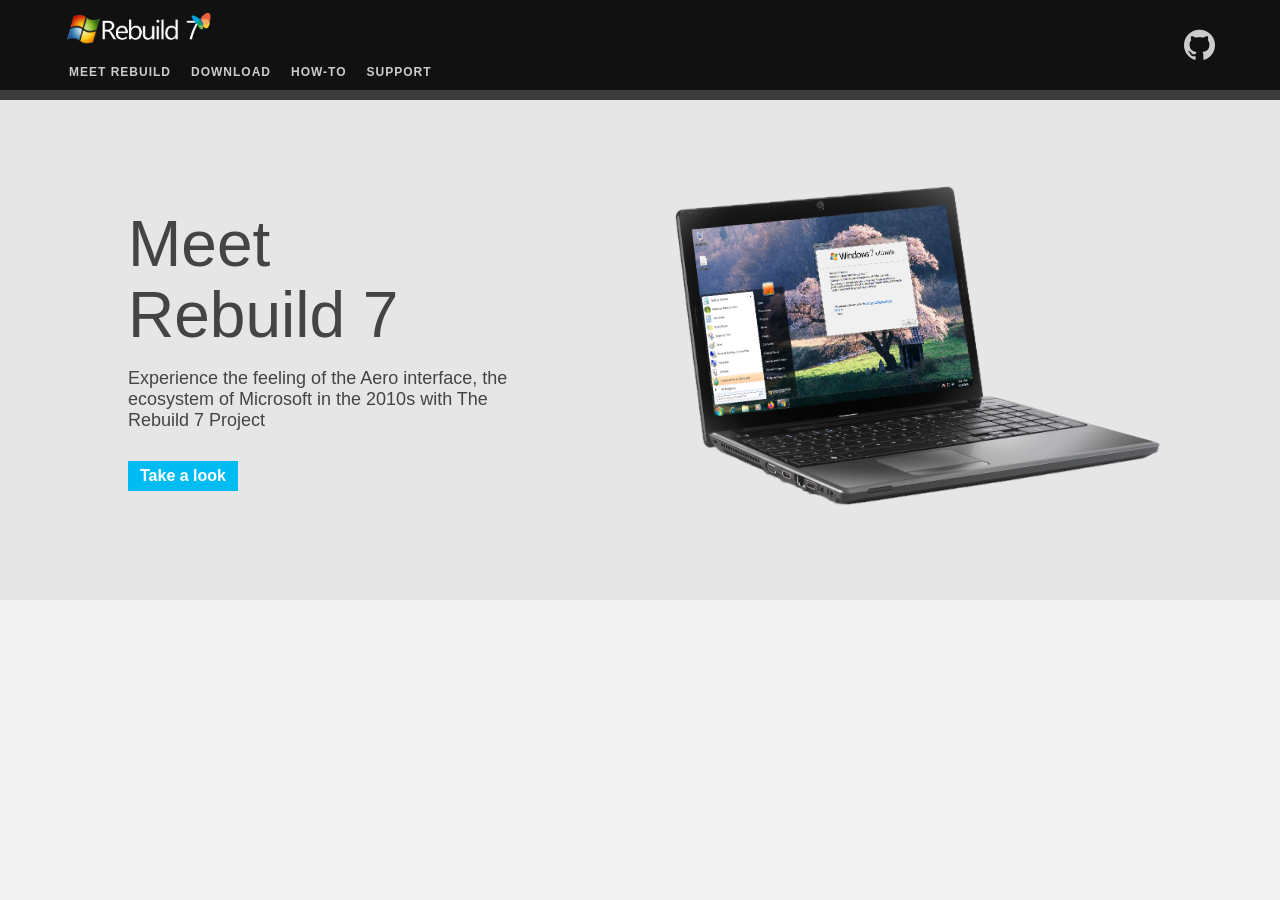
==== index.html @ 4735c61e "Add initial website pages, styles, and images Create the first build of the Rebuild 7 website: add i" ====
<!DOCTYPE html>
<html lang="en">
<head>
    <meta charset="UTF-8">
    <meta name="viewport" content="width=device-width, initial-scale=1.0">
    <link rel="stylesheet" href="https://cdnjs.cloudflare.com/ajax/libs/font-awesome/4.7.0/css/font-awesome.min.css">
    <title>Rebuild 7</title>
    <link rel="stylesheet" href="styles.css">
</head>
<body>

    <nav class="navbar">
        <div class="nav-left">
            <a href="#" class="nav-logo">
                <img src="images/logos/R7SHW.png" alt="">
            </a>
            <div class="nav-links">
                <a href="#">Meet Rebuild</a>
                <a href="#">Download</a>
                <a href="#">How-To</a>
                <a href="#">Support</a>
            </div>
        </div>
        <div class="nav-right">
            <a href="https://github.com/ItzMrazotyaLin/rebuild7-website"><i class="fa fa-github" style="font-size:36px"></i></a>
        </div>
    </nav>
    <nav class="nav-gray-line"></nav>

    <main class="hero">
        <div class="hero-content">
            <h1>Meet<br>Rebuild 7</h1>
            <p>Experience the feeling of the Aero interface, the ecosystem of Microsoft in the 2010s with The Rebuild 7 Project</p>
            <a href="#" class="hero-btn">Take a look</a>
        </div>
        <div class="hero-device">
            <img src="images/main/laptop.png" alt="Windows 7 Laptop">
        </div>
    </main>

</body>
</html>
---- styles.css ----
body, html {
    margin: 0;
    padding: 0;
    font-family: 'Segoe UI', 'Segoe WP', Tahoma, Arial, sans-serif;
    color: #333;
    background-color: #f2f2f2;
}

.navbar {
    background-color: #111;
    color: white;
    display: flex;
    justify-content: space-between;
    align-items: stretch;
    padding: 20px 5%;
    height: 50px;
}

.nav-left, .nav-right {
    display: flex;
    flex-direction: column;
    justify-content: center;
    gap: 20px;
}

.nav-logo {
    display: flex;
    align-items: center;
    position: relative;
}

.nav-logo img {
    width: 150px;
    display: block;
}

.nav-links {
    display: flex;
    align-items: center;
    gap: 15px;
}

.nav-links a {
    color: #ccc;
    text-decoration: none;
    font-size: 12px;
    font-weight: 600;
    letter-spacing: 1px;
    text-transform: uppercase;
    padding-left: 5px;
    line-height: 1;
}

.nav-right a {
    color: #ccc;
    text-decoration: none;
    font-size: 12px;
    font-weight: 600;
    letter-spacing: 1px;
    text-transform: uppercase;
    padding-left: 5px;
    line-height: 1;
}

.nav-links a:hover { color: white; }
.nav-right {
    display: flex;
    align-items: center;
    gap: 20px;
}

.nav-gray-line {
    height: 10px;
    background-color: #3d3d3e;
}

.hero {
    background-image: url('hero-bg.jpg'); 
    background-size: cover;
    background-position: center;
    height: 500px;
    display: flex;
    justify-content: space-between;
    align-items: center;
    padding: 0 10%;
    position: relative;
    background-color: #e6e6e6;
}

.hero-content {
    max-width: 400px;
}

.hero h1 {
    font-size: 64px;
    font-weight: 400;
    color: #444;
    margin: 0 0 10px 0;
    line-height: 1.1;
}

.hero p {
    font-size: 18px;
    font-weight: 500;
    color: #444;
    margin-bottom: 30px;
}

.hero-btn {
    background-color: #00bcf2;
    color: white;
    text-decoration: none;
    padding: 6px 12px;
    font-size: 16px;
    font-weight: 600;
    display: inline-block;
}

.hero-btn:hover { background-color: #24459a; }
.hero-device {
    max-width: 500px;
}

.hero-device img {
    width: 100%;
    height: auto;
    transform: perspective(1000px) rotateY(-15deg);
}
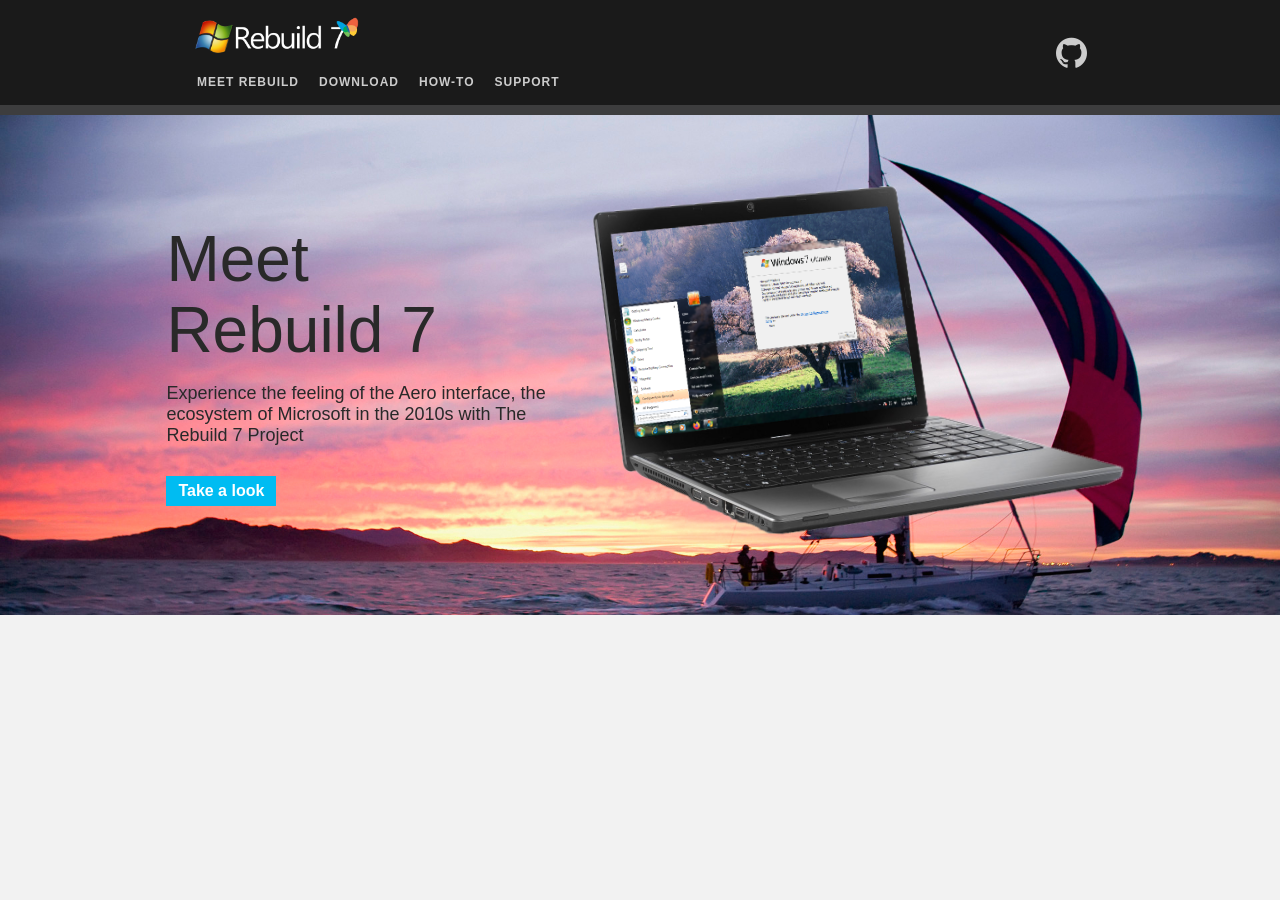
==== commit 36dd39c2: "Update hero background, navbar, and styles Add a new hero background image and inline background on " ====
--- a/index.html
+++ b/index.html
@@ -12,7 +12,7 @@
     <nav class="navbar">
         <div class="nav-left">
             <a href="#" class="nav-logo">
-                <img src="images/logos/R7SHW.png" alt="">
+                <img src="images/logos/R7BHW.png" alt="">
             </a>
             <div class="nav-links">
                 <a href="#">Meet Rebuild</a>
@@ -27,7 +27,7 @@
     </nav>
     <nav class="nav-gray-line"></nav>
 
-    <main class="hero">
+    <main class="hero" style="background: url(images/main/background.jpg); background-size: cover; background-position: top;">
         <div class="hero-content">
             <h1>Meet<br>Rebuild 7</h1>
             <p>Experience the feeling of the Aero interface, the ecosystem of Microsoft in the 2010s with The Rebuild 7 Project</p>
--- a/styles.css
+++ b/styles.css
@@ -7,13 +7,13 @@
 }
 
 .navbar {
-    background-color: #111;
+    background-color: #1a1a1a;
     color: white;
     display: flex;
     justify-content: space-between;
     align-items: stretch;
-    padding: 20px 5%;
-    height: 50px;
+    padding: 20px 15%;
+    height: 65px;
 }
 
 .nav-left, .nav-right {
@@ -30,7 +30,7 @@
 }
 
 .nav-logo img {
-    width: 150px;
+    width: 170px;
     display: block;
 }
 
@@ -75,14 +75,12 @@
 }
 
 .hero {
-    background-image: url('hero-bg.jpg'); 
     background-size: cover;
-    background-position: center;
     height: 500px;
     display: flex;
     justify-content: space-between;
     align-items: center;
-    padding: 0 10%;
+    padding: 0 13%;
     position: relative;
     background-color: #e6e6e6;
 }
@@ -94,7 +92,7 @@
 .hero h1 {
     font-size: 64px;
     font-weight: 400;
-    color: #444;
+    color: rgb(41, 41, 41);
     margin: 0 0 10px 0;
     line-height: 1.1;
 }
@@ -102,7 +100,7 @@
 .hero p {
     font-size: 18px;
     font-weight: 500;
-    color: #444;
+    color: rgb(41, 41, 41);
     margin-bottom: 30px;
 }
 
@@ -118,7 +116,7 @@
 
 .hero-btn:hover { background-color: #24459a; }
 .hero-device {
-    max-width: 500px;
+    max-width: 550px;
 }
 
 .hero-device img {
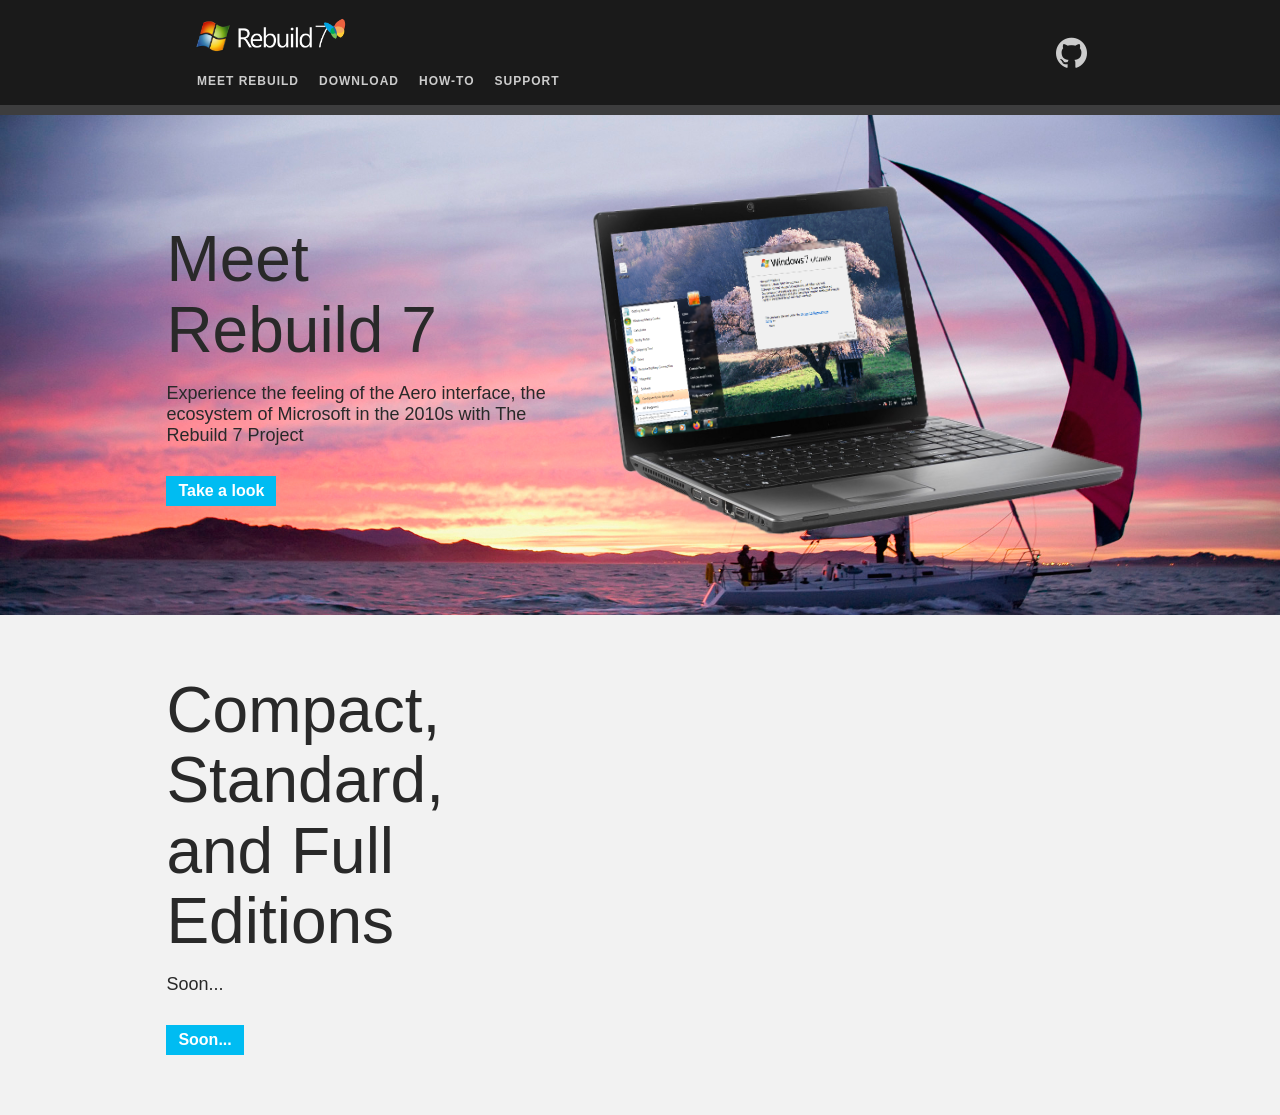
==== commit 3511073e: "Add placeholder hero section announcing 'Soon' Insert a new <main class="hero"> section as a tempora" ====
--- a/index.html
+++ b/index.html
@@ -37,6 +37,16 @@
             <img src="images/main/laptop.png" alt="Windows 7 Laptop">
         </div>
     </main>
-
+    
+    <main class="hero" style="background: url(); background-size: cover; background-position: top;">
+        <div class="hero-content">
+            <h1>Compact, Standard,<br>and Full Editions</h1>
+            <p>Soon...</p>
+            <a href="#" class="hero-btn">Soon...</a>
+        </div>
+        <div class="hero-device">
+            <!-- <img src="images/main/laptop.png" alt="Windows 7 Laptop"> -->
+        </div>
+    </main>
 </body>
 </html>
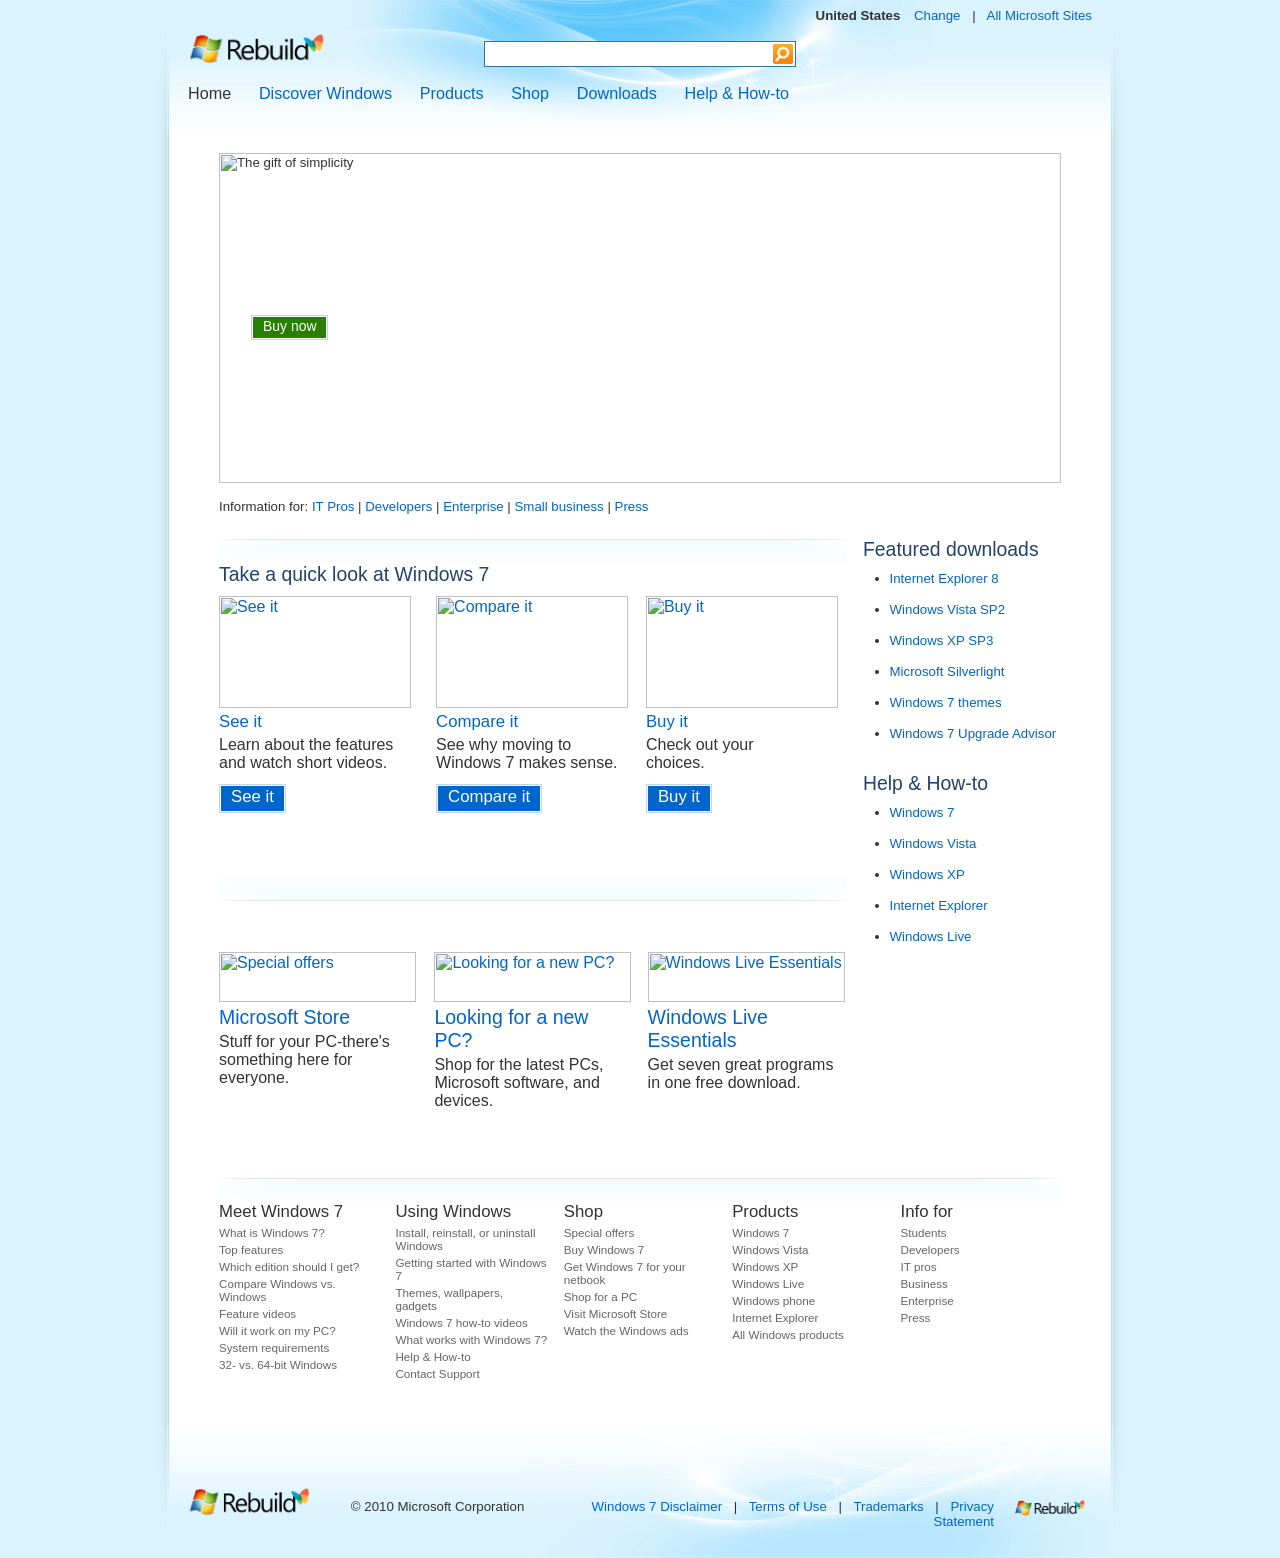
==== commit ca027805: "Changing basic styles Changing the design of the entire website in the style of Microsoft 2010s (the" ====
--- a/index.html
+++ b/index.html
@@ -1,52 +1,831 @@
-<!DOCTYPE html>
-<html lang="en">
-<head>
-    <meta charset="UTF-8">
-    <meta name="viewport" content="width=device-width, initial-scale=1.0">
-    <link rel="stylesheet" href="https://cdnjs.cloudflare.com/ajax/libs/font-awesome/4.7.0/css/font-awesome.min.css">
-    <title>Rebuild 7</title>
-    <link rel="stylesheet" href="styles.css">
-</head>
-<body>
+<html xmlns="http://www.w3.org/1999/xhtml">
+  <head>
+    <!--[if IE 6]>
+		<link rel="stylesheet" type="text/css" href="/Resources/2.7/shared/css/windows7_site_ie6_ltr.css" />
+		<![endif]-->
+    <link rel="stylesheet" type="text/css" href="/styles/windows7_site_ie_ltr.css" />
+    <link rel="stylesheet" type="text/css" href="/styles/15d2470f-0fcf-45e9-bf5b-c943236a61cf.css" />
+    <link rel="stylesheet" type="text/css" href="/styles/f092d5a6-b5f7-451c-be7d-14ee3ff097b4.css" />
+    <meta name="Search.os" content="Windows" />
+    <meta name="Search.Product" content="eADQiWindows 7XVcnh" />
+    <meta name="Search.Product" content="eADQiWindows VistaXVcnh" />
+    <meta name="Search.AppliesTo" content="WOL" />
+    <meta name="Search.PageTitle" content="Windows home" />
+    <meta name="keywords" />
+    <meta name="Description" content="Visit the official home page for Windows. Find information, help, purchasing information, and downloads for Windows 7, Windows Vista, Windows XP, Internet Explorer, and other Windows products." />
+    <meta http-equiv="Content-Language" content="en-US" />
+  </head>
+  <body>
+    <script type="text/javascript">
+      document.body.className = 'scriptEnabled';
+    </script>
+    <div id="bodyContainer">
+      <div id="bodyBorderLeft">
+        <div id="bodyBorderLeftTopCap"></div>
+        <div id="bodyBorderLeftBotCap"></div>
+      </div>
+      <div id="bodyContainerBgOutTop">
+        <div id="bodyContainerBgInTop"></div>
+      </div>
+      <div id="bodyHeader">
+        <div id="Header" logginginteractiontypeid="29">
+          <a id="TopOfPageTarget"></a>
+          <div id="HeaderTop">
+            <div id="HeaderLocaleChooser">
+              <span id="LC_CurrentLocale">United States</span>
+              <a href="#" id="LC_ChangeLink">Change</a>
+              <span class="lsep">|</span>
+              <a href="#" id="LC_MsHomeLink">All Microsoft Sites</a>
+            </div>
+          </div>
+          <div id="HeaderBottom">
+            <div id="HeaderWinLogo">
+              <a id="HeaderWinLogo_href" title="Windows" href="/web/20100116182746/http://windows.microsoft.com/en-US/windows7/Home">
+                <img alt="Windows" width="150" height="30" src="/images/logos/rebuildblack.png" />
+              </a>
+            </div>
+            <a id="SkipToContentPane" href="#bodyContentPane">Skip to content pane</a>
+            <div class="SearchQuery">
+              <form action="/web/20100116182746/http://windows.microsoft.com/en-US/windows7/search" method="get" class="SearchQuery" id="IDF_SearchQueryForm_1">
+                <input type="text" name="q" class="SearchQueryTextInput" title="Search this website" value="" onfocus="this.HasFocus = true;" onblur="this.HasFocus = false;" autocomplete="off" maxlength="500" />
+                <input type="hidden" name="prd" class="SearchQueryFilterInput" title="" value="" maxlength="500" />
+                <div class="SearchBoxBrand">
+                  <img src="/web/20100116182746im_/http://windows.microsoft.com/Resources/2.7/shared/images/merged/gl_horizontal_grad_search.png" alt="bing" title="bing" />
+                </div>
+                <a class="HighContrastSearchQuerySubmit" onclick="$('#IDF_SearchQueryForm_1').submit();return false;" title="Search" href="#">
+                  <img src="/web/20100116182746im_/http://windows.microsoft.com/Resources/2.7/shared/images/merged/gl_horizontal_grad_search.png" alt="Search" title="Search" />
+                </a>
+                <input type="submit" class="SearchQuerySubmit" title="Search" value="" />
+                <div class="SearchQueryBoxBackgroundLevel1"> Search this website </div>
+                <div class="SearchQueryBoxBackgroundLevel2"></div>
+              </form>
+            </div>
+          </div>
+        </div>
+      </div>
+      <div id="bodyNavBar">
+        <div class="navLine1Container">
+          <div class="navMenuContainer" logginginteractiontypeid="2">
+            <div class="navMenu">
+              <span class="menuTitleEmpty">
+                <a class="menuTitleLinkSelected" href="https://web.archive.org/web/20100116182746/http://windows.microsoft.com/en-US/windows/home">Home</a>
+              </span>
+              <span class="menuTitle">
+                <a class="menuTitleLink" href="https://web.archive.org/web/20100116182746/http://windows.microsoft.com/en-US/windows/discover">Discover Windows</a>
+                <div class="menuTitleUnderline"></div>
+                <div class="menuGroupWrapper" logginginteractiontypeid="3">
+                  <div class="menuGroupWrapperInner">
+                    <div class="menuGroup">
+                      <a class="menuItemLink" href="https://web.archive.org/web/20100116182746/http://windows.microsoft.com/en-US/windows/discover/desktop">Desktop</a>
+                      <a class="menuItemLink" href="https://web.archive.org/web/20100116182746/http://windows.microsoft.com/en-US/windows/discover/personalize">Personalize</a>
+                      <a class="menuItemLink" href="https://web.archive.org/web/20100116182746/http://windows.microsoft.com/en-US/windows/discover/photos">Digital photos</a>
+                      <a class="menuItemLink" href="https://web.archive.org/web/20100116182746/http://windows.microsoft.com/en-US/windows/discover/more-media-more-places">TV and streaming</a>
+                      <a class="menuItemLink" href="https://web.archive.org/web/20100116182746/http://windows.microsoft.com/en-US/windows/discover/touch">Windows Touch</a>
+                    </div>
+                    <div class="menuGroupAdditional">
+                      <a class="menuItemLink" href="https://web.archive.org/web/20100116182746/http://windows.microsoft.com/en-US/windows/discover">More articles</a>
+                    </div>
+                  </div>
+                  <div class="dropdownGradientContainer">
+                    <div class="dropdownGradient"></div>
+                  </div>
+                  <div class="menuGroupWrapperShadow"></div>
+                </div>
+              </span>
+              <span class="menuTitle">
+                <a class="menuTitleLink" href="https://web.archive.org/web/20100116182746/http://windows.microsoft.com/en-US/windows/products">Products</a>
+                <div class="menuTitleUnderline"></div>
+                <div class="menuGroupWrapper" logginginteractiontypeid="3">
+                  <div class="menuGroupWrapperInner">
+                    <div class="menuGroup">
+                      <a class="menuItemLink" href="https://web.archive.org/web/20100116182746/http://windows.microsoft.com/en-US/windows7/products/home">Windows 7</a>
+                      <a class="menuItemLink" href="https://web.archive.org/web/20100116182746/http://windows.microsoft.com/en-US/windows-vista/products/home">Windows Vista</a>
+                      <a class="menuItemLink" href="https://web.archive.org/web/20100116182746/http://windows.microsoft.com/en-US/windows/products/windows-xp">Windows XP</a>
+                      <a class="menuItemLink" href="https://web.archive.org/web/20100116182746/http://windows.microsoft.com/en-US/windows/products/internet-explorer">Internet Explorer</a>
+                      <a class="menuItemLink" href="https://web.archive.org/web/20100116182746/http://windows.microsoft.com/en-US/windows/products/windows-live">Windows Live</a>
+                      <a class="menuItemLink" href="https://web.archive.org/web/20100116182746/http://windows.microsoft.com/en-US/windows/products/windows-phone">Windows Phone</a>
+                    </div>
+                  </div>
+                  <div class="dropdownGradientContainer">
+                    <div class="dropdownGradient"></div>
+                  </div>
+                  <div class="menuGroupWrapperShadow"></div>
+                </div>
+              </span>
+              <span class="menuTitle">
+                <a class="menuTitleLink" href="https://web.archive.org/web/20100116182746/http://windows.microsoft.com/en-US/windows/shop">Shop</a>
+                <div class="menuTitleUnderline"></div>
+                <div class="menuGroupWrapper" logginginteractiontypeid="3">
+                  <div class="menuGroupWrapperInner">
+                    <div class="menuGroup">
+                      <a class="menuItemLink" href="https://web.archive.org/web/20100116182746/http://windows.microsoft.com/en-US/windows/shop?T1=win7">Get Windows 7</a>
+                      <a class="menuItemLink" href="https://web.archive.org/web/20100116182746/http://windows.microsoft.com/en-US/windows/shop?T1=PCs">Find a PC</a>
+                    </div>
+                  </div>
+                  <div class="dropdownGradientContainer">
+                    <div class="dropdownGradient"></div>
+                  </div>
+                  <div class="menuGroupWrapperShadow"></div>
+                </div>
+              </span>
+              <span class="menuTitle">
+                <a class="menuTitleLink" href="https://web.archive.org/web/20100116182746/http://windows.microsoft.com/en-US/windows/downloads">Downloads</a>
+                <div class="menuTitleUnderline"></div>
+                <div class="menuGroupWrapper" logginginteractiontypeid="3">
+                  <div class="menuGroupWrapperInner">
+                    <div class="menuGroup">
+                      <a class="menuItemLink" href="https://web.archive.org/web/20100116182746/http://windows.microsoft.com/en-US/windows/downloads?os=win7&amp;T1=downloadsWin7">Windows 7</a>
+                      <a class="menuItemLink" href="https://web.archive.org/web/20100116182746/http://windows.microsoft.com/en-US/windows/downloads?T1=downloadsWinLive">Windows Live</a>
+                      <a class="menuItemLink" href="https://web.archive.org/web/20100116182746/http://windows.microsoft.com/en-US/windows/downloads?T1=downloadsWinVista">Windows Vista</a>
+                      <a class="menuItemLink" href="https://web.archive.org/web/20100116182746/http://windows.microsoft.com/en-US/windows/downloads?T1=downloadsIE">Internet Explorer</a>
+                      <a class="menuItemLink" href="https://web.archive.org/web/20100116182746/http://windows.microsoft.com/en-US/windows/downloads?T1=downloadsWinXP">Windows XP</a>
+                    </div>
+                    <div class="menuGroupAdditional">
+                      <a class="menuItemLink" href="https://web.archive.org/web/20100116182746/http://windows.microsoft.com/en-US/windows/downloads/personalize?T1=themes">Windows 7 themes</a>
+                      <a class="menuItemLink" href="https://web.archive.org/web/20100116182746/http://windows.microsoft.com/en-US/windows/downloads/personalize?T1=backgrounds">Desktop backgrounds</a>
+                      <a class="menuItemLink" href="https://web.archive.org/web/20100116182746/http://windows.microsoft.com/en-US/windows/downloads/personalize?T1=desktopgadgets">Desktop gadgets</a>
+                      <a class="menuItemLink" href="https://web.archive.org/web/20100116182746/http://windows.microsoft.com/en-US/windows/downloads/personalize?T1=sideshowgadgets">SideShow gadgets</a>
+                    </div>
+                  </div>
+                  <div class="dropdownGradientContainer">
+                    <div class="dropdownGradient"></div>
+                  </div>
+                  <div class="menuGroupWrapperShadow"></div>
+                </div>
+              </span>
+              <span class="menuTitle">
+                <a class="menuTitleLink" href="https://web.archive.org/web/20100116182746/http://windows.microsoft.com/en-US/windows/help">Help &amp; How-to</a>
+                <div class="menuTitleUnderline"></div>
+                <div class="menuGroupWrapper" logginginteractiontypeid="3">
+                  <div class="menuGroupWrapperInner">
+                    <div class="menuGroup">
+                      <a class="menuItemLink" href="https://web.archive.org/web/20100116182746/http://windows.microsoft.com/en-US/windows7/help">Windows 7</a>
+                      <a class="menuItemLink" href="https://web.archive.org/web/20100116182746/http://windows.microsoft.com/en-US/windows-vista/help">Windows Vista</a>
+                      <a class="menuItemLink" href="https://web.archive.org/web/20100116182746/http://windows.microsoft.com/en-US/windows/help/windows-xp">Windows XP</a>
+                      <a class="menuItemLink" href="https://web.archive.org/web/20100116182746/http://windows.microsoft.com/en-US/windows/help/internet-explorer">Internet Explorer</a>
+                      <a class="menuItemLink" href="https://web.archive.org/web/20100116182746/http://windows.microsoft.com/en-US/windows/help/windows-live">Windows Live</a>
+                      <a class="menuItemLink" href="https://web.archive.org/web/20100116182746/http://www.microsoft.com/windowsmobile/en-us/help/default.mspx">Windows Phone</a>
+                    </div>
+                    <div class="menuGroupAdditional">
+                      <a class="menuItemLink" href="https://web.archive.org/web/20100116182746/http://windows.microsoft.com/en-US/windows/help/community">Windows Community</a>
+                    </div>
+                  </div>
+                  <div class="dropdownGradientContainer">
+                    <div class="dropdownGradient"></div>
+                  </div>
+                  <div class="menuGroupWrapperShadow"></div>
+                </div>
+              </span>
+            </div>
+          </div>
+        </div>
+        <div class="navLine2Container"></div>
+      </div>
+      <div id="bodyContentPane">
+        <form action="/web/20100116182746/http://windows.microsoft.com/" id="aspnetForm" method="post" name="aspnetForm">
+          <input type="hidden" name="__VIEWSTATE" id="__VIEWSTATE" value="/wEPDwUKLTQ4Mzg3NDI4OGRky8D5muSyKX4njMW6ZA+LA7Qq9pQ=" />
+          <script src="/web/20100116182746js_/http://windows.microsoft.com/ScriptResource.axd?d=_Bigt-f8r25KK3JW_tAjGW9_byYcUyhZBZEdu9VOZruFLD-5JDqCciM8vxBsyN9iqdD3RZqYBn17BUfeClR2GRlfYNHA5KhtYf_iqgkpsEk1&amp;t=633714953535838273" type="text/javascript"></script>
+          <script src="/web/20100116182746js_/http://windows.microsoft.com/Scripts/2.7/jquery-1.2.6.min.js" type="text/javascript"></script>
+          <script src="/web/20100116182746js_/http://windows.microsoft.com/Scripts/2.7/s_code.js" type="text/javascript"></script>
+          <script src="/web/20100116182746js_/http://windows.microsoft.com/Scripts/2.7/webtrends.js" type="text/javascript"></script>
+          <script src="/web/20100116182746js_/http://windows.microsoft.com/Scripts/2.7/wol.common.js" type="text/javascript"></script>
+          <script src="https://web.archive.org/web/20100116182746js_/http://windows.microsoft.com/survey/broker.js" type="text/javascript"></script>
+          <div id="S01" class="sectionTop">
+            <div id="ctl00_FormlessContentPlaceholder_ContentPlaceholder_C01_01" class="containerFullWidth">
+              <script type="text/javascript">
+                link_expandAllText = 'Show all';
+                link_collapseAllText = 'Hide all';
+              </script>
+              <div class="topic_body_full contentPiece">
+                <div class="section_oly" style="width:842px;">
+                  <div class="section_oly-min-height" style="height:330px;"></div>
+                  <div class="section_oly-bg" style="height:330px;">
+                    <img class="embedObject" src="https://web.archive.org/web/20100116182746im_/http://res1.windows.microsoft.com/resbox/en/Windows 7/Main/d/4/d4012648-fc1c-442f-9388-f0808e621ed1/d4012648-fc1c-442f-9388-f0808e621ed1.jpg" alt="The gift of simplicity" title="The gift of simplicity" height="330" width="842" id="ID0EBBDBBFBA">
+                  </div>
+                  <div style="min-height:330px;">
+                    <div class="section_oly-aml section_oly-aml-near section_oly-aml-light" title="">
+                      <h3 class="title_section">
+                        <p class="para lastElement">
+                          <br>New year, <br>
+                          <span class="ui">new possibilities</span>
+                        </p>
+                      </h3>
+                      <p class="para noTextElement">
+                        <br>
+                      </p>
+                      <p class="para"> Experience <span class="notLocalizable">Windows 7</span> on your PC. </p>
+                      <span class="section_section-button-commerce button lastElement">
+                        <a href="https://web.archive.org/web/20100116182746/http://go.microsoft.com/fwlink/?LinkID=161119" class="navigationLink" id="ID0EBBDBBBBFBA"> Buy now </a>
+                      </span>
+                      <div class="section sectionNormal">
+                        <div class="">
+                          <p class="para noTextElement">
+                            <br>
+                          </p>
+                          <ul class="unordered">
+                            <li class="listItem">
+                              <p class="para lastElement">
+                                <a href="https://web.archive.org/web/20100116182746/http://windows.microsoft.com/en-us/windows/shop/buying-windows-7-top-5-questions" class="navigationLink" target="_blank" id="ID0EBBBBBBBBBFBA"> Top 5 buying questions </a>
+                              </p>
+                            </li>
+                          </ul>
+                        </div>
+                      </div>
+                    </div>
+                  </div>
+                  <div class="section_oly-min-height-clear"></div>
+                </div>
+                <p class="para noTextElement">
+                  <br>
+                </p>
+                <p class="para lastElement"> Information for: <a href="https://web.archive.org/web/20100116182746/http://go.microsoft.com/fwlink/?LinkId=158359" class="navigationLink" id="ID0EIBBA">IT Pros</a> | <a href="https://web.archive.org/web/20100116182746/http://go.microsoft.com/fwlink/?LinkId=166645" class="navigationLink" id="ID0EGBBA">Developers</a> | <a href="https://web.archive.org/web/20100116182746/http://go.microsoft.com/fwlink/?LinkId=158356" class="navigationLink" id="ID0EEBBA">Enterprise</a> | <a href="https://web.archive.org/web/20100116182746/http://go.microsoft.com/fwlink/?LinkId=158358" class="navigationLink" id="ID0ECBBA">Small business</a> | <a href="https://web.archive.org/web/20100116182746/http://go.microsoft.com/fwlink/?LinkId=163056" class="navigationLink" id="ID0EABBA">Press</a>
+                </p>
+              </div>
+            </div>
+          </div>
+          <div id="S02" class="sectionMiddle">
+            <div id="ctl00_FormlessContentPlaceholder_ContentPlaceholder_S02A" class="containerThreeFourthNear">
+              <div id="ctl00_FormlessContentPlaceholder_ContentPlaceholder_C02_01" class="containerThreeFourthNear sectionTop">
+                <script type="text/javascript">
+                  link_expandAllText = 'Show all';
+                  link_collapseAllText = 'Hide all';
+                </script>
+                <div class="topic_body_full contentPiece">
+                  <div class="section-gradient-top">
+                    <div class="nearCap"></div>
+                    <div class="farCap"></div>
+                  </div>
+                  <div class="section sectionNormal">
+                    <h2 class="title_section"> Take a quick look at <span class="notLocalizable">Windows 7</span>
+                    </h2>
+                    <div class=""></div>
+                  </div>
+                  <div class="defaultTableBlock">
+                    <table class="section_section-grid-3col-near grid-near" summary="">
+                      <tbody>
+                        <tr>
+                          <td class="grid grid-first">
+                            <div class="section_section-product">
+                              <div class="image">
+                                <a href="https://web.archive.org/web/20100116182746/http://windows.microsoft.com/en-us/windows7/products/what-is" class="navigationLink" id="ID0EBBBFFBFBBA">
+                                  <img class="embedObject" src="https://web.archive.org/web/20100116182746im_/http://res1.windows.microsoft.com/resbox/en/Windows 7/Main/c/a/cac507e1-2bbe-46f0-a0da-84a4ad0ecee8/cac507e1-2bbe-46f0-a0da-84a4ad0ecee8.jpg" alt="See it" title="See it" height="112" width="192" id="ID0EBDBBBFFBFBBA">
+                                </a>
+                              </div>
+                              <h2 class="title_section">
+                                <span class="phrase">
+                                  <a href="https://web.archive.org/web/20100116182746/http://windows.microsoft.com/en-us/windows7/products/what-is" class="navigationLink" id="ID0EBBHFBFBBA">See it</a>
+                                </span>
+                              </h2>
+                              <p class="description"> Learn about the features and watch short videos. </p>
+                              <div class="product-action">
+                                <div class="section_section-ratings-action">
+                                  <div class="rating"></div>
+                                  <div class="action">
+                                    <span class="section_section-button-standard button">
+                                      <a href="https://web.archive.org/web/20100116182746/http://windows.microsoft.com/en-us/windows7/products/what-is" class="navigationLink" id="ID0EBBBBBBFBFBBA">See it</a>
+                                    </span>
+                                  </div>
+                                </div>
+                              </div>
+                            </div>
+                          </td>
+                          <td class="grid grid-mid">
+                            <div class="section_section-product">
+                              <div class="image">
+                                <a href="https://web.archive.org/web/20100116182746/http://windows.microsoft.com/en-us/windows7/products/compare?T1=tab20" class="navigationLink" id="ID0EBBBFDBFBBA">
+                                  <img class="embedObject" src="https://web.archive.org/web/20100116182746im_/http://res1.windows.microsoft.com/resbox/en/Windows 7/Main/1/1/1190535c-e0e8-4a7f-9f19-43a7105735c9/1190535c-e0e8-4a7f-9f19-43a7105735c9.jpg" alt="Compare it" title="Compare it" height="112" width="192" id="ID0EBDBBBFDBFBBA">
+                                </a>
+                              </div>
+                              <h2 class="title_section">
+                                <span class="phrase">
+                                  <a href="https://web.archive.org/web/20100116182746/http://windows.microsoft.com/en-us/windows7/products/compare?T1=tab20" class="navigationLink" id="ID0EBBHDBFBBA"> Compare it </a>
+                                </span>
+                              </h2>
+                              <p class="description"> See why moving to <span class="notLocalizable">Windows 7</span> makes sense. </p>
+                              <div class="product-action">
+                                <div class="section_section-ratings-action">
+                                  <div class="rating"></div>
+                                  <div class="action">
+                                    <span class="section_section-button-standard button">
+                                      <a href="https://web.archive.org/web/20100116182746/http://windows.microsoft.com/en-us/windows7/products/compare?T1=tab20" class="navigationLink" id="ID0EBBBBBBDBFBBA">Compare it</a>
+                                    </span>
+                                  </div>
+                                </div>
+                              </div>
+                            </div>
+                          </td>
+                          <td class="grid grid-last">
+                            <div class="section_section-product">
+                              <div class="image">
+                                <a href="https://web.archive.org/web/20100116182746/http://windows.microsoft.com/en-us/windows/shop" class="navigationLink" id="ID0EBBBHBBFBBA">
+                                  <img class="embedObject" src="https://web.archive.org/web/20100116182746im_/http://res1.windows.microsoft.com/resbox/en/Windows 7/Main/5/d/5de89b2a-18e5-48b0-a05c-6fd6f81d15eb/5de89b2a-18e5-48b0-a05c-6fd6f81d15eb.jpg" alt="Buy it" title="Buy it" height="112" width="192" id="ID0EBDBBBHBBFBBA">
+                                </a>
+                              </div>
+                              <h2 class="title_section">
+                                <span class="phrase">
+                                  <a href="https://web.archive.org/web/20100116182746/http://windows.microsoft.com/en-us/windows/shop" class="navigationLink" id="ID0EBBJBBFBBA">Buy it</a>
+                                </span>
+                              </h2>
+                              <p class="description"> Check out your <br>choices. <br>
+                              </p>
+                              <div class="product-action">
+                                <div class="section_section-ratings-action">
+                                  <div class="rating"></div>
+                                  <div class="action">
+                                    <span class="section_section-button-standard button">
+                                      <a href="https://web.archive.org/web/20100116182746/http://windows.microsoft.com/en-us/windows/shop" class="navigationLink" id="ID0EBBBBBBBBFBBA">Buy it</a>
+                                    </span>
+                                  </div>
+                                </div>
+                              </div>
+                            </div>
+                          </td>
+                        </tr>
+                      </tbody>
+                    </table>
+                  </div>
+                  <div class="section-gradient-bottom">
+                    <div class="nearCap"></div>
+                    <div class="farCap"></div>
+                  </div>
+                  <div class="section sectionNormal lastElement">
+                    <div class="">
+                      <p class="para lastElement noTextElement">
+                        <br>
+                        <br>
+                      </p>
+                    </div>
+                  </div>
+                </div>
+              </div>
+              <div id="ctl00_FormlessContentPlaceholder_ContentPlaceholder_C02_02" class="containerThreeFourthNear sectionInteriorRow">
+                <script type="text/javascript">
+                  link_expandAllText = 'Show all';
+                  link_collapseAllText = 'Hide all';
+                </script>
+                <div class="topic_body_full contentPiece">
+                  <div class="defaultTableBlock">
+                    <table class="section_section-grid-3col-near grid-near lastElement" summary="">
+                      <tbody>
+                        <tr>
+                          <td class="grid grid-first">
+                            <div class="section_section-list-links-largeimage">
+                              <div class="image">
+                                <a href="https://web.archive.org/web/20100116182746/http://go.microsoft.com/fwlink/?LinkId=158336" class="navigationLink" id="ID0EBBFBBBBA">
+                                  <img class="embedObject" src="https://web.archive.org/web/20100116182746im_/http://res2.windows.microsoft.com/resbox/en/Windows 7/Main/4/4/4486496e-f7a6-4116-ba31-d0f8813f8c8a/4486496e-f7a6-4116-ba31-d0f8813f8c8a.jpg" alt="Special offers" title="Special offers" height="50" width="197" id="ID0EBDBBFBBBBA">
+                                </a>
+                              </div>
+                              <h2 class="title">
+                                <span class="phrase">
+                                  <a href="https://web.archive.org/web/20100116182746/http://go.microsoft.com/fwlink/?LinkId=158336" class="navigationLink" id="ID0EBBHFBBBBA">Microsoft Store</a>
+                                </span>
+                              </h2>
+                              <p class="subTitle">Stuff for your PC-there's something here for everyone.</p>
+                            </div>
+                          </td>
+                          <td class="grid grid-mid">
+                            <div class="section_section-list-links-largeimage">
+                              <div class="image">
+                                <a href="https://web.archive.org/web/20100116182746/http://windows.microsoft.com/en-us/windows/shop?T1=PCs" class="navigationLink" id="ID0EBBDBBBBA">
+                                  <img class="embedObject" src="https://web.archive.org/web/20100116182746im_/http://res2.windows.microsoft.com/resbox/en/Windows 7/Main/2/c/2cc1be5d-fc27-4fd1-9471-37506db02e62/2cc1be5d-fc27-4fd1-9471-37506db02e62.jpg" alt="Looking for a new PC?" title="Looking for a new PC?" height="50" width="197" id="ID0EBDBBDBBBBA">
+                                </a>
+                              </div>
+                              <h2 class="title">
+                                <span class="phrase">
+                                  <a href="https://web.archive.org/web/20100116182746/http://windows.microsoft.com/en-us/windows/shop?T1=PCs" class="navigationLink" id="ID0EBBFDBBBBA">Looking for a new PC?</a>
+                                </span>
+                              </h2>
+                              <p class="subTitle">Shop for the latest PCs, Microsoft software, and devices.</p>
+                            </div>
+                          </td>
+                          <td class="grid grid-last">
+                            <div class="section_section-list-links-largeimage">
+                              <div class="image">
+                                <a href="https://web.archive.org/web/20100116182746/http://go.microsoft.com/fwlink/?LinkId=158401" class="navigationLink" id="ID0EBBBBBBBA">
+                                  <img class="embedObject" src="https://web.archive.org/web/20100116182746im_/http://res2.windows.microsoft.com/resbox/en/Windows 7/Main/9/3/93fad0cd-9585-4918-80c8-1eedbf1e8107/93fad0cd-9585-4918-80c8-1eedbf1e8107.jpg" alt="Windows Live Essentials" title="Windows Live Essentials" height="50" width="197" id="ID0EBDBBBBBBBA">
+                                </a>
+                              </div>
+                              <h2 class="title">
+                                <span class="phrase">
+                                  <a href="https://web.archive.org/web/20100116182746/http://go.microsoft.com/fwlink/?LinkId=158401" class="navigationLink" id="ID0EBBFBBBBBA">
+                                    <span class="notLocalizable">Windows</span> Live Essentials </a>
+                                </span>
+                              </h2>
+                              <p class="subTitle">Get seven great programs in one free download.</p>
+                            </div>
+                          </td>
+                        </tr>
+                      </tbody>
+                    </table>
+                  </div>
+                </div>
+              </div>
+            </div>
+            <div id="ctl00_FormlessContentPlaceholder_ContentPlaceholder_C02_03" class="containerOneFourthFar">
+              <script type="text/javascript">
+                link_expandAllText = 'Show all';
+                link_collapseAllText = 'Hide all';
+              </script>
+              <div class="topic_body_full contentPiece">
+                <div class="section sectionNormal">
+                  <h2 class="title_section">
+                    <span class="phrase"> Featured downloads </span>
+                  </h2>
+                  <div class="">
+                    <p class="para noTextElement"></p>
+                    <ul class="unordered">
+                      <li class="listItem">
+                        <p class="para">
+                          <a href="https://web.archive.org/web/20100116182746/http://go.microsoft.com/fwlink/?LinkId=161354" class="navigationLink" id="ID0EBBLBFBBA"> Internet Explorer 8 </a>
+                        </p>
+                      </li>
+                      <li class="listItem">
+                        <p class="para">
+                          <a href="https://web.archive.org/web/20100116182746/http://windows.microsoft.com/en-us/windows-vista/Learn-how-to-install-Windows-Vista-Service-Pack-2-SP2" class="navigationLink" id="ID0EBBJBFBBA">
+                            <span class="notLocalizable">Windows Vista SP2</span>
+                          </a>
+                        </p>
+                      </li>
+                      <li class="listItem">
+                        <p class="para">
+                          <a href="https://web.archive.org/web/20100116182746/http://go.microsoft.com/fwlink/?LinkId=163225" class="navigationLink" id="ID0EBBHBFBBA">
+                            <span class="notLocalizable">Windows XP SP3</span>
+                          </a>
+                        </p>
+                      </li>
+                      <li class="listItem">
+                        <p class="para">
+                          <a href="https://web.archive.org/web/20100116182746/http://go.microsoft.com/fwlink/?LinkId=158675" class="navigationLink" id="ID0EBBFBFBBA"> Microsoft Silverlight </a>
+                        </p>
+                      </li>
+                      <li class="listItem">
+                        <p class="para">
+                          <a href="https://web.archive.org/web/20100116182746/http://windows.microsoft.com/en-us/windows/downloads/personalize?T1=themes" class="navigationLink" id="ID0EBBDBFBBA">
+                            <span class="notLocalizable">Windows 7</span> themes </a>
+                        </p>
+                      </li>
+                      <li class="listItem">
+                        <p class="para">
+                          <a href="https://web.archive.org/web/20100116182746/http://windows.microsoft.com/en-us/windows/downloads/upgrade-advisor" class="navigationLink" id="ID0EBBBBFBBA">
+                            <span class="notLocalizable">Windows 7</span> Upgrade Advisor </a>
+                        </p>
+                      </li>
+                    </ul>
+                  </div>
+                </div>
+                <div class="section sectionNormal">
+                  <div class="">
+                    <p class="para noTextElement">
+                      <br>
+                    </p>
+                  </div>
+                </div>
+                <div class="section sectionNormal lastElement">
+                  <h2 class="title_section">
+                    <span class="phrase"> Help &amp; How-to </span>
+                  </h2>
+                  <div class="">
+                    <ul class="unordered">
+                      <li class="listItem">
+                        <p class="para">
+                          <a href="https://web.archive.org/web/20100116182746/http://windows.microsoft.com/en-us/windows7/help" class="navigationLink" id="ID0EBBJBBBBA">
+                            <span class="notLocalizable">Windows 7</span>
+                          </a>
+                        </p>
+                      </li>
+                      <li class="listItem">
+                        <p class="para">
+                          <a href="https://web.archive.org/web/20100116182746/http://windows.microsoft.com/en-us/windows-vista/help" class="navigationLink" id="ID0EBBHBBBBA">
+                            <span class="notLocalizable">Windows Vista</span>
+                          </a>
+                        </p>
+                      </li>
+                      <li class="listItem">
+                        <p class="para">
+                          <a href="https://web.archive.org/web/20100116182746/http://windows.microsoft.com/en-us/windows/help/windows-xp" class="navigationLink" id="ID0EBBFBBBBA">
+                            <span class="notLocalizable">Windows XP</span>
+                          </a>
+                        </p>
+                      </li>
+                      <li class="listItem">
+                        <p class="para">
+                          <a href="https://web.archive.org/web/20100116182746/http://windows.microsoft.com/en-us/windows/help/internet-explorer" class="navigationLink" id="ID0EBBDBBBBA"> Internet Explorer </a>
+                        </p>
+                      </li>
+                      <li class="listItem">
+                        <p class="para lastElement">
+                          <a href="https://web.archive.org/web/20100116182746/http://windows.microsoft.com/en-us/windows/help/windows-live" class="navigationLink" id="ID0EBBBBBBBA">
+                            <span class="notLocalizable">Windows</span> Live </a>
+                        </p>
+                      </li>
+                    </ul>
+                  </div>
+                </div>
+              </div>
+            </div>
+          </div>
+          <div id="S03" class="sectionBottom">
+            <div id="ctl00_FormlessContentPlaceholder_ContentPlaceholder_C03_01" class="containerFullWidth">
+              <script type="text/javascript">
+                link_expandAllText = 'Show all';
+                link_collapseAllText = 'Hide all';
+              </script>
+              <div class="topic_body_full contentPiece">
+                <p class="para noTextElement">
+                  <br>
+                </p>
+                <div class="section-gradient-top">
+                  <div class="nearCap"></div>
+                  <div class="farCap"></div>
+                </div>
+                <div class="defaultTableBlock">
+                  <table class="section_section-grid-5col-near grid-near lastElement" summary="">
+                    <tbody>
+                      <tr>
+                        <td class="grid grid-first">
+                          <div class="section_section-product">
+                            <h2 class="title_section">Meet <span class="notLocalizable">Windows 7</span>
+                            </h2>
+                            <ul>
+                              <li class="linklist">
+                                <a href="https://web.archive.org/web/20100116182746/http://windows.microsoft.com/en-us/windows7/products/what-is" class="navigationLink" id="ID0EBBPBJBBBBA">What is <span class="notLocalizable">Windows 7</span>? </a>
+                              </li>
+                              <li class="linklist">
+                                <a href="https://web.archive.org/web/20100116182746/http://windows.microsoft.com/en-us/windows7/products/features" class="navigationLink" id="ID0EBBNBJBBBBA">Top features</a>
+                              </li>
+                              <li class="linklist">
+                                <a href="https://web.archive.org/web/20100116182746/http://windows.microsoft.com/en-us/windows7/products/compare" class="navigationLink" id="ID0EBBLBJBBBBA">Which edition should I get?</a>
+                              </li>
+                              <li class="linklist">
+                                <a href="https://web.archive.org/web/20100116182746/http://windows.microsoft.com/en-us/windows7/products/compare?T1=tab20" class="navigationLink" id="ID0EBBJBJBBBBA"> Compare <span class="notLocalizable">Windows</span> vs. <span class="notLocalizable">Windows</span>
+                                </a>
+                              </li>
+                              <li class="linklist">
+                                <a href="https://web.archive.org/web/20100116182746/http://windows.microsoft.com/en-us/windows7/products/videos" class="navigationLink" id="ID0EBBHBJBBBBA"> Feature videos </a>
+                              </li>
+                              <li class="linklist">
+                                <a href="https://web.archive.org/web/20100116182746/http://windows.microsoft.com/en-us/windows/downloads/upgrade-advisor" class="navigationLink" id="ID0EBBFBJBBBBA"> Will it work on my PC? </a>
+                              </li>
+                              <li class="linklist">
+                                <a href="https://web.archive.org/web/20100116182746/http://windows.microsoft.com/en-us/windows7/products/system-requirements" class="navigationLink" id="ID0EBBDBJBBBBA">System requirements</a>
+                              </li>
+                              <li class="linklist">
+                                <a href="https://web.archive.org/web/20100116182746/http://windows.microsoft.com/en-us/windows7/products/features/64-bit-support" class="navigationLink" id="ID0EBBBBJBBBBA"> 32- vs. 64-bit <span class="notLocalizable">Windows</span>
+                                </a>
+                              </li>
+                            </ul>
+                          </div>
+                        </td>
+                        <td class="grid grid-mid">
+                          <div class="section_section-product">
+                            <h2 class="title_section">Using <span class="notLocalizable">Windows</span>
+                            </h2>
+                            <ul>
+                              <li class="linklist">
+                                <a href="https://web.archive.org/web/20100116182746/http://windows.microsoft.com/en-us/windows/help/install-reinstall-uninstall" class="navigationLink" id="ID0EBBNBHBBBBA"> Install, reinstall, or uninstall Windows </a>
+                              </li>
+                              <li class="linklist">
+                                <a href="https://web.archive.org/web/20100116182746/http://windows.microsoft.com/en-us/windows7/help/getting-started" class="navigationLink" id="ID0EBBLBHBBBBA"> Getting started with Windows 7 </a>
+                              </li>
+                              <li class="linklist">
+                                <a href="https://web.archive.org/web/20100116182746/http://windows.microsoft.com/en-us/windows/downloads/personalize" class="navigationLink" id="ID0EBBJBHBBBBA"> Themes, wallpapers, gadgets </a>
+                              </li>
+                              <li class="linklist">
+                                <a href="https://web.archive.org/web/20100116182746/http://windows.microsoft.com/en-us/windows7/help/videos" class="navigationLink" id="ID0EBBHBHBBBBA"> Windows 7 how-to videos </a>
+                              </li>
+                              <li class="linklist">
+                                <a href="https://web.archive.org/web/20100116182746/http://go.microsoft.com/fwlink/?LinkId=158355" class="navigationLink" id="ID0EBBFBHBBBBA"> What works with <span class="notLocalizable">Windows 7</span>? </a>
+                              </li>
+                              <li class="linklist">
+                                <a href="https://web.archive.org/web/20100116182746/http://windows.microsoft.com/en-us/windows/help" class="navigationLink" id="ID0EBBDBHBBBBA"> Help &amp; How-to </a>
+                              </li>
+                              <li class="linklist">
+                                <a href="https://web.archive.org/web/20100116182746/http://windows.microsoft.com/en-us/windows7/help/contact-support" class="navigationLink" id="ID0EBBBBHBBBBA"> Contact Support </a>
+                              </li>
+                            </ul>
+                          </div>
+                        </td>
+                        <td class="grid grid-mid">
+                          <div class="section_section-product">
+                            <h2 class="title_section">Shop</h2>
+                            <ul>
+                              <li class="linklist">
+                                <a href="https://web.archive.org/web/20100116182746/http://go.microsoft.com/fwlink/?LinkId=163500" class="navigationLink" id="ID0EBBLBFBBBBA"> Special offers </a>
+                              </li>
+                              <li class="linklist">
+                                <a href="https://web.archive.org/web/20100116182746/http://go.microsoft.com/fwlink/?LinkID=161119" class="navigationLink" id="ID0EBBJBFBBBBA"> Buy <span class="notLocalizable">Windows 7</span>
+                                </a>
+                              </li>
+                              <li class="linklist">
+                                <a href="https://web.archive.org/web/20100116182746/http://go.microsoft.com/fwlink/?LinkId=178282" class="navigationLink" id="ID0EBBHBFBBBBA"> Get <span class="notLocalizable">Windows 7</span> for your netbook </a>
+                              </li>
+                              <li class="linklist">
+                                <a href="https://web.archive.org/web/20100116182746/http://go.microsoft.com/fwlink/?LinkId=178283" class="navigationLink" id="ID0EBBFBFBBBBA"> Shop for a PC </a>
+                              </li>
+                              <li class="linklist">
+                                <a href="https://web.archive.org/web/20100116182746/http://go.microsoft.com/fwlink/?LinkId=158336" class="navigationLink" id="ID0EBBDBFBBBBA"> Visit Microsoft Store </a>
+                              </li>
+                              <li class="linklist">
+                                <a href="https://web.archive.org/web/20100116182746/http://go.microsoft.com/fwlink/?LinkId=158373" class="navigationLink" id="ID0EBBBBFBBBBA">Watch the <span class="notLocalizable">Windows</span> ads </a>
+                              </li>
+                            </ul>
+                          </div>
+                        </td>
+                        <td class="grid grid-mid">
+                          <div class="section_section-product">
+                            <h2 class="title_section">Products</h2>
+                            <ul>
+                              <li class="linklist">
+                                <a href="https://web.archive.org/web/20100116182746/http://windows.microsoft.com/en-us/windows/home" class="navigationLink" id="ID0EBBNBDBBBBA">
+                                  <span class="notLocalizable">Windows 7</span>
+                                </a>
+                              </li>
+                              <li class="linklist">
+                                <a href="https://web.archive.org/web/20100116182746/http://windows.microsoft.com/en-us/windows-vista/products/home" class="navigationLink" id="ID0EBBLBDBBBBA">
+                                  <span class="notLocalizable">Windows Vista</span>
+                                </a>
+                              </li>
+                              <li class="linklist">
+                                <a href="https://web.archive.org/web/20100116182746/http://windows.microsoft.com/en-us/windows/products/windows-xp" class="navigationLink" id="ID0EBBJBDBBBBA">
+                                  <span class="notLocalizable">Windows XP</span>
+                                </a>
+                              </li>
+                              <li class="linklist">
+                                <a href="https://web.archive.org/web/20100116182746/http://windows.microsoft.com/en-us/windows/products/windows-live" class="navigationLink" id="ID0EBBHBDBBBBA">
+                                  <span class="notLocalizable">Windows Live</span>
+                                </a>
+                              </li>
+                              <li class="linklist">
+                                <a href="https://web.archive.org/web/20100116182746/http://windows.microsoft.com/en-us/windows/products/windows-phone" class="navigationLink" id="ID0EBBFBDBBBBA">
+                                  <span class="notLocalizable">Windows phone</span>
+                                </a>
+                              </li>
+                              <li class="linklist">
+                                <a href="https://web.archive.org/web/20100116182746/http://windows.microsoft.com/en-us/windows/products/internet-explorer" class="navigationLink" id="ID0EBBDBDBBBBA">Internet Explorer</a>
+                              </li>
+                              <li class="linklist">
+                                <a href="https://web.archive.org/web/20100116182746/http://windows.microsoft.com/en-us/windows/products" class="navigationLink" id="ID0EBBBBDBBBBA"> All <span class="notLocalizable">Windows</span> products </a>
+                              </li>
+                            </ul>
+                          </div>
+                        </td>
+                        <td class="grid grid-last">
+                          <div class="section_section-product">
+                            <h2 class="title_section">Info for</h2>
+                            <ul>
+                              <li class="linklist">
+                                <a href="https://web.archive.org/web/20100116182746/http://go.microsoft.com/fwlink/?LinkId=178281" class="navigationLink" id="ID0EBBLBBBBBBA">Students</a>
+                              </li>
+                              <li class="linklist">
+                                <a href="https://web.archive.org/web/20100116182746/http://go.microsoft.com/fwlink/?LinkId=158360" class="navigationLink" id="ID0EBBJBBBBBBA">Developers</a>
+                              </li>
+                              <li class="linklist">
+                                <a href="https://web.archive.org/web/20100116182746/http://go.microsoft.com/fwlink/?LinkId=158359" class="navigationLink" id="ID0EBBHBBBBBBA">IT pros</a>
+                              </li>
+                              <li class="linklist">
+                                <a href="https://web.archive.org/web/20100116182746/http://go.microsoft.com/fwlink/?LinkId=158357" class="navigationLink" id="ID0EBBFBBBBBBA">Business</a>
+                              </li>
+                              <li class="linklist">
+                                <a href="https://web.archive.org/web/20100116182746/http://go.microsoft.com/fwlink/?LinkId=158356" class="navigationLink" id="ID0EBBDBBBBBBA">Enterprise</a>
+                              </li>
+                              <li class="linklist">
+                                <a href="https://web.archive.org/web/20100116182746/http://go.microsoft.com/fwlink/?LinkId=163056" class="navigationLink" id="ID0EBBBBBBBBBA">Press</a>
+                              </li>
+                            </ul>
+                          </div>
+                        </td>
+                      </tr>
+                    </tbody>
+                  </table>
+                </div>
+              </div>
+            </div>
+          </div>
+          <script type="text/javascript">
+            //
+            < ![CDATA[Sys.Application.initialize();
+                //]]>
+          </script>
+        </form>
+      </div>
+      <div id="bodyFooter">
+        <div id="Footer" logginginteractiontypeid="4">
+          <div id="FooterWinLogo">
+            <a id="FooterWinLogo_href" title="Windows" href="/web/20100116182746/http://windows.microsoft.com/en-US/windows7/Home">
+              <img alt="Windows" width="134" height="28" src="/images/logos/rebuildblack.png" />
+            </a>
+          </div>
+          <div id="FooterMsLogo">
+            <a id="MsComLogo_href" title="Microsoft" href="https://web.archive.org/web/20100116182746/http://go.microsoft.com/fwlink/?linkid=84234">
+              <img alt="Microsoft" width="78" height="16" src="/images/logos/rebuildblack.png" />
+            </a>
+          </div>
+          <div id="FooterText">
+            <span id="FooterCopyright">&#169; 2010 Microsoft Corporation</span>
+            <span id="FooterLinks">
+              <span id="Footer_disclaimer">
+                <a id="Footer_disclaimer_href" href="https://web.archive.org/web/20100116182746/http://windows.microsoft.com/en-US/windows7/disclaimer">Windows 7 Disclaimer</a>
+              </span>
+              <span class="lsep">|</span>
+              <span id="Footer_termsOfUse">
+                <a id="Footer_termsOfUse_href" href="https://web.archive.org/web/20100116182746/http://go.microsoft.com/fwlink/?linkid=123158">Terms of Use</a>
+              </span>
+              <span class="lsep">|</span>
+              <span id="Footer_trademarks">
+                <a id="Footer_trademarks_href" href="https://web.archive.org/web/20100116182746/http://go.microsoft.com/fwlink/?linkid=123159">Trademarks</a>
+              </span>
+              <span class="lsep">|</span>
+              <span id="Footer_privacyStatement">
+                <a id="Footer_privacyStatement_href" href="https://web.archive.org/web/20100116182746/http://go.microsoft.com/fwlink/?linkid=123161">Privacy Statement</a>
+              </span>
+            </span>
+          </div>
+        </div>
+      </div>
+      <div id="bodyContainerBgOutBot">
+        <div id="bodyContainerBgInBot"></div>
+      </div>
+      <div id="bodyBorderRight">
+        <div id="bodyBorderRightTopCap"></div>
+        <div id="bodyBorderRightBotCap"></div>
+      </div>
+      <script language="javascript" type="text/javascript">
+        var PageData = {
+          TopLevelAssetSystemId: 369150
+        };
+      </script>
+      <script type="text/javascript">
+        WolLoggingVars._isEnabled = true;
+        try {
+          var s = Wol.Logging.Internal.createOMLogger('MSWindowsWolGlobal,MSWindowsWolenUS');
+          s.linkDownloadFileTypes = 'exe,zip,wav,mp3,mov,mpg,avi,wmv,doc,pdf,xls,docx';
+          s.linkInternalFilters = 'javascript:,microsoft.com';
+          s.linkLeaveQueryString = true;
+          s.usePlugins = false;
+          s.linkTrackVars = '';
+          s.linkTrackEvents = 'None';
+          s.dc = '112';
+          WolLoggingVars._requiredLoggerTemplate = new Wol.Logging.LoggerTemplate();
+          WolLoggingVars._requiredLoggerTemplate.set_omLogger(s);
+          WolLoggingVars._requiredLoggerTemplate.setScalar('referrer', '');
+          WolLoggingVars._requiredLoggerTemplate.setScalar('prop30', 369150);
+          WolLoggingVars._commonLoggerTemplate = new Wol.Logging.LoggerTemplate(WolLoggingVars._requiredLoggerTemplate);
+          WolLoggingVars._commonLoggerTemplate.setScalar('referrer', document.referrer ? document.referrer.substr(0, 255) : '');
+          WolLoggingVars._commonLoggerTemplate.setScalar('prop14', 'WOL');
+          WolLoggingVars._commonLoggerTemplate.setScalar('prop13', 1);
+          WolLoggingVars._commonLoggerTemplate.setScalar('prop2', 'en-US');
+          WolLoggingVars._commonLoggerTemplate.setScalar('pageName', 'en-US/Windows/main/home');
+          WolLoggingVars._commonLoggerTemplate.setScalar('channel', 'Other');
+          WolLoggingVars._commonLoggerTemplate.insertIntoList('prop29', 70815);
+          WolLoggingVars._commonLoggerTemplate.insertIntoList('prop29', 268222);
+          WolLoggingVars._commonLoggerTemplate.insertIntoList('prop29', 268225);
+          WolLoggingVars._commonLoggerTemplate.insertIntoList('prop29', 268226);
+          WolLoggingVars._commonLoggerTemplate.insertIntoList('prop29', 395188);
+          WolLoggingVars._commonLoggerTemplate.setScalar('prop3', 'Windows home');
+          WolLoggingVars._commonLoggerTemplate.setScalar('prop28', '40865');
+          WolLoggingVars._commonLoggerTemplate.setScalar('channel', 'Home');
+          var pageloadLogger = new Wol.Logging.Logger(WolLoggingVars._commonLoggerTemplate, Wol.Logging.LogTypeEnum.PageLoad);
+          pageloadLogger.setScalar('prop13', 1);
+          pageloadLogger.log();
+          Wol.Logging.Internal.enableClickThroughLogging();
+          WolLoggingVars._isLoggerReady = true;
+          Wol.Logging.loggerReadyEvent().raiseEvent();
+        } catch (error) {
+          if (!WolLoggingVars._shouldIgnoreError) {
+            throw error;
+          }
+        }
+      </script>
+      <noscript>
+        <img alt="" border="0" id="IMG1" width="1" height="1" src="https://web.archive.org/web/20100116182746im_/http://m.webtrends.com/dcsaukzid100008i3dphd1nqy_6p8b/njs.gif?dcsuri=/nojavascript&amp;WT.js=No">
+      </noscript>
+    </div>
+    <div id="subVis">
+      <img id="MSCOMImage" src="https://web.archive.org/web/20100116182746im_/http://c.microsoft.com/trans_pixel.asp?type=pv" width="1" height="1" alt=""></img>
+      <!--[if IE 6]>
+																						<script type="text/javascript" language="javascript" src="/Scripts/2.7/wol.ie6.js"></script>
+																						<![endif]-->
+    </div>
+  </body>
+</html>
+<!--
+     FILE ARCHIVED ON 18:27:46 Jan 16, 2010 AND RETRIEVED FROM THE
+     INTERNET ARCHIVE ON 09:53:20 Feb 28, 2026.
+     JAVASCRIPT APPENDED BY WAYBACK MACHINE, COPYRIGHT INTERNET ARCHIVE.
 
-    <nav class="navbar">
-        <div class="nav-left">
-            <a href="#" class="nav-logo">
-                <img src="images/logos/R7BHW.png" alt="">
-            </a>
-            <div class="nav-links">
-                <a href="#">Meet Rebuild</a>
-                <a href="#">Download</a>
-                <a href="#">How-To</a>
-                <a href="#">Support</a>
-            </div>
-        </div>
-        <div class="nav-right">
-            <a href="https://github.com/ItzMrazotyaLin/rebuild7-website"><i class="fa fa-github" style="font-size:36px"></i></a>
-        </div>
-    </nav>
-    <nav class="nav-gray-line"></nav>
-
-    <main class="hero" style="background: url(images/main/background.jpg); background-size: cover; background-position: top;">
-        <div class="hero-content">
-            <h1>Meet<br>Rebuild 7</h1>
-            <p>Experience the feeling of the Aero interface, the ecosystem of Microsoft in the 2010s with The Rebuild 7 Project</p>
-            <a href="#" class="hero-btn">Take a look</a>
-        </div>
-        <div class="hero-device">
-            <img src="images/main/laptop.png" alt="Windows 7 Laptop">
-        </div>
-    </main>
-    
-    <main class="hero" style="background: url(); background-size: cover; background-position: top;">
-        <div class="hero-content">
-            <h1>Compact, Standard,<br>and Full Editions</h1>
-            <p>Soon...</p>
-            <a href="#" class="hero-btn">Soon...</a>
-        </div>
-        <div class="hero-device">
-            <!-- <img src="images/main/laptop.png" alt="Windows 7 Laptop"> -->
-        </div>
-    </main>
-</body>
-</html>+     ALL OTHER CONTENT MAY ALSO BE PROTECTED BY COPYRIGHT (17 U.S.C.
+     SECTION 108(a)(3)).
+-->
+<!--
+playback timings (ms):
+  captures_list: 0.93
+  exclusion.robots: 0.058
+  exclusion.robots.policy: 0.044
+  esindex: 0.013
+  cdx.remote: 38.246
+  LoadShardBlock: 149.864 (6)
+  PetaboxLoader3.datanode: 143.63 (7)
+  load_resource: 70.173
+  PetaboxLoader3.resolve: 28.647
+  nav: 0.193 (6)
+-->
--- a/styles/windows7_site_ie_ltr.css
+++ b/styles/windows7_site_ie_ltr.css
@@ -0,0 +1,4053 @@
+.sectionTop {
+  min-height: 0px;
+  display: table;
+}
+.sectionInteriorRow {
+  padding-top: 20px;
+  min-height: 0px;
+  display: table;
+}
+.sectionMiddle {
+  padding-top: 24px;
+  min-height: 0px;
+  display: table;
+}
+.sectionBottom {
+  padding-top: 40px;
+  min-height: 0px;
+  display: table;
+}
+.containerFullWidth {
+  margin-left: auto;
+  margin-right: auto;
+  display: block;
+  clear: both;
+  width: 842px;
+}
+.containerOneThirdBase {
+  display: inline-block;
+  width: 259px;
+}
+.containerOneThirdSlimBase {
+  display: inline-block;
+  width: 270px;
+}
+.containerOneThirdNear {
+  margin-right: 32px;
+  display: inline-block;
+  width: 259px;
+  float: left;
+  clear: left;
+}
+.containerOneThirdSlimNear {
+  margin-right: 16px;
+  display: inline-block;
+  width: 270px;
+  float: left;
+  clear: left;
+}
+.containerOneThirdCenter {
+  margin-right: 32px;
+  display: inline-block;
+  width: 259px;
+  float: left;
+  clear: none;
+}
+.containerOneThirdSlimCenter {
+  margin-right: 16px;
+  display: inline-block;
+  width: 270px;
+  float: left;
+  clear: none;
+}
+.containerOneThirdFar {
+  display: inline-block;
+  width: 259px;
+  float: right;
+  clear: right;
+}
+.containerOneThirdSlimFar {
+  display: inline-block;
+  width: 270px;
+  float: right;
+  clear: right;
+}
+.containerTwoThirdNear {
+  margin-right: 32px;
+  width: 550px;
+  display: inline-block;
+  float: left;
+  clear: left;
+}
+.containerReadingNear {
+  margin-right: 16px;
+  width: 526px;
+  display: inline-block;
+  float: left;
+  clear: left;
+}
+.containerRelatedFar {
+  margin-left: 0px;
+  width: 300px;
+  display: inline-block;
+  float: right;
+  clear: right;
+}
+.containerTwoThirdFar {
+  margin-left: 0px;
+  width: 550px;
+  display: inline-block;
+  float: right;
+  clear: right;
+}
+.containerThreeFourthNear {
+  margin-right: 8px;
+  display: inline-block;
+  width: 628px;
+  float: left;
+  clear: left;
+}
+.containerOneFourthFar {
+  margin-left: 8px;
+  display: inline-block;
+  width: 198px;
+  float: right;
+  clear: right;
+}
+.containerOneFourthNear {
+  margin-right: 8px;
+  width: 198px;
+  display: inline-block;
+  float: left;
+  clear: left;
+}
+.containerThreeFourthFar {
+  margin-left: 8px;
+  width: 628px;
+  display: inline-block;
+  float: right;
+  clear: right;
+}
+.containerOneHalfBase {
+  display: inline-block;
+  width: 405px;
+}
+.containerOneHalfNear {
+  margin-right: 8px;
+  display: inline-block;
+  width: 405px;
+  float: left;
+  clear: left;
+}
+.containerOneHalfFar {
+  margin-left: 8px;
+  display: inline-block;
+  width: 405px;
+  float: right;
+  clear: right;
+}
+.containerOneHalfM3Base {
+  display: inline-block;
+  width: 413px;
+}
+.containerOneHalfM3Near {
+  margin-right: 8px;
+  display: inline-block;
+  width: 413px;
+  float: left;
+  clear: left;
+}
+.containerOneHalfM3Far {
+  margin-left: 8px;
+  display: inline-block;
+  width: 413px;
+  float: right;
+  clear: right;
+}
+.containerOneHalfM3Middle {
+  margin-left: 0px;
+  display: inline-block;
+  width: 413px;
+  float: left;
+  clear: left;
+}
+.GlVertLeftTopright {
+  background: transparent
+    url("/images/main/gl_chrome_ltr.png")
+    no-repeat scroll 0 0;
+  width: 10px;
+  height: 130px;
+  overflow: hidden;
+}
+.GlVertRightTopright {
+  background: transparent
+    url("/images/main/gl_chrome_ltr.png")
+    no-repeat scroll 0 -130px;
+  width: 10px;
+  height: 130px;
+  overflow: hidden;
+}
+.GlVertLeftBotright {
+  background: transparent
+    url("/images/main/gl_chrome_ltr.png")
+    no-repeat scroll 0 -260px;
+  width: 10px;
+  height: 130px;
+  overflow: hidden;
+}
+.GlVertRightBotright {
+  background: transparent
+    url("/images/main/gl_chrome_ltr.png")
+    no-repeat scroll 0 -390px;
+  width: 10px;
+  height: 130px;
+  overflow: hidden;
+}
+.GlTopImageright {
+  background: transparent
+    url("/images/main/gl_chrome_ltr.png")
+    no-repeat scroll 0 -520px;
+  width: 600px;
+  height: 130px;
+  overflow: hidden;
+}
+.GlBotImageright {
+  background: transparent
+    url("/images/main/gl_chrome_ltr.png")
+    no-repeat scroll 0 -650px;
+  width: 600px;
+  height: 130px;
+  overflow: hidden;
+}
+.GlVertLeftTopleft {
+  background: transparent
+    url("/images/main/gl_chrome_rtl.png")
+    no-repeat scroll 0 0;
+  width: 10px;
+  height: 130px;
+  overflow: hidden;
+}
+.GlVertRightTopleft {
+  background: transparent
+    url("/images/main/gl_chrome_rtl.png")
+    no-repeat scroll 0 -130px;
+  width: 10px;
+  height: 130px;
+  overflow: hidden;
+}
+.GlVertLeftBotleft {
+  background: transparent
+    url("/images/main/gl_chrome_rtl.png")
+    no-repeat scroll 0 -260px;
+  width: 10px;
+  height: 130px;
+  overflow: hidden;
+}
+.GlVertRightBotleft {
+  background: transparent
+    url("/images/main/gl_chrome_rtl.png")
+    no-repeat scroll 0 -390px;
+  width: 10px;
+  height: 130px;
+  overflow: hidden;
+}
+.GlTopImageleft {
+  background: transparent
+    url("/images/main/gl_chrome_rtl.png")
+    no-repeat scroll 0 -520px;
+  width: 600px;
+  height: 130px;
+  overflow: hidden;
+}
+.GlBotImageleft {
+  background: transparent
+    url("/images/main/gl_chrome_rtl.png")
+    no-repeat scroll 0 -650px;
+  width: 600px;
+  height: 130px;
+  overflow: hidden;
+}
+.GlVertLeftMid {
+  background: transparent
+    url("/images/main/gl_chrome_mid.png")
+    repeat-y scroll 0 0;
+  width: 10px;
+}
+.GlVertRightMid {
+  background: transparent
+    url("/images/main/gl_chrome_mid.png")
+    repeat-y scroll -10px 0;
+  width: 10px;
+}
+.dropdownGradientBase {
+  background: transparent
+    url("/images/main/gl_chrome_grad.png")
+    repeat-x scroll 0 0;
+  height: 16px;
+}
+.GlVertTopGrad {
+  background: transparent
+    url("/images/main/gl_chrome_grad.png")
+    repeat-x scroll 0 -16px;
+  height: 130px;
+}
+.GlVertBotGrad {
+  background: transparent
+    url("/images/main/gl_chrome_grad.png")
+    repeat-x scroll 0 -146px;
+  height: 130px;
+}
+.GRuleBotMid {
+  background: transparent
+    url("/images/main/gl_horizontal_grad_search.png")
+    repeat-x scroll 0 0;
+  height: 24px;
+}
+.GRuleTopMid {
+  background: transparent
+    url("/images/main/gl_horizontal_grad_search.png")
+    repeat-x scroll 0 -24px;
+  height: 24px;
+}
+.SearchResultBranding {
+  top: -48px;
+  left: 0;
+}
+.GRuleBot-right {
+  background: transparent
+    url("/images/main/gl_horizontal_grad_search.png")
+    no-repeat scroll -90px -48px;
+  width: 77px;
+  height: 24px;
+  overflow: hidden;
+}
+.GRuleBot-left {
+  background: transparent
+    url("/images/main/gl_horizontal_grad_search.png")
+    no-repeat scroll 0 -83px;
+  width: 77px;
+  height: 24px;
+  overflow: hidden;
+}
+.GRuleTop-right {
+  background: transparent
+    url("/images/main/gl_horizontal_grad_search.png")
+    no-repeat scroll -77px -83px;
+  width: 77px;
+  height: 24px;
+  overflow: hidden;
+}
+.GRuleTop-left {
+  background: transparent
+    url("/images/main/gl_horizontal_grad_search.png")
+    no-repeat scroll 0 -107px;
+  width: 77px;
+  height: 24px;
+  overflow: hidden;
+}
+.SearchBoxBranding {
+  top: -107px;
+  left: -77px;
+}
+.SearchButton-div {
+  top: -107px;
+  left: -124px;
+}
+.SearchButton-background {
+  background: transparent
+    url("/images/main/gl_horizontal_grad_search.png")
+    no-repeat scroll -144px -107px;
+  width: 20px;
+  height: 20px;
+  overflow: hidden;
+}
+.CtaLrg-right {
+  top: 0;
+  left: 0;
+}
+.CtaLrg-left {
+  top: 0;
+  left: -48px;
+}
+.CtaStd-right {
+  top: -48px;
+  left: 0;
+}
+.CtaStd-left {
+  top: -48px;
+  left: -20px;
+}
+.CtaSml-right {
+  top: -48px;
+  left: -40px;
+}
+.CtaSml-left {
+  top: -48px;
+  left: -54px;
+}
+.ExpCol-left {
+  top: 0;
+  left: 0;
+}
+.ExpCol-right {
+  top: -9px;
+  left: 0;
+}
+.ExpCol-down {
+  top: -18px;
+  left: 0;
+}
+.TabvTop-left {
+  background: transparent
+    url("/images/main/tabNorep.gif")
+    no-repeat scroll 0 0;
+  width: 2px;
+  height: 2px;
+  overflow: hidden;
+}
+.TabvBot-left {
+  background: transparent
+    url("/images/main/tabNorep.gif")
+    no-repeat scroll -2px 0;
+  width: 2px;
+  height: 2px;
+  overflow: hidden;
+}
+.TabvBot-right {
+  background: transparent
+    url("/images/main/tabNorep.gif")
+    no-repeat scroll 0 -2px;
+  width: 2px;
+  height: 2px;
+  overflow: hidden;
+}
+.TabvTop-right {
+  background: transparent
+    url("/images/main/tabNorep.gif")
+    no-repeat scroll -2px -2px;
+  width: 2px;
+  height: 2px;
+  overflow: hidden;
+}
+.TabhTop-right {
+  background: transparent
+    url("/images/main/tabNorep.gif")
+    no-repeat scroll -4px 0;
+  width: 2px;
+  height: 2px;
+  overflow: hidden;
+}
+.TabhTop-left {
+  background: transparent
+    url("/images/main/tabNorep.gif")
+    no-repeat scroll -4px -2px;
+  width: 2px;
+  height: 2px;
+  overflow: hidden;
+}
+.TabhTop {
+  background: transparent
+    url("/images/main/tabRepX.gif")
+    repeat-x scroll 0 0;
+  height: 2px;
+}
+.TabvTop {
+  background: transparent
+    url("/images/main/tabRepX.gif")
+    repeat-x scroll 0 -2px;
+  height: 2px;
+}
+.TabvBot {
+  background: transparent
+    url("/images/main/tabRepX.gif")
+    repeat-x scroll 0 -4px;
+  height: 2px;
+}
+.Tabh-left {
+  background: transparent
+    url("/images/main/tabRepY.gif")
+    repeat-y scroll 0 0;
+  width: 2px;
+}
+.Tabh-right {
+  background: transparent
+    url("/images/main/tabRepY.gif")
+    repeat-y scroll -2px 0;
+  width: 2px;
+}
+.Tabv-left {
+  background: transparent
+    url("/images/main/tabRepY.gif")
+    repeat-y scroll -4px 0;
+  width: 2px;
+}
+.Tabv-right {
+  background: transparent
+    url("/images/main/tabRepY.gif")
+    repeat-y scroll -6px 0;
+  width: 2px;
+}
+.TabhBkgdSel {
+  background: transparent
+    url("/images/main/tabBkgdX.jpg")
+    repeat-x scroll 0 -100px;
+  height: 30px;
+}
+.TabhBkgdRest {
+  background: transparent
+    url("/images/main/tabBkgdX.jpg")
+    repeat-x scroll 0 -330px;
+  height: 30px;
+}
+.TabvBkgdSel-left {
+  background: transparent
+    url("/images/main/tabBkgdy.jpg")
+    repeat-y scroll -100px 0;
+  width: 197px;
+}
+.TabvBkgdRest-left {
+  background: transparent
+    url("/images/main/tabBkgdy.jpg")
+    repeat-y scroll -497px 0;
+  width: 197px;
+}
+.TabvBkgdRest-right {
+  background: transparent
+    url("/images/main/tabBkgdy.jpg")
+    repeat-y scroll -894px 0;
+  width: 197px;
+}
+.TabvBkgdSel-right {
+  background: transparent
+    url("/images/main/tabBkgdy.jpg")
+    repeat-y scroll -1291px 0;
+  width: 197px;
+}
+.IcoWrn {
+  top: 0;
+  left: 0;
+}
+.IcoTip {
+  top: 0;
+  left: -32px;
+}
+html {
+  min-height: 100%;
+  height: 100%;
+}
+body,
+body.scriptEnabled {
+  margin: 0px;
+  min-height: 100%;
+  height: 100%;
+  text-align: center;
+  font-family: segoe ui, verdana, arial, sans-serif;
+  font-size: 0.83em;
+  color: #333333;
+  background-color: #daf3fd;
+  position: relative;
+}
+* {
+  position: static;
+  z-index: 0;
+}
+h1,
+h2,
+h3,
+h4,
+h5,
+h6,
+p,
+ul,
+ol,
+li {
+  margin-top: 0px;
+  margin-bottom: 0px;
+  font-weight: normal;
+}
+ol,
+ul {
+  margin-left: 0px;
+  padding: 0px;
+}
+ul {
+  list-style-type: disc;
+}
+a {
+  color: #0066cc;
+  text-decoration: none;
+  vertical-align: baseline;
+}
+a:hover {
+  text-decoration: underline;
+}
+a:visited {
+  color: #0099cc;
+}
+img {
+  border: none;
+}
+.MinHeightBase {
+  min-height: 0px;
+}
+ol.ordered_loAlpha {
+  list-style-type: lower-alpha;
+}
+ol.ordered_dec {
+  list-style-type: decimal;
+}
+#bodyContainer {
+  margin-left: auto;
+  margin-right: auto;
+  position: relative;
+  min-height: 100%;
+  width: 962px;
+  vertical-align: top;
+  text-align: left;
+  background-color: #ffffff;
+}
+.bodyBorderBase {
+  position: absolute;
+  z-index: 2;
+  top: 0px;
+  height: 100%;
+  width: 10px;
+  background-color: #daf3fd;
+}
+#bodyBorderLeft {
+  background: transparent
+    url("/images/main/gl_chrome_mid.png")
+    repeat-y scroll 0 0;
+  width: 10px;
+  position: absolute;
+  z-index: 2;
+  top: 0px;
+  height: 100%;
+  background-color: #daf3fd;
+  left: 0px;
+}
+#bodyBorderRight {
+  background: transparent
+    url("/images/main/gl_chrome_mid.png")
+    repeat-y scroll -10px 0;
+  width: 10px;
+  position: absolute;
+  z-index: 2;
+  top: 0px;
+  height: 100%;
+  background-color: #daf3fd;
+  right: 0px;
+}
+.bodyBorderCapBase {
+  position: absolute;
+  height: 130px;
+  width: 10px;
+  background-color: #daf3fd;
+}
+#bodyBorderLeftTopCap {
+  background: transparent
+    url("/images/main/gl_chrome_ltr.png")
+    no-repeat scroll 0 0;
+  width: 10px;
+  height: 130px;
+  overflow: hidden;
+  position: absolute;
+  background-color: #daf3fd;
+  top: 0px;
+}
+#bodyBorderLeftBotCap {
+  background: transparent
+    url("/images/main/gl_chrome_ltr.png")
+    no-repeat scroll 0 -260px;
+  width: 10px;
+  height: 130px;
+  overflow: hidden;
+  position: absolute;
+  background-color: #daf3fd;
+  bottom: 0px;
+}
+#bodyBorderRightTopCap {
+  background: transparent
+    url("/images/main/gl_chrome_ltr.png")
+    no-repeat scroll 0 -130px;
+  width: 10px;
+  height: 130px;
+  overflow: hidden;
+  position: absolute;
+  background-color: #daf3fd;
+  top: 0px;
+}
+#bodyBorderRightBotCap {
+  background: transparent
+    url("/images/main/gl_chrome_ltr.png")
+    no-repeat scroll 0 -390px;
+  width: 10px;
+  height: 130px;
+  overflow: hidden;
+  position: absolute;
+  background-color: #daf3fd;
+  bottom: 0px;
+}
+.bodyContainerBgBase {
+  position: absolute;
+  z-index: 0;
+  height: 130px;
+}
+#bodyContainerBgOutTop {
+  background: transparent
+    url("/images/main/gl_chrome_grad.png")
+    repeat-x scroll 0 -16px;
+  height: 130px;
+  position: absolute;
+  z-index: 0;
+  width: 100%;
+}
+#bodyContainerBgInTop {
+  margin: 0px 171px;
+  background: transparent
+    url("/images/main/gl_chrome_ltr.png")
+    no-repeat scroll 0 -520px;
+  width: 600px;
+  height: 130px;
+  overflow: hidden;
+  position: absolute;
+  z-index: 0;
+}
+#bodyContainerBgOutBot {
+  background: transparent
+    url("/images/main/gl_chrome_grad.png")
+    repeat-x scroll 0 -146px;
+  height: 130px;
+  position: absolute;
+  z-index: 0;
+  width: 100%;
+  bottom: 0px;
+}
+#bodyContainerBgInBot {
+  background: transparent
+    url("/images/main/gl_chrome_ltr.png")
+    no-repeat scroll 0 -650px;
+  width: 600px;
+  height: 130px;
+  overflow: hidden;
+  position: absolute;
+  z-index: 0;
+  right: 0px;
+}
+#bodyHeader {
+  margin: 0px;
+  padding-top: 8px;
+  min-height: 0px;
+  position: relative;
+  width: 100%;
+  cursor: default;
+}
+#bodyNavBar {
+  margin-top: 0px;
+  padding-left: 29px;
+  min-height: 0px;
+  position: relative;
+  display: inline-block;
+  width: 100%;
+  clear: both;
+  z-index: 3;
+  cursor: default;
+}
+#bodyContentPane {
+  margin: 0px 60px 20px;
+  padding-bottom: 130px;
+  min-height: 0px;
+  position: relative;
+  width: 842px;
+  clear: both;
+  display: inline-block;
+}
+#bodyContentPane form#aspnetForm {
+  margin-bottom: 0px;
+}
+#bodyFooter {
+  min-height: 0px;
+  position: absolute;
+  z-index: 1;
+  bottom: 0px;
+  display: block;
+  width: 100%;
+  clear: both;
+}
+#subVis {
+  display: none;
+}
+.lsep {
+  margin: 0px 8px;
+}
+#Header {
+  margin: 0px;
+  padding-left: 29px;
+  padding-right: 29px;
+  min-height: 0px;
+}
+#HeaderTop {
+  margin: 0px;
+  min-height: 26px;
+  height: 26px;
+  text-align: right;
+}
+#HeaderBottom {
+  margin: 0px;
+  min-height: 50px;
+  height: 50px;
+}
+#HeaderWinLogo {
+  min-height: 0px;
+  position: absolute;
+  float: left;
+}
+#HeaderLocaleChooser span {
+  cursor: auto;
+}
+#LC_CurrentLocale {
+  padding: 0px 10px 0px 0px;
+  font-weight: bold;
+}
+a#SkipToContentPane {
+  display: block;
+  width: 0px;
+  height: 0px;
+  overflow: hidden;
+}
+div.SearchQuery {
+  padding-top: 7px;
+  line-height: normal;
+}
+form.SearchQuery {
+  border: 1px solid #3373a1;
+  margin: auto;
+  padding: 0px;
+  text-align: center;
+  position: relative;
+}
+form.SearchQuery,
+div.SearchQueryBoxBackgroundLevel2 {
+  width: 310px;
+  height: 24px;
+}
+input.SearchQueryTextInput {
+  border: 0px none white;
+  padding: 0px;
+  background-color: Transparent;
+  outline-color: White;
+  outline-style: none;
+  outline-width: 0px;
+}
+input.SearchQueryTextInput,
+div.SearchQueryBoxBackgroundLevel1 {
+  padding: auto 0px;
+  position: absolute;
+  left: 5px;
+  text-align: left;
+  top: 4px;
+  width: 235px;
+  height: 16px;
+  line-height: 16px;
+  font-size: 12px;
+  font-family: segoe ui, verdana, arial, sans-serif;
+}
+a.HighContrastSearchQuerySubmit img {
+  top: -107px;
+  left: -124px;
+  position: absolute;
+}
+a.HighContrastSearchQuerySubmit {
+  display: none;
+  overflow: hidden;
+}
+a.HighContrastSearchQuerySubmit,
+input.SearchQuerySubmit {
+  border: 0px none;
+  padding: 0px;
+  position: absolute;
+  cursor: pointer;
+  top: 2px;
+  right: 2px;
+  width: 20px;
+  height: 20px;
+  vertical-align: middle;
+}
+input.SearchQuerySubmit {
+  background: transparent
+    url("/images/main/gl_horizontal_grad_search.png")
+    no-repeat scroll -144px -107px;
+  width: 20px;
+  height: 20px;
+  overflow: hidden;
+}
+input.SearchQueryTextInput,
+input.SearchQuerySubmit,
+a.HighContrastSearchQuerySubmit,
+div.SearchBoxBrand {
+  z-index: 2;
+}
+div.SearchQueryBoxBackgroundLevel1 {
+  display: none;
+  color: #939292;
+  font-style: italic;
+  z-index: 1;
+  cursor: text;
+}
+div.SearchQueryBoxBackgroundLevel2 {
+  position: absolute;
+  left: 0px;
+  top: 0px;
+  background-color: #ffffff;
+}
+div.SearchBoxBrand {
+  position: absolute;
+  top: 1px;
+  right: 22px;
+  overflow: hidden;
+  height: 22px;
+  width: 47px;
+}
+div.SearchBoxBrand img {
+  top: -107px;
+  left: -77px;
+  position: absolute;
+}
+div.Branding div.SearchResultsBrand img {
+  top: -48px;
+  left: 0;
+  position: absolute;
+}
+div.EmptyDiv {
+  height: 0px;
+  width: 0px;
+  overflow: hidden;
+}
+#Footer,
+#FooterText {
+  cursor: default;
+}
+#Footer {
+  margin: 40px 29px 10px;
+  min-height: 60px;
+}
+#FooterWinLogo {
+  min-height: 0px;
+  float: left;
+}
+#FooterText {
+  padding-top: 11px;
+  min-height: 0px;
+  text-align: right;
+}
+#FooterText span {
+  zoom: 1;
+  cursor: auto;
+}
+#FooterText span.lsep,
+span#FooterCopyright {
+  cursor: text;
+}
+#FooterCopyright {
+  margin: 0px 16px;
+}
+#FooterMsLogo {
+  margin: 12px 0px 0px 20px;
+  min-height: 0px;
+  float: right;
+}
+div.navLine1Container,
+div.navLine2Container {
+  display: block;
+}
+div.navLine1Container {
+  margin-bottom: 16px;
+  height: 16px;
+}
+div.navLine2Container {
+  margin-bottom: 22px;
+  height: 15px;
+}
+div.navLine1Container * {
+  z-index: 5;
+}
+div.navLine2Container * {
+  z-index: 4;
+}
+div.navLine1Container a.menuTitleLinkSelected,
+div.navLine1Container a.menuTitleLink,
+div.navLine1Container a.menuTitleLinkSimHover {
+  font-size: 122%;
+}
+div.navLine1Container a.menuItemLinkSelected,
+div.navLine1Container a.menuItemLink,
+div.navLine1Container a.menuItemLinkSimHover {
+  font-size: 100%;
+}
+div.navLine2Container a.menuTitleLinkSelected,
+div.navLine2Container a.menuTitleLink,
+div.navLine2Container a.menuTitleLinkSimHover {
+  font-size: 105%;
+}
+div.navMenuContainer {
+  margin: 0px;
+  padding: 0px;
+  display: inline;
+}
+div.navMenu {
+  white-space: nowrap;
+}
+span.menuTitle,
+span.menuTitleEmpty,
+span.menuTitleSimHover {
+  margin-right: 24px;
+  padding: auto 0px 1px;
+  position: relative;
+  display: inline-block;
+  list-style-type: none;
+  text-decoration: none;
+}
+div.menuGroupWrapper,
+div.menuGroupWrapperSimHover,
+div.menuGroup,
+div.menuGroupAdditional,
+a.menuItemLinkSelected,
+a.menuItemLink {
+  background-color: #ffffff;
+}
+div.menuTitleUnderline {
+  display: none;
+}
+div.menuTitleUnderline,
+div.menuTitleUnderlineSimHover {
+  margin-top: -1px;
+  padding-right: 2px;
+  left: 0px;
+  top: 100%;
+  position: absolute;
+  width: 100%;
+  height: 6px;
+  color: #006699;
+  background-color: #006699;
+}
+div.menuGroupWrapper,
+div.menuGroupWrapperSimHover {
+  border: 1px solid #ccc;
+  margin: 1px 0px 0px;
+  padding-bottom: 0px;
+  width: 200px;
+  min-width: 100%;
+  position: absolute;
+  left: 0px;
+  top: 100%;
+}
+div.menuGroupWrapper {
+  display: none;
+}
+div.menuGroupWrapperInner {
+  position: relative;
+  width: 100%;
+  background-color: #ffffff;
+}
+div.menuGroup {
+  margin-left: 1px;
+  margin-right: 1px;
+}
+div.menuGroupAdditional {
+  border-top-width: 1px;
+  border-top-style: solid;
+  border-top-color: #ebebeb;
+  margin-left: 1px;
+  margin-right: 1px;
+  margin-top: 4px;
+  padding-top: 4px;
+}
+a.menuTitleLinkSelected,
+a.menuTitleLink,
+a.menuTitleLinkSimHover {
+  text-decoration: none;
+  white-space: nowrap;
+}
+a.menuTitleLinkSelected,
+a.menuTitleLinkSelected:visited {
+  color: #333333;
+}
+a.menuTitleLink,
+a.menuTitleLink:visited {
+  color: #0066cc;
+}
+span.menuTitleEmpty:hover a.menuTitleLinkSelected,
+span.menuTitleEmpty:hover a.menuTitleLink,
+span.menuTitle:hover a.menuTitleLinkSelected,
+span.menuTitle:hover a.menuTitleLink,
+span.menuTitleSimHover a.menuTitleLinkSimHover,
+span.menuTitleSimHover a.menuTitleLinkSimHover:visited {
+  color: #006699;
+}
+span.menuTitle:hover div.menuGroupWrapper,
+span.menuTitle:hover div.menuTitleUnderline,
+span.menuTitleSimHover div.menuGroupWrapperSimHover,
+span.menuTitleSimHover div.menuTitleUnderlineSimHover {
+  display: block;
+}
+a.menuItemLinkSelected,
+a.menuItemLink {
+  border: 1px solid #fff;
+  background-color: #ffffff;
+}
+a.menuItemLinkSelected,
+a.menuItemLink,
+a.menuItemLinkSimHover {
+  padding-left: 4px;
+  padding-top: 2px;
+  padding-bottom: 2px;
+  display: block;
+  white-space: normal;
+  text-decoration: none;
+}
+a.menuItemLinkSelected,
+a.menuItemLinkSelected:visited {
+  color: #333333;
+}
+a.menuItemLink,
+a.menuItemLink:visited {
+  color: #0066cc;
+}
+a.menuItemLinkSelected:hover,
+a.menuItemLink:hover,
+a.menuItemLinkSimHover,
+a.menuItemLinkSimHover:visited {
+  border: 1px solid #bed6fa;
+  color: #006699;
+  background-color: #f3f7fd;
+}
+div.menuGroupWrapperShadow {
+  border-right-width: 2px;
+  border-bottom-width: 2px;
+  border-right-style: solid;
+  border-bottom-style: solid;
+  border-right-color: #000;
+  border-bottom-color: #000;
+  position: absolute;
+  top: 1px;
+  left: 1px;
+  height: 100%;
+  width: 100%;
+  color: inherit;
+  z-index: 3;
+  filter: alpha(opacity=10);
+  opacity: 0.1;
+  moz-opacity: 0.1;
+}
+div.dropdownGradientContainer {
+  margin-top: 4px;
+  margin-bottom: 0px;
+  padding-bottom: 0px;
+  height: 16px;
+  vertical-align: bottom;
+  width: 100%;
+}
+div.dropdownGradient {
+  margin-bottom: 0px;
+  background: transparent
+    url("/images/main/gl_chrome_grad.png")
+    repeat-x scroll 0 0;
+  height: 16px;
+  width: 100%;
+}
+div.topic_body_full {
+  min-height: 0px;
+  width: auto;
+}
+div.topic_body_partial {
+  margin-right: 214px;
+  min-height: 0px;
+}
+.containerFullWidth div.topic_body_partial {
+  margin-right: 316px;
+}
+div.topic_sidebar {
+  padding-left: 16px;
+  min-height: 0px;
+  float: right;
+  width: 198px;
+  overflow: hidden;
+}
+.containerFullWidth div.topic_sidebar {
+  width: 300px;
+}
+div.caption,
+span.caption {
+  margin-top: 8px;
+  margin-bottom: 20px;
+  display: block;
+  color: #666666;
+  font-size: 80%;
+}
+div.end_float {
+  min-height: 0px;
+  font-size: 0%;
+  height: 0px;
+  clear: both;
+}
+.videoAlignDivBase {
+  margin-top: 0px;
+  margin-bottom: 0px;
+  width: 300px;
+  text-align: left;
+}
+div.align-far {
+  margin: 0px 0px 0px 16px;
+  min-height: 0px;
+  width: 300px;
+  text-align: left;
+  float: right;
+}
+div.align-near {
+  margin: 0px 16px 0px 0px;
+  min-height: 0px;
+  width: 300px;
+  text-align: left;
+  float: left;
+}
+div.standalone {
+  min-height: 0px;
+  text-align: left;
+}
+div.VideoSummary {
+  padding-top: 16px;
+  min-height: 0px;
+  text-align: left;
+}
+div.VideoTitle {
+  padding-bottom: 8px;
+  min-height: 0px;
+  font-size: 122%;
+  text-align: left;
+}
+div.wmpObjectOverlay {
+  display: none;
+}
+div.wmpObjectDownlevel a {
+  padding-top: 7px;
+}
+div.wmpObjectDownlevelPlugin a {
+  padding-top: 7px;
+}
+div.wmpObjectOverlay img {
+  cursor: pointer;
+}
+div.wmpObjectDownlevel img {
+  cursor: pointer;
+}
+.wmpObjectContainerBase {
+  margin-left: auto;
+  margin-right: auto;
+}
+div.wmpObjectContainerInit {
+  margin-left: auto;
+  margin-right: auto;
+}
+div.wmpObjectContainerInit div.wmpObjectDiv {
+  margin-bottom: 7px;
+  display: none;
+}
+div.wmpObjectContainerInit div.wmpObjectOverlay {
+  margin-bottom: 7px;
+  display: none;
+}
+div.wmpObjectContainerDisabled {
+  margin-left: auto;
+  margin-right: auto;
+}
+div.wmpObjectContainerDisabled div.wmpObjectDiv {
+  margin-bottom: 7px;
+  display: none;
+}
+div.wmpObjectContainerDisabled div.wmpObjectOverlay {
+  margin-bottom: 7px;
+  display: none;
+}
+div.wmpObjectContainerReady {
+  margin-left: auto;
+  margin-right: auto;
+}
+div.wmpObjectContainerReady div.wmpObjectDiv {
+  margin-bottom: 7px;
+  display: none;
+}
+div.wmpObjectContainerReady div.wmpObjectOverlay {
+  margin-bottom: 7px;
+  display: block;
+}
+div.wmpObjectContainerPlay {
+  margin-left: auto;
+  margin-right: auto;
+}
+div.wmpObjectContainerPlay div.wmpObjectDiv {
+  margin-bottom: 7px;
+  display: block;
+}
+div.wmpObjectContainerPlay div.wmpObjectOverlay {
+  margin-bottom: 7px;
+  display: none;
+}
+div.wmpObjectDownlevel {
+  margin-bottom: 7px;
+  display: block;
+}
+div.wmpObjectDownlevelPlugin {
+  margin-bottom: 7px;
+  display: block;
+}
+div.standalone div.caption,
+div.align-near div.caption,
+div.align-far div.caption,
+div.embedObject .caption,
+div.standalone span.caption,
+div.align-near span.caption,
+div.align-far span.caption {
+  font-style: italic;
+}
+body.scriptEnabled div.wmpObjectContainerInit div.wmpObjectDownlevel {
+  display: block;
+}
+body.scriptEnabled div.wmpObjectContainerInit div.wmpObjectDownlevelPlugin {
+  display: block;
+}
+body.scriptEnabled div.wmpObjectContainerDisabled div.wmpObjectDownlevel {
+  display: block;
+}
+body.scriptEnabled div.wmpObjectContainerDisabled div.wmpObjectDownlevelPlugin {
+  display: none;
+}
+body.scriptEnabled div.wmpObjectContainerReady div.wmpObjectDownlevel {
+  display: none;
+}
+body.scriptEnabled div.wmpObjectContainerReady div.wmpObjectDownlevelPlugin {
+  display: none;
+}
+body.scriptEnabled div.wmpObjectContainerPlay div.wmpObjectDownlevel {
+  display: none;
+}
+body.scriptEnabled div.wmpObjectContainerPlay div.wmpObjectDownlevelPlugin {
+  display: none;
+}
+p.para {
+  margin-bottom: 16px;
+  font-size: 100%;
+  color: #333333;
+}
+td p.para.lastElement {
+  margin-bottom: 16px;
+}
+p.para.lastElement {
+  margin-bottom: 0px;
+}
+p.para.noTextElement {
+  margin-bottom: 0px;
+}
+p.lastElement {
+  margin-bottom: 0px;
+}
+span.lastElement {
+  margin-bottom: 0px;
+}
+ol li {
+  margin-left: 2.5em;
+  list-style-position: outside;
+}
+ul li {
+  margin-left: 2em;
+  list-style-position: outside;
+}
+div.sidebar {
+  margin-left: 16px;
+  margin-right: 16px;
+  margin-bottom: 16px;
+  min-height: 154px;
+  width: 216px;
+  float: right;
+  position: relative;
+}
+div.sidebarGradientContainer {
+  min-width: 0px;
+  min-height: 154px;
+  position: absolute;
+  z-index: 0;
+  left: 0px;
+  width: 24px;
+  height: 100%;
+  background-image: url(/images/main/sb_rule_mid_left.png);
+  background-repeat: repeat-y;
+}
+div.sidebarGradientContainer div.tCap {
+  position: absolute;
+  top: 0px;
+  height: 77px;
+  width: 100%;
+  z-index: 1;
+  background-image: url(/images/main/sb_rule_top_left.png);
+  background-repeat: no-repeat;
+}
+div.sidebarGradientContainer div.bCap {
+  position: absolute;
+  bottom: 0px;
+  height: 77px;
+  width: 100%;
+  z-index: 1;
+  background-image: url(/images/main/sb_rule_bot_left.png);
+  background-repeat: no-repeat;
+}
+div.sidebarContent {
+  padding-top: 16px;
+  position: relative;
+  left: 24px;
+  top: 0px;
+  width: 192px;
+}
+div.sidebar .title_sidebar {
+  font-size: 100%;
+  font-weight: bold;
+  color: #22436c;
+}
+div.sidebar p.para {
+  margin-bottom: 16px;
+  font-size: 80%;
+  color: #22436c;
+}
+div.sidebar ul,
+div.sidebar ol {
+  color: #22436c;
+}
+h1.PageTitle {
+  font-size: 240%;
+  color: #22436c;
+}
+h1.title_article {
+  margin-bottom: 20px;
+  font-size: 175%;
+  color: #333333;
+}
+h2.subTitle_article {
+  margin-bottom: 20px;
+  font-size: 122%;
+  color: #666666;
+}
+h2.subTitle,
+h3.subTitle,
+h4.subTitle {
+  color: #666666;
+}
+div.introduction {
+  margin-bottom: 20px;
+}
+div.section.sectionNormal {
+  min-height: 0px;
+  display: inline;
+}
+div.section.sectionInList {
+  display: block;
+}
+div.section.lastElement {
+  margin-bottom: 0px;
+}
+div.section h2.title_section {
+  margin-bottom: 10px;
+  font-size: 146%;
+  color: #22436c;
+}
+div.section h3.title_section {
+  margin-bottom: 8px;
+  font-size: 122%;
+  color: #006e12;
+}
+div.section h4.title_section {
+  margin-bottom: 4px;
+  font-size: 105%;
+  color: #22436c;
+}
+div.section h4.lastLevelTitle {
+  font-size: 80%;
+  font-weight: bold;
+  color: #333333;
+}
+div.section div.expand .listItem .navigationLink,
+div.section div.collapse .listItem .navigationLink {
+  font-weight: normal;
+}
+div.collapse {
+  margin-bottom: 0px;
+}
+div.expand {
+  margin-bottom: 0px;
+}
+body.scriptEnabled div.section div.collapse {
+  display: none;
+}
+div.section div.expand,
+div.section div.collapse {
+  padding-left: 16px;
+  display: block;
+  clear: left;
+}
+div.procedure {
+  margin-bottom: 20px;
+  display: block;
+}
+div.procedure.lastElement {
+  margin-bottom: 0px;
+}
+.step div.procedure {
+  margin-left: 32px;
+  margin-bottom: 0px;
+}
+div.procedure .title_procedure {
+  margin-bottom: 16px;
+  font-size: 105%;
+  font-weight: bold;
+  color: #666666;
+}
+div.procedure .ecTitle {
+  font-size: 100%;
+}
+.ecTitle {
+  clear: left;
+}
+div.section h4.title_section.ecTitle {
+  font-size: 100%;
+}
+body.scriptEnabled div.procedure div.collapse {
+  display: none;
+}
+div.procedure div.expand,
+div.procedure div.collapse {
+  padding-left: 16px;
+  display: block;
+}
+div.faqDiv {
+  margin-bottom: 24px;
+  min-height: 0px;
+  display: block;
+}
+div.faqDiv.lastElement {
+  margin-bottom: 0px;
+}
+div.faqDiv .title_faqdiv {
+  margin-bottom: 20px;
+  color: #22436c;
+}
+div.faqEntry {
+  margin-bottom: 0px;
+  min-height: 0px;
+  clear: left;
+}
+div.faqEntry .question {
+  margin-bottom: 0px;
+  font-size: 100%;
+  font-weight: bold;
+}
+body.scriptEnabled div.faqEntry div.collapse {
+  margin-bottom: 16px;
+  height: 0px;
+  width: 0px;
+  overflow: hidden;
+}
+body.scriptEnabled div.faqEntry div.collapse div.answer {
+  display: none;
+}
+div.faqEntry div.expand,
+div.faqEntry div.collapse {
+  padding-left: 20px;
+  display: block;
+}
+div.answer {
+  margin-top: 8px;
+  min-height: 0px;
+}
+div.faqEntry div.expand div.answer {
+  font-size: 100%;
+}
+div.alertSet_outer {
+  margin-bottom: 32px;
+  min-height: 0px;
+  display: block;
+  width: 500px;
+  clear: left;
+  max-width: 100%;
+}
+div.alertSet_outer.lastElement {
+  margin-bottom: 0px;
+}
+div.alertSet_rule {
+  margin-left: 24px;
+  min-height: 0px;
+  background-image: url(/images/main/gl_alertset_hrule.png);
+  background-repeat: repeat-x;
+  height: 1px;
+}
+div.alertSet_warning,
+div.alertSet_tip,
+div.alertSet_note {
+  margin-left: 24px;
+  padding-top: 20px;
+  padding-bottom: 20px;
+  min-height: 0px;
+  display: block;
+}
+div.alertSet_icon {
+  min-height: 0px;
+  display: block;
+  float: left;
+  width: 32px;
+  height: 32px;
+  overflow: hidden;
+}
+div.alertSet_note div.alertSet_icon {
+  width: 0px;
+  height: 0px;
+}
+div.alertSet_tip div.alertSet_icon img {
+  margin-left: -32px;
+  margin-right: 0px;
+  margin-top: 0px;
+}
+div.alertSet_warning div.alertSet_icon img {
+  margin-left: 0px;
+  margin-right: -32px;
+  margin-top: 0px;
+}
+div.alertSet_text {
+  margin-left: 40px;
+  color: #22436c;
+}
+div.alertSet_text p {
+  color: #22436c;
+}
+div.alertSet_note .title_alertset_note,
+div.alertSet_tip .title_alertset_tip,
+div.alertSet_warning .title_alertset_warning {
+  margin-bottom: 8px;
+  font-size: 100%;
+  font-weight: bold;
+}
+li.linklist {
+  margin-left: 0px;
+  padding-bottom: 8px;
+  list-style-type: none;
+}
+p.description {
+  margin-bottom: 0px;
+  padding-bottom: 8px;
+  font-size: 100%;
+}
+div.section_section-list-icon {
+  padding-bottom: 24px;
+  min-height: 0px;
+  display: block;
+}
+div.section_section-list-icon .title_section {
+  margin-bottom: 4px;
+  font-size: 146%;
+  font-weight: normal;
+}
+div.section_section-list-icon .subTitle {
+  margin-bottom: 20px;
+  font-size: 100%;
+}
+div.section-list-icon_icons {
+  margin: 0px;
+  min-height: 0px;
+  display: inline-block;
+  text-align: left;
+  overflow: hidden;
+}
+div.section-list-icon_icons a.navigationLink {
+  margin-bottom: 16px;
+  display: inline-block;
+  float: left;
+  text-align: center;
+}
+div.section-list-icon_icons a.navigationLink:hover {
+  text-decoration: none;
+}
+div.section-list-icon_icons a.navigationLink img.embedObject {
+  border: none;
+  margin-left: 35px;
+  margin-right: 35px;
+  margin-bottom: 8px;
+  display: inline-block;
+  width: 48px;
+  height: 48px;
+}
+div.section-list-icon_icons a.navigationLink span.caption {
+  margin: 0px 8px;
+  font-style: normal;
+  font-weight: normal;
+  color: #0066cc;
+  text-decoration: none;
+  cursor: pointer;
+}
+div.section-list-icon_icons a.navigationLink:hover span.caption {
+  text-decoration: underline;
+}
+.iconListMdLgBase {
+  overflow: hidden;
+}
+.iconListMdLgInnerBase {
+  padding-left: 4px;
+  padding-bottom: 4px;
+  display: inline-block;
+  position: relative;
+  clear: both;
+}
+.iconListMdLgIconBase {
+  border-width: 0px;
+  margin-left: 0px;
+  margin-right: 4px;
+  padding: 4px;
+  width: 142px;
+  float: left;
+  text-align: center;
+  position: relative;
+  z-index: 1;
+}
+.iconListMdLgImageBase {
+  width: 142px;
+  text-align: center;
+}
+.iconListMdLgLinkBase {
+  padding: 0px;
+  font-size: 105%;
+  color: #0066cc;
+  display: inline-table;
+}
+.iconListMdLgEmbedObjectBase {
+  margin-left: auto;
+  margin-right: auto;
+  display: block;
+}
+.iconListMdLgCaptionBase {
+  display: inline;
+  cursor: pointer;
+  text-align: center;
+  font-style: normal;
+  color: #0066cc;
+  font-size: 100%;
+}
+.iconListMdLgDescriptionBase {
+  margin-top: 4px;
+  width: 142px;
+  text-align: center;
+  color: #666666;
+  font-size: 80%;
+}
+.iconListMdLgParaBase {
+  margin: 0px;
+}
+.iconListMdLgDescriptionLinkBase {
+  color: #0066cc;
+}
+img.sectionQuoteImage {
+  margin-right: 16px;
+  margin-bottom: 16px;
+  float: left;
+  clear: left;
+}
+div.section_section-list-icon-largesize {
+  min-height: 0px;
+  overflow: hidden;
+}
+div.section_section-list-icon-largesize_innerElement {
+  padding-left: 4px;
+  padding-bottom: 4px;
+  min-height: 0px;
+  display: inline-block;
+  position: relative;
+  clear: both;
+}
+ul.iconList {
+  list-style-type: none;
+}
+li.icon {
+  min-height: 0px;
+}
+div.section_section-list-icon-largesize li.icon {
+  border-width: 0px;
+  margin-left: 0px;
+  margin-right: 4px;
+  padding: 4px;
+  width: 142px;
+  float: left;
+  text-align: center;
+  position: relative;
+  z-index: 1;
+}
+div.icon_image {
+  min-height: 0px;
+}
+div.section_section-list-icon-largesize li.icon div.icon_image {
+  width: 142px;
+  text-align: center;
+}
+div.section_section-list-icon-largesize li.icon div.icon_image a,
+div.section_section-list-icon-largesize li.icon div.icon_image a:visited {
+  padding: 0px;
+  font-size: 105%;
+  color: #0066cc;
+  display: inline-table;
+}
+div.section_section-list-icon-largesize
+  li.icon
+  div.icon_image
+  a:hover
+  .caption {
+  text-decoration: underline;
+}
+div.section_section-list-icon-largesize li.icon div.icon_image img.embedObject {
+  margin: 1px auto 5px;
+  display: block;
+  height: 80px;
+  width: 80px;
+}
+div.section_section-list-icon-largesize li.icon div.icon_image .caption {
+  margin-top: 0px;
+  margin-bottom: 0px;
+  display: inline;
+  cursor: pointer;
+  text-align: center;
+  font-style: normal;
+  color: #0066cc;
+  font-size: 100%;
+}
+div.section_section-list-icon-largesize li.icon div.icon_description {
+  margin-top: 4px;
+  width: 142px;
+  text-align: center;
+  color: #666666;
+  font-size: 80%;
+}
+div.section_section-list-icon-largesize li.icon div.icon_description p.para {
+  margin: 0px;
+}
+div.section_section-list-icon-largesize li.icon div.icon_description a,
+div.section_section-list-icon-largesize li.icon div.icon_description a:visited {
+  color: #0066cc;
+}
+div.section_section-list-icon-mediumsize {
+  min-height: 0px;
+  overflow: hidden;
+}
+div.section_section-list-icon-mediumsize_innerElement {
+  padding-left: 4px;
+  padding-bottom: 4px;
+  min-height: 0px;
+  display: inline-block;
+  position: relative;
+  clear: both;
+}
+div.section_section-list-icon-mediumsize li.icon {
+  border-width: 0px;
+  margin-left: 0px;
+  margin-right: 4px;
+  padding: 4px;
+  width: 142px;
+  float: left;
+  text-align: center;
+  position: relative;
+  z-index: 1;
+}
+div.section_section-list-icon-mediumsize li.icon div.icon_image {
+  width: 142px;
+  text-align: center;
+}
+div.section_section-list-icon-mediumsize li.icon div.icon_image a,
+div.section_section-list-icon-mediumsize li.icon div.icon_image a:visited {
+  padding: 0px;
+  font-size: 105%;
+  color: #0066cc;
+  display: inline-table;
+}
+div.section_section-list-icon-mediumsize
+  li.icon
+  div.icon_image
+  a:hover
+  .caption {
+  text-decoration: underline;
+}
+div.section_section-list-icon-mediumsize
+  li.icon
+  div.icon_image
+  img.embedObject {
+  margin: 17px auto 16px;
+  display: block;
+  height: 48px;
+  width: 48px;
+}
+div.section_section-list-icon-mediumsize li.icon div.icon_image .caption {
+  display: inline;
+  cursor: pointer;
+  text-align: center;
+  font-style: normal;
+  color: #0066cc;
+  font-size: 100%;
+}
+div.section_section-list-icon-mediumsize li.icon div.icon_description {
+  margin-top: 4px;
+  width: 142px;
+  text-align: center;
+  color: #666666;
+  font-size: 80%;
+}
+div.section_section-list-icon-mediumsize li.icon div.icon_description p.para {
+  margin: 0px;
+}
+div.section_section-list-icon-mediumsize li.icon div.icon_description a,
+div.section_section-list-icon-mediumsize
+  li.icon
+  div.icon_description
+  a:visited {
+  color: #0066cc;
+}
+a.link_expandAll,
+a.link_collapseAll,
+a.link_expandAll:visited,
+a.link_collapseAll:visited {
+  margin-bottom: 24px;
+  display: inline-block;
+  color: #0066cc;
+  font-weight: bold;
+  clear: left;
+}
+a.link_collapse,
+a.link_collapse:visited {
+  padding-left: 10px;
+  display: block;
+  color: #0066cc;
+  font-weight: normal;
+}
+a.link_expand,
+a.link_expand:visited {
+  padding-left: 10px;
+  display: block;
+  color: #0066cc;
+  font-weight: normal;
+}
+div.link_image_container {
+  margin-top: 5px;
+  position: relative;
+  overflow: hidden;
+  width: 9px;
+  height: 9px;
+}
+div.link_image_container a img {
+  margin: 0px;
+  padding: 0px;
+  position: absolute;
+  width: auto;
+  height: auto;
+  text-align: left;
+}
+img.link_image_collapse {
+  top: -9px;
+  left: 0;
+}
+img.link_image_expand {
+  top: -18px;
+  left: 0;
+}
+.singleArrowCollapseBase {
+}
+.singleArrowExpandBase {
+}
+div.procedure a.link_collapse,
+div.procedure a.link_collapse:visited {
+}
+div.procedure a.link_expand,
+div.procedure a.link_expand:visited {
+}
+div.faqEntry a.link_collapse,
+div.faqEntry a.link_collapse:visited {
+}
+div.faqEntry a.link_expand,
+div.faqEntry a.link_expand:visited {
+}
+div.section a.link_collapse,
+div.section a.link_collapse:visited {
+}
+div.section a.link_expand,
+div.section a.link_expand:visited {
+}
+div.miniToc {
+  margin-bottom: 40px;
+}
+div.miniToc .title_miniToc {
+  margin-bottom: 12px;
+  color: #666666;
+  font-size: 146%;
+  font-weight: normal;
+}
+div.miniToc ul li {
+  margin-bottom: 16px;
+}
+div.relatedLinks {
+  margin-bottom: 40px;
+}
+div.relatedLinks .title_relatedLinks {
+  margin-bottom: 12px;
+  color: #666666;
+  font-size: 146%;
+  font-weight: normal;
+}
+div.relatedLinks ul li {
+  margin-bottom: 16px;
+}
+div.defaultTableBlock {
+  display: inline-block;
+  width: 100%;
+}
+table {
+  border-width: 0px;
+  border-collapse: collapse;
+  border-spacing: 0px;
+}
+table.lastElement {
+  margin-bottom: 0px;
+}
+.title_table {
+  margin-bottom: 2px;
+  font-size: 105%;
+  font-weight: bold;
+  color: #22436c;
+}
+table td {
+  vertical-align: top;
+}
+table th {
+  vertical-align: top;
+  text-align: left;
+}
+div.Tutorial table.table th,
+div.Conceptual table.table th,
+div.Procedure table.table th,
+div.FAQ table.table th {
+  background-color: #daf3fd;
+}
+div.Tutorial table.table td,
+div.Conceptual table.table td,
+div.Procedure table.table td,
+div.FAQ table.table td {
+  background-color: #f3f7f8;
+}
+table.table {
+  margin-bottom: 24px;
+  width: 100%;
+}
+table.table tr td,
+table.table tr th {
+  border-bottom-width: 1px;
+  border-bottom-style: solid;
+  border-bottom-color: #e4e4e4;
+  padding: 16px 8px 0px;
+}
+table.table tr th,
+table.table tr th p.para {
+  font-weight: bold;
+}
+table.table-comparison,
+table.table-comparison-wide {
+  width: 100%;
+}
+table.table-comparison td.table-comparison-header-cell-first,
+table.table-comparison-wide td.table-comparison-header-cell-first {
+  padding: 0px;
+  width: auto;
+  vertical-align: bottom;
+  text-align: left;
+}
+table.table-comparison td div.table-comparison-cell-first-content {
+  margin-right: 16px;
+  width: 199px;
+}
+table.table-comparison-wide td div.table-comparison-cell-first-content {
+  margin-right: 16px;
+  width: 355px;
+}
+td.table-comparison-header-cell-first p {
+  margin: 0px;
+  font-size: 122%;
+  color: #666666;
+}
+td.table-comparison-header-cell {
+  vertical-align: bottom;
+  text-align: center;
+}
+td.table-comparison-header-cell p {
+  margin: 0px;
+}
+table.table-comparison td.table-comparison-standard-cell-first,
+table.table-comparison-wide td.table-comparison-standard-cell-first {
+  padding: 8px 0px;
+  width: auto;
+  vertical-align: middle;
+}
+td.table-comparison-standard-cell-first p {
+  margin: 0px;
+}
+table.table-comparison td,
+table.table-comparison-wide td {
+  border-bottom-width: 1px;
+  border-bottom-style: solid;
+  border-bottom-color: #e4e4e4;
+}
+td.section-cell-comparison {
+  vertical-align: middle;
+  text-align: center;
+}
+td.section-cell-comparison .section {
+  margin: 0px;
+}
+td.section-cell-comparison .section p {
+  margin: 0px;
+}
+td.section-cell-comparison-nocolor {
+  background: none;
+}
+td.section-cell-comparison-color1 {
+  background-color: #fffbe8;
+}
+td.section-cell-comparison-color2 {
+  background-color: #f5fce9;
+}
+td.section-cell-comparison-color3 {
+  background-color: #edf7ea;
+}
+td.section-cell-comparison-color4 {
+  background-color: #e7f7f4;
+}
+td.section-cell-comparison-color5 {
+  background-color: #e8f3f8;
+}
+td.section-cell-comparison-color6 {
+  background-color: #f1f2f2;
+}
+table.table-comparison_1col td,
+table.table-comparison-wide_1col td {
+  width: 100%;
+}
+table.table-comparison_2col td,
+table.table-comparison-wide_2col td {
+  width: 50%;
+}
+table.table-comparison_3col td,
+table.table-comparison-wide_3col td {
+  width: 33%;
+}
+table.table-comparison_4col td,
+table.table-comparison-wide_4col td {
+  width: 25%;
+}
+table.table-comparison_5col td,
+table.table-comparison-wide_5col td {
+  width: 20%;
+}
+table.table-comparison_6col td,
+table.table-comparison-wide_6col td {
+  width: 16%;
+}
+table.table-comparison_7col td,
+table.table-comparison-wide_7col td {
+  width: 14%;
+}
+table.table-comparison_8col td,
+table.table-comparison-wide_8col td {
+  width: 12%;
+}
+table.table-comparison_9col td,
+table.table-comparison-wide_9col td {
+  width: 11%;
+}
+table.table-comparison_10col td,
+table.table-comparison-wide_10col td {
+  width: 10%;
+}
+table.table-comparison_11col td,
+table.table-comparison-wide_11col td {
+  width: 9%;
+}
+table.table-comparison td li.listItem p.para {
+  margin-bottom: 4px;
+}
+div.section_section-list-links-thumbnail {
+  margin-bottom: 32px;
+  min-height: 100px;
+  position: relative;
+}
+div.section_section-list-links-thumbnail.lastElement {
+  margin-bottom: 0px;
+}
+div.section-list-links-thumbnail_icon {
+  min-height: 0px;
+  float: left;
+}
+div.section-list-links-thumbnail_text {
+  margin-left: 108px;
+  min-height: 0px;
+  top: -7px;
+  position: relative;
+}
+div.section-list-links-thumbnail_text p.para {
+  margin-bottom: 5px;
+}
+div.section_section-list-links-thumbnail h2.title_section {
+  margin-bottom: 4px;
+  font-size: 146%;
+}
+div.section_section-list-links-thumbnail li.listItem {
+  color: #0066cc;
+}
+.ListLinksLINavLinkBase {
+  margin-left: 0px;
+  margin-right: 8px;
+  color: #0066cc;
+}
+div.section_section-list-links-thumbnail li.listItem a.navigationLink,
+div.section_section-list-links-thumbnail li.listItem a.navigationLink:visited {
+  margin-left: 0px;
+  margin-right: 8px;
+  color: #0066cc;
+}
+.ListLinksBackCapBase {
+  position: absolute;
+  width: 77px;
+  height: 100%;
+  background-repeat: no-repeat;
+}
+div.section_section-list-links-footer {
+  margin-right: 32px;
+  margin-bottom: 16px;
+  min-height: 0px;
+  z-index: 1;
+  overflow: hidden;
+}
+div.section_section-list-links-footer.lastElement {
+  margin-bottom: 0px;
+}
+div.section_section-list-links-footer .title_section {
+  margin-bottom: 5px;
+  display: block;
+  font-size: 122%;
+}
+div.section-list-links-footer_icon {
+  margin-right: 8px;
+  min-height: 0px;
+  display: block;
+  float: left;
+  width: 86px;
+  height: 86px;
+}
+div.section-list-links-footer_icon img.embedObject {
+  height: 86px;
+  width: 86px;
+}
+div.section-list-links-footer_text {
+  min-height: 0px;
+  display: inline;
+}
+div.section-list-links-footer_text p.para {
+  margin: 0px 0px 4px;
+}
+div.section-list-links-footer_links {
+  display: inline;
+}
+div.section-list-links-footer_links a.navigationLink {
+  zoom: 1;
+}
+div.section-list-links-footer_links span.linkSep {
+  margin-left: 2px;
+  margin-right: 2px;
+  zoom: 1;
+}
+div.section-list-links-image_icon {
+  margin-bottom: 10px;
+  min-height: 0px;
+  width: 156px;
+  height: 50px;
+  overflow: hidden;
+}
+div.section-list-links-image_icon img {
+  width: 100%;
+  height: 100%;
+}
+div.section_section-list-links-image .title_section {
+  margin-bottom: 4px;
+  font-size: 122%;
+}
+div.section-list-links-image_links {
+  margin-left: 8px;
+  min-height: 0px;
+}
+div.section-list-links-image_links ul,
+div.section-list-links-image_links ol {
+  margin-bottom: 0px;
+}
+div.section-list-links-image_links li.listItem p.para {
+  margin-bottom: 4px;
+}
+table.table_fullpage-5colmax div.section-list-links-image_links li {
+  margin-left: 0px;
+  list-style-type: none;
+}
+table.table_fullpage-5colmax div.section-list-links-image_links {
+  margin-left: 0px;
+}
+div.section-list-links-image_para {
+  margin-left: 8px;
+}
+table.table_fullpage-5colmax {
+  margin-bottom: 32px;
+  width: auto;
+}
+table.table_fullpage-5colmax.lastElement {
+  margin-bottom: 0px;
+}
+table.table_fullpage-5colmax td {
+  padding: 0px;
+  width: auto;
+}
+table.table_fullpage-5colmax td div.section_section-list-links-image {
+  margin-right: 16px;
+  width: 155px;
+}
+table.table_fullpage-5colmax td.lastCol div.section_section-list-links-image {
+  margin-right: 0px;
+}
+table.table_fullpage-5colmax
+  div.section_section-list-links-image
+  .title_section {
+  margin-bottom: 8px;
+  font-weight: bold;
+  font-size: 110%;
+}
+table.table_fullpage-5colmax
+  div.section_section-list-links-image
+  .section-list-links-image_icon {
+  margin-bottom: 8px;
+}
+table.table_fullpage-5colmax
+  div.section-list-links-image_links
+  li.listItem
+  p.para {
+  margin-bottom: 12px;
+}
+table.table_fullpage-3colmax {
+  margin-bottom: 20px;
+  width: auto;
+}
+table.table_fullpage-3colmax.lastElement {
+  margin-bottom: 0px;
+}
+table.table_fullpage-3colmax td {
+  width: 280px;
+}
+table.table_2-3page-3colmax td {
+  padding-left: 0px;
+  padding-right: 0px;
+  width: 172px;
+}
+table.table_2-3page-3colmax td div.section_section-list-links-image {
+  margin-right: 16px;
+  width: 156px;
+}
+.fullpage3colmaxListBase {
+  margin-right: 32px;
+  width: 259px;
+}
+table.table_fullpage-3colmax td div.section_section-list-links-footer {
+  margin-right: 32px;
+  width: 259px;
+}
+table.table_fullpage-3colmax td.lastCol div.section_section-list-links-footer {
+  margin-right: 0px;
+}
+table.table_fullpage-3colmax td div.section_section-list-links-bulleted {
+  margin-right: 32px;
+  width: 259px;
+}
+table.table_fullpage-3colmax
+  td.lastCol
+  div.section_section-list-links-bulleted {
+  margin-right: 0px;
+}
+table.table_fullpage-3colmax
+  td
+  div.section_section-list-links-bulleted
+  .title_section {
+  margin-bottom: 12px;
+  font-size: 122%;
+}
+table.table_fullpage-3colmax
+  td
+  div.section_section-list-links-bulleted
+  li.listItem
+  p.para {
+  margin-bottom: 4px;
+}
+table.table_fullpage-3colmax td div.section_section-list-links-thumbnail {
+  margin-right: 32px;
+  margin-bottom: 30px;
+  width: 259px;
+  min-height: 48px;
+}
+table.table_fullpage-3colmax
+  td.lastCol
+  div.section_section-list-links-thumbnail {
+  margin-right: 0px;
+}
+table.table_fullpage-3colmax div.section-list-links-thumbnail_icon {
+  margin-top: 0px;
+  width: 48px;
+  height: 48px;
+  overflow: hidden;
+}
+table.table_fullpage-3colmax div.section-list-links-thumbnail_icon img {
+  width: 100%;
+  height: 100%;
+}
+table.table_fullpage-3colmax div.section-list-links-thumbnail_text {
+  margin-left: 56px;
+  top: 2px;
+}
+table.table_fullpage-3colmax
+  td
+  div.section_section-list-links-thumbnail
+  .title_section {
+  font-size: 105%;
+}
+div.section_section-list-links-thumbnail-titles {
+  margin-bottom: 8px;
+  display: inline-block;
+}
+div.section_section-list-links-thumbnail-titles.lastElement {
+  margin-bottom: 0px;
+}
+div.section-list-links-thumbnail-titles_icon {
+  margin-top: 8px;
+  min-height: 24px;
+  float: left;
+  width: 24px;
+  height: 24px;
+  overflow: hidden;
+}
+div.section-list-links-thumbnail-titles_icon img {
+  width: 100%;
+  height: 100%;
+}
+div.section-list-links-thumbnail-titles_text {
+  margin-left: 32px;
+  margin-top: 8px;
+  min-height: 0px;
+}
+div.section-list-links-thumbnail-titles_text h2.title_section {
+  margin-bottom: 8px;
+  font-size: 105%;
+  font-weight: normal;
+}
+div.section-list-links-thumbnail-titles_text p.para {
+  margin-bottom: 8px;
+}
+table.table_fullpage-3colmax
+  td
+  div.section_section-list-links-thumbnail-titles {
+  margin-right: 32px;
+  width: 259px;
+}
+table.table_fullpage-3colmax
+  td.lastCol
+  div.section_section-list-links-thumbnail-titles {
+  margin-right: 0px;
+}
+div.section .section-title-subtitle_title {
+  margin-bottom: 16px;
+  font-size: 146%;
+}
+div.section .section-title-subtitle_subTitle {
+  margin-top: -12px;
+  margin-bottom: 16px;
+  font-size: 100%;
+}
+div.section_section-list-links-bulleted .title_section {
+  margin-bottom: 12px;
+  font-size: 146%;
+}
+div.section_section-list-links-description {
+  margin-right: 32px;
+  min-height: 0px;
+  width: 248px;
+}
+div.section_section-list-links-description .title_section {
+  font-size: 146%;
+}
+div.section_section-list-links-description div.section {
+  margin: 0px;
+}
+div.section_section-list-links-description div.section .title_section {
+  margin: 20px 0px 0px;
+  font-size: 105%;
+  font-weight: normal;
+}
+div.section_section-list-links-description div.section p.para {
+  margin: 0px;
+}
+.tabStripContainerBase {
+  display: block;
+  z-index: 2;
+}
+.tabContentBase {
+  display: block;
+  z-index: 1;
+}
+.tabLinkBase {
+  display: block;
+  text-decoration: none;
+  color: #0066cc;
+  background-color: Transparent;
+}
+.tabLinkHoverBase {
+  text-decoration: none;
+  color: #22436c;
+}
+.tabLinkSelectedBase {
+  color: #333333;
+  background-color: #ffffff;
+}
+.tabLinkCornerBase {
+  position: absolute;
+  height: 2px;
+  width: 2px;
+  overflow: hidden;
+  background-repeat: no-repeat;
+}
+.tabLinkHEdgeBase {
+  position: absolute;
+  height: 2px;
+  width: 100%;
+  background-repeat: repeat-x;
+  overflow: hidden;
+}
+.tabLinkVEdgeBase {
+  position: absolute;
+  width: 2px;
+  height: 100%;
+  background-repeat: repeat-y;
+  overflow: hidden;
+}
+div.tabStripContainer * {
+  min-height: 0px;
+  position: relative;
+}
+div.tabBody h2.tabControlTitle {
+  margin-bottom: 8px;
+  font-size: 122%;
+}
+div.tabBody {
+  display: table;
+  width: 100%;
+  position: relative;
+}
+div.tabBody_horizontal {
+  border-bottom-width: 1px;
+  border-bottom-style: solid;
+  border-bottom-color: #b8cfec;
+  padding-bottom: 32px;
+}
+div.tabBody_horizontal a.tabLink,
+div.tabBody_horizontal a.tabLink:visited {
+  border-left-width: 1px;
+  border-right-width: 1px;
+  border-top-width: 1px;
+  border-left-style: solid;
+  border-right-style: solid;
+  border-top-style: solid;
+  border-left-color: #b8cfec;
+  border-right-color: #b8cfec;
+  border-top-color: #fff;
+  margin-right: 4px;
+  padding-left: 5px;
+  padding-right: 5px;
+  padding-top: 8px;
+  display: block;
+  text-decoration: none;
+  color: #0066cc;
+  background-color: Transparent;
+  float: left;
+  background-image: url(/images/main/tabh_bkgdrest.jpg);
+  background-repeat: repeat-x;
+  min-height: 24px;
+  font-size: 100%;
+  text-align: center;
+  min-width: 26px;
+}
+div.tabBody_horizontal a.tabLinkSelected,
+div.tabBody_horizontal a.tabLinkSelected:visited {
+  color: #333333;
+  background-color: #ffffff;
+  background-image: url(/images/main/tabh_bkgdsel.jpg);
+}
+body.scriptEnabled div.tabBody_horizontal a.tabLinkSelected,
+body.scriptEnabled div.tabBody_horizontal a.tabLinkSelected:visited {
+  display: block;
+  text-decoration: none;
+  color: #0066cc;
+  background-color: Transparent;
+  background-image: url(/images/main/tabh_bkgdrest.jpg);
+}
+body.scriptEnabled div.tabBody_horizontal a.tabLinkSelected.tabLinkEnabled,
+body.scriptEnabled
+  div.tabBody_horizontal
+  a.tabLinkSelected.tabLinkEnabled:visited {
+  color: #333333;
+  background-color: #ffffff;
+  background-image: url(/images/main/tabh_bkgdsel.jpg);
+}
+div.tabBody_horizontal a.tabLink:hover {
+  text-decoration: none;
+  color: #22436c;
+}
+div.tabBody_horizontal span.tabLink_cornerTopleft {
+  background: transparent
+    url("/images/main/tabNorep.gif")
+    no-repeat scroll -4px -2px;
+  width: 2px;
+  height: 2px;
+  overflow: hidden;
+  position: absolute;
+  background-repeat: no-repeat;
+  left: -2px;
+  top: -1px;
+}
+div.tabBody_horizontal a.tabLinkSelected span.tabLink_cornerTopleft {
+  top: -1px;
+}
+div.tabBody_horizontal span.tabLink_cornerTopright {
+  background: transparent
+    url("/images/main/tabNorep.gif")
+    no-repeat scroll -4px 0;
+  width: 2px;
+  height: 2px;
+  overflow: hidden;
+  position: absolute;
+  background-repeat: no-repeat;
+  right: -2px;
+  top: -1px;
+}
+div.tabBody_horizontal a.tabLinkSelected span.tabLink_cornerTopright {
+  top: -1px;
+}
+div.tabBody_horizontal span.tabLink_edgeBottom {
+  display: none;
+}
+div.tabBody_horizontal span.tabLink_cornerBottomleft {
+  display: none;
+}
+div.tabBody_horizontal span.tabLink_cornerBottomright {
+  display: none;
+}
+div.tabBody_horizontal span.tabLink_edgeTop {
+  background: transparent
+    url("/images/main/tabRepX.gif")
+    repeat-x scroll 0 0;
+  height: 2px;
+  position: absolute;
+  width: 100%;
+  background-repeat: repeat-x;
+  overflow: hidden;
+  top: -1px;
+  left: 0px;
+}
+div.tabBody_horizontal span.tabLink_edgeBottom {
+  display: none;
+}
+div.tabBody_horizontal span.tabLink_edgeleft {
+  background: transparent
+    url("/images/main/tabRepY.gif")
+    repeat-y scroll 0 0;
+  width: 2px;
+  position: absolute;
+  height: 100%;
+  background-repeat: repeat-y;
+  overflow: hidden;
+  top: -1px;
+  left: -2px;
+  z-index: -1;
+}
+div.tabBody_horizontal a.tabLinkSelected span.tabLink_edgeleft {
+  top: 0px;
+}
+div.tabBody_horizontal span.tabLink_edgeright {
+  background: transparent
+    url("/images/main/tabRepY.gif")
+    repeat-y scroll -2px 0;
+  width: 2px;
+  position: absolute;
+  height: 100%;
+  background-repeat: repeat-y;
+  overflow: hidden;
+  top: -1px;
+  right: -2px;
+  z-index: -1;
+}
+div.tabBody_horizontal a.tabLinkSelected span.tabLink_edgeright {
+  top: 0px;
+}
+div.tabBody_horizontal div.tabStripContainer {
+  display: block;
+  z-index: 2;
+  width: 100%;
+}
+div.tabStrip {
+  min-height: 0px;
+}
+div.tabBody_horizontal div.tabStrip {
+  padding-left: 5px;
+  display: block;
+  overflow: hidden;
+}
+div.tabContent {
+  min-height: 0px;
+}
+div.tabBody_horizontal div.tabContent {
+  border-top-width: 1px;
+  border-top-style: solid;
+  border-top-color: #b8cfec;
+  margin-top: -1px;
+  padding-top: 32px;
+  display: block;
+  z-index: 1;
+  clear: both;
+  width: 100%;
+}
+div.tabBody_vertical span.tabLink_cornerTopleft {
+  background: transparent
+    url("/images/main/tabNorep.gif")
+    no-repeat scroll 0 0;
+  width: 2px;
+  height: 2px;
+  overflow: hidden;
+  position: absolute;
+  background-repeat: no-repeat;
+  left: -2px;
+  top: -2px;
+}
+div.tabBody_vertical span.tabLink_cornerTopright {
+  display: none;
+}
+div.tabBody_vertical span.tabLink_cornerBottomleft {
+  background: transparent
+    url("/images/main/tabNorep.gif")
+    no-repeat scroll -2px 0;
+  width: 2px;
+  height: 2px;
+  overflow: hidden;
+  position: absolute;
+  background-repeat: no-repeat;
+  left: -2px;
+  bottom: -2px;
+}
+div.tabBody_vertical span.tabLink_cornerBottomright {
+  display: none;
+}
+div.tabBody_vertical span.tabLink_edgeBottom {
+  background: transparent
+    url("/images/main/tabRepX.gif")
+    repeat-x scroll 0 -4px;
+  height: 2px;
+  position: absolute;
+  width: 100%;
+  background-repeat: repeat-x;
+  overflow: hidden;
+  left: 0px;
+  bottom: -2px;
+}
+div.tabBody_vertical span.tabLink_edgeTop {
+  background: transparent
+    url("/images/main/tabRepX.gif")
+    repeat-x scroll 0 -2px;
+  height: 2px;
+  position: absolute;
+  width: 100%;
+  background-repeat: repeat-x;
+  overflow: hidden;
+  left: 0px;
+  top: -2px;
+}
+div.tabBody_vertical span.tabLink_edgeleft {
+  background: transparent
+    url("/images/main/tabRepY.gif")
+    repeat-y scroll -4px 0;
+  width: 2px;
+  position: absolute;
+  height: 100%;
+  background-repeat: repeat-y;
+  overflow: hidden;
+  left: -2px;
+  top: 0px;
+}
+div.tabBody_vertical span.tabLink_edgeright {
+  display: none;
+}
+div.tabBody_vertical a.tabLink,
+div.tabBody_vertical a.tabLink:visited {
+  border-left-width: 1px;
+  border-top-width: 1px;
+  border-bottom-width: 1px;
+  border-left-style: solid;
+  border-top-style: solid;
+  border-bottom-style: solid;
+  border-left-color: #fff;
+  border-top-color: #b8cfec;
+  border-bottom-color: #b8cfec;
+  margin-left: 1px;
+  margin-top: 5px;
+  padding-left: 16px;
+  padding-top: 8px;
+  padding-bottom: 0px;
+  background: transparent
+    url("/images/main/tabBkgdy.jpg")
+    repeat-y scroll -497px 0;
+  width: 182px;
+  display: block;
+  text-decoration: none;
+  color: #0066cc;
+  background-color: #ffffff;
+  min-height: 24px;
+  z-index: 2;
+}
+div.tabBody_vertical a.tabLinkSelected,
+div.tabBody_vertical a.tabLinkSelected:visited {
+  margin-right: -1px;
+  background: transparent
+    url("/images/main/tabBkgdy.jpg")
+    repeat-y scroll -100px 0;
+  width: 183px;
+  color: #333333;
+  background-color: #ffffff;
+}
+body.scriptEnabled div.tabBody_vertical a.tabLinkSelected,
+body.scriptEnabled div.tabBody_vertical a.tabLinkSelected:visited {
+  background: transparent
+    url("/images/main/tabBkgdy.jpg")
+    repeat-y scroll -497px 0;
+  width: 182px;
+  display: block;
+  text-decoration: none;
+  color: #0066cc;
+  background-color: Transparent;
+}
+body.scriptEnabled div.tabBody_vertical a.tabLinkSelected.tabLinkEnabled,
+body.scriptEnabled
+  div.tabBody_vertical
+  a.tabLinkSelected.tabLinkEnabled:visited {
+  background: transparent
+    url("/images/main/tabBkgdy.jpg")
+    repeat-y scroll -100px 0;
+  width: 183px;
+  color: #333333;
+  background-color: #ffffff;
+}
+div.tabBody_vertical a.tabLink:hover {
+  text-decoration: none;
+  color: #22436c;
+}
+div.tabBody_vertical div.tabStripContainer {
+  border-right-width: 1px;
+  border-right-style: solid;
+  border-right-color: #b8cfec;
+  margin-right: -1px;
+  padding-top: 0px;
+  display: block;
+  z-index: 2;
+  float: left;
+  min-width: 199px;
+  position: relative;
+}
+div.tabBody_vertical div.tabStrip {
+  margin-top: -4px;
+}
+div.tabBody_vertical div.tabContent {
+  border-left-width: 1px;
+  border-top-width: 1px;
+  border-left-style: solid;
+  border-top-style: solid;
+  border-left-color: #b8cfec;
+  border-top-color: #b8cfec;
+  margin-left: 200px;
+  padding-left: 16px;
+  padding-top: 16px;
+  display: block;
+  z-index: 1;
+}
+body.scriptEnabled div.tabBody div.tabContent {
+  visibility: hidden;
+}
+body.scriptEnabled div.tabBody div.tabContent.tabContentEnabled {
+  visibility: visible;
+}
+div.tabBody div.tabChangerPanel {
+  display: block;
+}
+div.tabBody_horizontal div.tabChangerPanel {
+  position: absolute;
+  width: 100%;
+  bottom: -24px;
+}
+div.tabBody_vertical div.tabChangerPanel {
+  position: relative;
+  height: 16px;
+  right: 0px;
+}
+div.tabChangerPanel ul {
+  list-style: none;
+  display: block;
+  text-align: right;
+}
+div.tabChangerPanel ul li {
+  margin: 0px;
+  padding: 0px;
+  display: inline;
+}
+body.scriptEnabled div.tabChangerPanel ul li a {
+  display: none;
+}
+body.scriptEnabled
+  div.tabContent.tabContentEnabled
+  div.tabChangerPanel
+  ul
+  li
+  a {
+  display: inline-block;
+}
+div.tabChangerPanel ul li a,
+div.tabChangerPanel ul li a:visited {
+  color: #0066cc;
+  font-size: 100%;
+  display: inline-block;
+}
+div.tabChangerPanel ul li a.tabChangerLinkNext {
+  margin-left: 60px;
+}
+div.tabChangerPanel ul li a.tabChangerDisabled,
+div.tabChangerPanel ul li a.tabChangerDisabled:visited,
+div.tabChangerPanel ul li a.tabChangerDisabled:hover {
+  color: #cccccc;
+  text-decoration: none;
+  cursor: default;
+}
+div.section_section-list-links-picture_container {
+  clear: both;
+}
+div.section_section-list-links-picture_headerContainer {
+  clear: both;
+}
+div.section_section-list-links-picture_headerContainer div.headerBlock {
+  padding-right: 16px;
+  padding-bottom: 1px;
+  float: left;
+  width: 255px;
+}
+div.section_section-list-links-picture_headerContainer div.llpLastItem {
+  padding-right: 0px;
+}
+div.section_section-list-links-picture_headerContainer
+  div.headerBlock
+  h2.title_section {
+  padding-bottom: 4px;
+  font-size: 146%;
+}
+div.section_section-list-links-picture_headerContainer div.headerBlock p.para {
+  margin-bottom: 0px;
+  padding-bottom: 16px;
+}
+div.section_section-list-links-picture_imageContainer {
+  clear: both;
+}
+div.section_section-list-links-picture_imageContainer div.imageBlock {
+  padding-right: 16px;
+  padding-bottom: 12px;
+  float: left;
+  width: 255px;
+}
+div.section_section-list-links-picture_imageContainer div.llpLastItem {
+  padding-right: 0px;
+}
+div.section_section-list-links-picture_imageContainer div.imageBlock p.para {
+  margin-bottom: 0px;
+}
+div.section_section-list-links-picture_imageContainer
+  div.imageBlock
+  p.para
+  img.embedObject {
+  width: 255px;
+}
+div.section_section-list-links-picture_listContainer {
+  clear: both;
+}
+div.section_section-list-links-picture_listContainer div.listBlock {
+  padding-right: 16px;
+  padding-bottom: 1px;
+  float: left;
+  width: 255px;
+}
+div.section_section-list-links-picture_listContainer div.llpLastItem {
+  padding-right: 0px;
+}
+div.section_section-list-links-picture_listContainer
+  div.listBlock
+  h2.title_section {
+  padding-bottom: 8px;
+  font-size: 100%;
+}
+div.section_section-list-links-picture_listContainer
+  div.listBlock
+  ul.unordered {
+  list-style-type: none;
+  line-height: 0;
+}
+div.section_section-list-links-picture_listContainer
+  div.listBlock
+  ul.unordered
+  li.listItem {
+  margin-left: 0px;
+}
+div.section_section-list-links-picture_listContainer
+  div.listBlock
+  ul.unordered
+  li.listItem
+  p.para {
+  margin-bottom: 0px;
+  padding-bottom: 8px;
+  line-height: normal;
+}
+.browseVideoIconBase {
+  margin-left: 0px;
+  padding-right: 16px;
+  padding-bottom: 24px;
+  float: left;
+  clear: none;
+}
+div.section_section-list-browse div.browseHeader h2.title_section {
+  padding-bottom: 4px;
+  font-size: 146%;
+}
+div.section_section-list-browse div.browseHeader h4.subTitle {
+  padding-bottom: 16px;
+  font-size: 100%;
+}
+div.section_section-list-browse ul.iconList li.icon {
+  margin-left: 0px;
+  padding-right: 16px;
+  padding-bottom: 24px;
+  float: left;
+  clear: none;
+  width: 194px;
+}
+div.section_section-list-browse ul.iconList li.icon img.embedObject {
+  padding-bottom: 4px;
+  max-width: 194px;
+  display: inline;
+  height: auto;
+}
+div.section_section-list-browse ul.iconList li.icon div.icon_image {
+  padding-bottom: 8px;
+  font-size: 105%;
+  min-height: 35px;
+}
+div.section_section-list-browse ul.iconList li.icon div.icon_image .caption {
+  margin-bottom: 0px;
+}
+div.section_section-list-browse
+  ul.iconList
+  li.icon
+  div.icon_image
+  a.navigationLink
+  span.caption {
+  min-height: 35px;
+  font-size: 100%;
+  color: #0066cc;
+  cursor: pointer;
+  display: block;
+}
+div.section_section-list-browse
+  ul.iconList
+  li.icon
+  div.icon_image
+  a.navigationLink:hover
+  span.caption {
+  text-decoration: underline;
+}
+div.section_section-list-browse
+  ul.iconList
+  li.icon
+  div.icon_image
+  a.navigationLink:visited
+  span.caption {
+  color: #0099cc;
+}
+div.section_section-list-browse ul.iconList li.icon div.icon_description {
+  padding-bottom: 12px;
+  font-size: 100%;
+  min-height: 72px;
+}
+div.section_section-list-browse
+  ul.iconList
+  li.icon
+  div.icon_description
+  p.para {
+  margin-bottom: 0px;
+}
+div.section_section-list-browse-videos div.browseHeader h2.title_section {
+  padding-bottom: 20px;
+  font-size: 146%;
+}
+div.section_section-list-browse-videos ul.iconList li.icon {
+  margin-left: 0px;
+  padding-right: 16px;
+  padding-bottom: 24px;
+  float: left;
+  clear: none;
+  width: 113px;
+}
+div.section_section-list-browse-videos ul.iconList li.icon img.embedObject {
+  padding-bottom: 8px;
+  max-width: 113px;
+  display: inline;
+  height: auto;
+}
+div.section_section-list-browse-videos ul.iconList li.icon div.icon_image {
+  font-size: 100%;
+  min-height: 51px;
+}
+div.section_section-list-browse-videos
+  ul.iconList
+  li.icon
+  div.icon_image
+  .caption {
+  margin-bottom: 0px;
+}
+div.section_section-list-browse-videos
+  ul.iconList
+  li.icon
+  div.icon_image
+  a.navigationLink
+  span.caption {
+  min-height: 51px;
+  font-size: 100%;
+  color: #0066cc;
+  cursor: pointer;
+  display: block;
+}
+div.section_section-list-browse-videos
+  ul.iconList
+  li.icon
+  div.icon_image
+  a.navigationLink:hover
+  span.caption {
+  text-decoration: underline;
+}
+div.section_section-list-browse-videos
+  ul.iconList
+  li.icon
+  div.icon_image
+  a.navigationLink:visited
+  span.caption {
+  color: #0099cc;
+}
+div.section-gradient-top {
+  border-top-width: 1px;
+  border-top-style: solid;
+  border-top-color: #fff;
+  background: transparent
+    url("/images/main/gl_horizontal_grad_search.png")
+    repeat-x scroll 0 -24px;
+  height: 24px;
+  position: relative;
+  width: 100%;
+}
+div.section-gradient-bottom {
+  border-bottom-width: 1px;
+  border-bottom-style: solid;
+  border-bottom-color: #fff;
+  background: transparent
+    url("/images/main/gl_horizontal_grad_search.png")
+    repeat-x scroll 0 0;
+  height: 24px;
+  position: relative;
+  width: 100%;
+}
+div.section-gradient-bottom.lastElement {
+  margin-bottom: 0px;
+}
+div.section-gradient-top div.nearCap {
+  background: transparent
+    url("/images/main/gl_horizontal_grad_search.png")
+    no-repeat scroll 0 -107px;
+  width: 77px;
+  height: 24px;
+  overflow: hidden;
+  position: absolute;
+  left: 0px;
+  top: 0px;
+}
+div.section-gradient-top div.farCap {
+  background: transparent
+    url("/images/main/gl_horizontal_grad_search.png")
+    no-repeat scroll -77px -83px;
+  width: 77px;
+  height: 24px;
+  overflow: hidden;
+  position: absolute;
+  right: 0px;
+  top: 0px;
+}
+div.section-gradient-bottom div.nearCap {
+  background: transparent
+    url("/images/main/gl_horizontal_grad_search.png")
+    no-repeat scroll 0 -83px;
+  width: 77px;
+  height: 24px;
+  overflow: hidden;
+  position: absolute;
+  left: 0px;
+  top: 0px;
+}
+div.section-gradient-bottom div.farCap {
+  background: transparent
+    url("/images/main/gl_horizontal_grad_search.png")
+    no-repeat scroll -90px -48px;
+  width: 77px;
+  height: 24px;
+  overflow: hidden;
+  position: absolute;
+  right: 0px;
+  top: 0px;
+}
+div.section_section-list-links-largeimage div.image {
+  padding-bottom: 4px;
+}
+div.section_section-list-links-largeimage h2.title {
+  padding-bottom: 4px;
+  font-size: 122%;
+}
+div.section_section-list-links-largeimage p.subTitle {
+  padding-bottom: 12px;
+  font-size: 100%;
+}
+div.section_section-list-links-largeimage li.linklist {
+  padding-bottom: 12px;
+}
+table.table_table-verticalspan-2col {
+  width: 100%;
+}
+td.table-verticalspan-2col-only {
+  padding-left: 24px;
+}
+td.table-verticalspan-2col-first {
+  border-right-width: 1px;
+  border-right-style: solid;
+  border-right-color: #e4e4e4;
+  padding-left: 24px;
+  padding-right: 8px;
+  width: 128px;
+}
+td.table-verticalspan-2col {
+  padding-left: 32px;
+}
+.feedbackRatingPanel {
+  padding-top: 0px;
+  padding-bottom: 32px;
+  display: block;
+}
+.feedbackCommentPanel {
+  padding-top: 0px;
+  padding-bottom: 16px;
+  display: none;
+}
+.feedbackThankPanel {
+  padding-top: 0px;
+  padding-bottom: 32px;
+  display: none;
+}
+.feedbackRatingPromptLabel {
+  margin: 0px;
+  padding: 0px;
+  font-size: 105%;
+  color: #333333;
+}
+.feedbackRatingExplanationLink {
+  margin: 0px 0px 0px 20px;
+  padding: 0px;
+}
+.feedbackRatingButton {
+  margin: 16px 8px 0px 0px;
+  padding: 0px 10px;
+  font-size: 100%;
+  color: #333333;
+}
+.feedbackCommentThankYouLabel {
+  margin: 0px;
+  padding: 0px;
+  font-size: 100%;
+  color: #333333;
+  font-weight: bold;
+}
+.feedbackCommentPromptLabel {
+  margin: 0px;
+  padding: 0px;
+  font-size: 100%;
+  color: #333333;
+}
+div.feedbackLayout {
+  margin: 0px;
+  padding: 0px;
+}
+div.feedbackCommentPrompt {
+  margin: 0px;
+  padding: 4px 0px 0px;
+}
+div.feedbackCommentLayout {
+  margin: 0px;
+  padding: 0px;
+  width: 362px;
+}
+.feedbackCommentVerboseText {
+  margin: 16px 0px 0px;
+  padding: 0px;
+  height: 77px;
+  width: 362px;
+}
+div.feedbackCommentButtons {
+  margin: 0px;
+  padding: 0px;
+  text-align: right;
+}
+.feedbackCommentButton {
+  margin: 8px 0px 0px 8px;
+  padding: 0px 10px;
+  font-size: 100%;
+  color: #333333;
+}
+.feedbackThankThankYouLabel {
+  margin: 0px;
+  padding: 0px;
+  font-size: 100%;
+  color: #333333;
+}
+div.errorPanel {
+  margin: 0px 0px 8px;
+  overflow: hidden;
+}
+div.errorIndicatorImage {
+  width: 14px;
+  height: 16px;
+}
+img.errorInfoImage {
+  margin: 0px 16px 0px 0px;
+}
+div.errorInfoMessage {
+  margin-top: 8px;
+  font-size: 146%;
+}
+div.errorInfoDescription {
+  margin: 32px 0px 0px;
+}
+.suggestionPanel {
+  margin: 24px 0px 40px;
+  display: block;
+  overflow: hidden;
+}
+div.errorSuggestionPadding {
+  margin: 0px 0px 0px 16px;
+  width: 48px;
+  height: 48px;
+  float: left;
+}
+div.errorSuggestion {
+  margin: 0px 0px 0px 16px;
+  float: left;
+}
+div.errorSuggestionTitle {
+  font-size: 146%;
+  color: #666666;
+}
+div.errorSuggestionItems {
+  margin: 16px 0px 0px;
+  font-size: 122%;
+  color: #666666;
+}
+div.errorDetailsPanel {
+  display: block;
+  direction: ltr;
+  text-align: left;
+}
+div.errorDetailsExceptionMessage {
+  margin: 0px 0px 0px 16px;
+  font-size: 105%;
+  font-weight: bold;
+  color: #ff0000;
+}
+div.errorDetailsExceptionType {
+  margin: 16px 0px 0px 16px;
+}
+div.errorDetailsStackTrace {
+  margin: 16px 0px 0px 16px;
+}
+div.errorDetailsInnerException {
+  margin: 16px 0px 0px 16px;
+}
+div.errorDetailsAssetStack {
+  margin: 16px 0px 8px 16px;
+}
+.errorDetailsPrompt {
+  font-weight: bold;
+}
+.errorDetailsBlock {
+  margin-top: 4px;
+  background-color: #eeeeee;
+}
+div.sahPanel {
+  top: 0px;
+  width: 100%;
+  height: 100%;
+}
+div.sahSLPnl {
+  margin: 0px;
+  padding: 0px;
+}
+div.sahDLPnl {
+  margin: 0px;
+  padding: 0px;
+  display: none;
+}
+table.section_section-grid-1col-near,
+table.section_section-grid-2col-near,
+table.section_section-grid-3col-near,
+table.section_section-grid-4col-near,
+table.section_section-grid-5col-near,
+table.section_section-grid-1col-center,
+table.section_section-grid-2col-center,
+table.section_section-grid-3col-center,
+table.section_section-grid-4col-center,
+table.section_section-grid-5col-center {
+  margin-bottom: 32px;
+  width: 100%;
+}
+table.section_section-grid-1col-near.lastElement,
+table.section_section-grid-2col-near.lastElement,
+table.section_section-grid-3col-near.lastElement,
+table.section_section-grid-4col-near.lastElement,
+table.section_section-grid-5col-near.lastElement,
+table.section_section-grid-1col-center.lastElement,
+table.section_section-grid-2col-center.lastElement,
+table.section_section-grid-3col-center.lastElement,
+table.section_section-grid-4col-center.lastElement,
+table.section_section-grid-5col-center.lastElement {
+  margin-bottom: 0px;
+  width: 100%;
+}
+table.section_section-grid-1col-near td.grid {
+  width: 100%;
+}
+table.section_section-grid-2col-near td.grid {
+  width: 50%;
+}
+table.section_section-grid-3col-near td.grid {
+  width: 33%;
+}
+table.section_section-grid-4col-near td.grid {
+  width: 25%;
+}
+table.section_section-grid-5col-near td.grid {
+  width: 20%;
+}
+table.section_section-grid-1col-center td.grid {
+  width: 100%;
+}
+table.section_section-grid-2col-center td.grid {
+  width: 50%;
+}
+table.section_section-grid-3col-center td.grid {
+  width: 33%;
+}
+table.section_section-grid-4col-center td.grid {
+  width: 25%;
+}
+table.section_section-grid-5col-center td.grid {
+  width: 20%;
+}
+table.grid-near td.grid {
+  text-align: left;
+}
+table.grid-center td.grid {
+  text-align: center;
+}
+tr td.grid-mid {
+  padding: 0px 8px;
+}
+tr td.grid-first {
+  padding: 0px 8px 0px 0px;
+}
+tr td.grid-last {
+  padding: 0px 0px 0px 8px;
+}
+div.section_oly {
+  margin: 0px;
+  position: relative;
+}
+div.section_oly-min-height {
+  width: 1px;
+  float: right;
+}
+div.section_oly-min-height-clear {
+  height: 1px;
+  overflow: hidden;
+  clear: both;
+}
+div.section_oly-bg {
+  position: absolute;
+  top: 0px;
+  width: 100%;
+  z-index: -1;
+  left: 0px;
+}
+div.section_oly-bg-stretch {
+  height: 100%;
+}
+div.section_oly-aml {
+  margin-left: 0px;
+  margin-right: 0px;
+  padding: 16px 0px;
+  position: relative;
+  top: 0px;
+  display: block;
+}
+div.section_oly-aml-light {
+  color: #ffffff;
+}
+div.section_oly-aml-near {
+  left: 0px;
+  width: 50%;
+}
+div.section_oly-aml-far {
+  left: 50%;
+  width: 50%;
+}
+div.section_oly-aml-center {
+  left: 25%;
+  width: 50%;
+}
+div.section_oly-aml-full {
+  padding-left: 16px;
+  padding-right: 16px;
+  left: 0px;
+}
+div.section_oly img {
+  height: 100%;
+  z-index: -1;
+}
+div.section_oly .title_section {
+  margin-bottom: 4px;
+  color: inherit;
+}
+div.section_oly-aml-light p.para {
+  color: #ffffff;
+}
+div.section_oly-aml-far p.para {
+  margin-right: 16px;
+}
+div.section_oly-aml-far .title_section {
+  margin-right: 16px;
+}
+div.section_oly-aml-far span.button {
+  margin-right: 16px;
+}
+div.section_oly-aml-near p.para {
+  margin-left: 16px;
+}
+div.section_oly-aml-near .title_section {
+  margin-left: 16px;
+}
+div.section_oly-aml-near span.button {
+  margin-left: 16px;
+}
+span.button {
+  border: 1px solid #bed6fa;
+  padding: 1px;
+  display: inline-block;
+}
+span.button a,
+span.button-disabled span,
+span.button-hidden span {
+  padding: 1px 10px 2px;
+  text-align: center;
+  color: #ffffff;
+  text-decoration: none;
+  font-size: 105%;
+  min-height: 1.3em;
+  display: inline-block;
+}
+span.button a {
+  cursor: pointer;
+}
+span.button a:hover,
+span.button a:visited {
+  color: #ffffff;
+  text-decoration: none;
+}
+span.section_section-button-standard a {
+  background-color: #0066cc;
+}
+span.section_section-button-standard a:hover,
+span.section_section-button-standard a:focus {
+  background-color: #5e9af0;
+}
+span.section_section-button-standard a.nohref:hover,
+span.section_section-button-standard a.nohref:focus {
+  background-color: #0066cc;
+}
+span.section_section-button-standard a:active {
+  background-color: #22436c;
+}
+span.section_section-button-emphasized a {
+  background-color: #006e12;
+}
+span.section_section-button-emphasized a:hover,
+span.section_section-button-emphasized a:focus {
+  background-color: #147222;
+}
+span.section_section-button-emphasized a:active {
+  background-color: #00680f;
+}
+span.section_section-button-commerce a {
+  background-color: #297f02;
+}
+span.section_section-button-commerce a:hover,
+span.section_section-button-commerce a:focus {
+  background-color: #5bb134;
+}
+span.section_section-button-commerce a:active {
+  background-color: #216702;
+}
+span.button-disabled {
+  border-color: #e5e5e5;
+}
+span.button-disabled span {
+  background-color: #cccccc;
+}
+span.button-hidden {
+  border-color: #fff;
+}
+span.button-hidden span {
+  background-color: #ffffff;
+}
+table.grid-center table.section_section-calltoarrow-small,
+table.grid-center table.section_section-calltoarrow-standard,
+table.grid-center table.section_section-calltoarrow-large {
+  margin-left: auto;
+  margin-right: auto;
+}
+td.cta-image {
+  vertical-align: middle;
+}
+td.cta-text {
+  vertical-align: middle;
+  text-align: left;
+}
+td.cta-image div {
+  overflow: hidden;
+  position: relative;
+}
+td.cta-image div img {
+  margin: 0px;
+  padding: 0px;
+  position: absolute;
+  width: auto;
+  height: auto;
+}
+table.section_section-calltoarrow-large td.cta-image div {
+  height: 48px;
+  width: 48px;
+}
+table.section_section-calltoarrow-large td.cta-image div a img {
+  top: 0;
+  left: -48px;
+}
+table.section_section-calltoarrow-large td.cta-text {
+  padding-left: 8px;
+  font-size: 175%;
+}
+table.section_section-calltoarrow-standard td.cta-image div {
+  height: 20px;
+  width: 20px;
+}
+table.section_section-calltoarrow-standard td.cta-image div a img {
+  top: -48px;
+  left: -20px;
+}
+table.section_section-calltoarrow-standard td.cta-text {
+  padding-left: 4px;
+  font-size: 105%;
+}
+table.section_section-calltoarrow-small td.cta-image div {
+  height: 14px;
+  width: 14px;
+}
+table.section_section-calltoarrow-small td.cta-image div a img {
+  top: -48px;
+  left: -54px;
+}
+table.section_section-calltoarrow-small td.cta-text {
+  padding-left: 4px;
+  font-size: 100%;
+}
+div.rating img {
+  padding-bottom: 4px;
+}
+div.section_section-ratings-action p.para {
+  margin-bottom: 14px;
+  font-size: 105%;
+  color: #006e12;
+}
+div.pullQuote {
+  margin-left: 48px;
+  margin-right: 40px;
+  font-size: 146%;
+  text-indent: -8px;
+  color: #22436c;
+}
+div.pullQuote p.para {
+  color: inherit;
+}
+div.embedObject {
+  margin-right: 16px;
+  float: left;
+}
+div.Tutorial div.embedObject,
+div.Conceptual div.embedObject,
+div.Procedure div.embedObject,
+div.FAQ div.embedObject {
+  margin-right: 0px;
+  float: none;
+}
+div.byLine p.para {
+  margin-top: 8px;
+  margin-bottom: 20px;
+  min-height: 0px;
+  font-style: italic;
+  color: #666666;
+  font-size: 80%;
+}
+span.leadInPhrase_summary,
+span.leadInPhrase_other {
+  font-weight: bold;
+}
+span.commandInline {
+  font-weight: bold;
+}
+span.foreignPhrase {
+  font-style: italic;
+}
+span.newTerm {
+  font-style: italic;
+}
+span.replaceable {
+  font-style: italic;
+}
+span.ui {
+  font-weight: bold;
+}
+span.userInput {
+  font-weight: bold;
+}
+div.linkTopOfPage {
+  margin-bottom: 32px;
+  padding-top: 4px;
+  clear: left;
+}
+a.linkTopOfPage,
+a.linkTopOfPage:visited {
+  margin-bottom: 0px;
+  padding-left: 12px;
+  font-size: 100%;
+  font-weight: normal;
+  display: inline-block;
+  color: #0066cc;
+  background-image: url("/images/main/top_of_page_arrow.png");
+  background-position: left 4px;
+  background-repeat: no-repeat;
+}
+div.section_section-product {
+  padding-bottom: 24px;
+}
+div.section_section-product div.image {
+  padding-bottom: 4px;
+}
+div.section_section-product h2.title_section {
+  padding-bottom: 4px;
+  font-size: 105%;
+}
+div.section_section-product p.description {
+  padding-bottom: 4px;
+}
+div.section_section-product li.linklist {
+  padding-bottom: 4px;
+}
+div.section_section-product li.linklist a,
+div.section_section-product h2 a {
+  display: inline-block;
+}
+div.section_section-product div.product-action {
+  padding-top: 8px;
+  padding-bottom: 8px;
+}
+body div.section_section-list-dropdown_script {
+  display: none;
+  white-space: nowrap;
+}
+body.scriptEnabled div.section_section-list-dropdown_script {
+  display: block;
+  white-space: nowrap;
+}
+body.scriptEnabled div.section_section-list-dropdown_noscript {
+  display: none;
+}
+select.dropdown_select {
+  border-width: 1px;
+  border-color: #666;
+  margin-right: 4px;
+  color: #666666;
+}
+.tocContainer {
+  padding-top: 8px;
+  padding-bottom: 16px;
+}
+.tocTitle {
+  margin-bottom: 16px;
+  font-size: 146%;
+  color: #333333;
+}
+.tocContainer a {
+  font-size: 100%;
+}
+.tocContainer,
+.tocContainer ul {
+  list-style-type: none;
+  list-style-image: none;
+}
+.tocContainer li,
+.tocBooknodeHeader {
+  margin-left: 0px;
+  padding-bottom: 8px;
+  color: #0066cc;
+}
+.tocContainer li.tocBooknode {
+  padding-bottom: 4px;
+}
+.tocContainer li.tocBooknode_Expanded {
+  padding-bottom: 4px;
+}
+.tocBooknodeContents li {
+  margin-left: 16px;
+  padding-bottom: 8px;
+}
+.tocTopicLink,
+.tocTopicLink_Selected,
+.tocBooknodeLink {
+  display: block;
+}
+.tocTopicLink,
+.tocTopicLink_Selected {
+  padding-left: 12px;
+  background-image: url(/images/main/gl_toc_bt.png);
+  background-repeat: no-repeat;
+  background-position: left 4px;
+}
+.tocTopicLink_Selected {
+  color: #333333;
+  font-weight: bold;
+}
+.tocBooknodeHeader {
+  position: relative;
+  display: inline-block;
+}
+.tocBooknodeHeader a img {
+  position: absolute;
+  top: 4px;
+  left: 0px;
+}
+.tocBooknodeHeader a span {
+  padding-left: 16px;
+  display: block;
+  height: 100%;
+}
+.tocBooknode_Expanded .tocBooknodeLink {
+  color: #333333;
+  font-weight: bold;
+}
+.tocBooknode ul.tocBooknodeContents {
+  display: none;
+}
+.tocBooknode_Expanded ul.tocBooknodeContents {
+  padding-top: 4px;
+  display: block;
+}
+div.skuIndicator {
+  margin-bottom: 24px;
+  min-height: 0px;
+}
+div.skuIndicator .title_skuIndicator {
+  margin-bottom: 20px;
+  color: #666666;
+  font-size: 105%;
+  font-weight: normal;
+}
+div.skuIndicator div.section {
+  margin-bottom: 0px;
+}
+div.skuIndicator table p.para {
+  margin-left: 16px;
+  margin-top: 8px;
+  margin-bottom: 8px;
+  font-size: 100%;
+}
+div.skuIndicator table {
+  padding-left: 12px;
+}
+div.skuIndicator td.cta-image {
+  padding-left: 16px;
+  padding-top: 8px;
+}
+div.skuIndicator td.cta-text {
+  padding-top: 8px;
+}
+div.faPanel {
+  top: 0px;
+  width: 100%;
+  height: 100%;
+}
+.fa_header {
+  margin-top: 8px;
+  margin-bottom: 20px;
+  overflow: hidden;
+}
+.fa_headerTable {
+  margin: 0px;
+  padding: 0px;
+}
+.fa_headerCell {
+  margin: 0px;
+  padding: 0px;
+  vertical-align: top;
+  text-align: left;
+}
+.fa_header_image {
+  width: 48px;
+  height: 48px;
+  vertical-align: top;
+  text-align: right;
+  overflow: hidden;
+}
+.fa_header_info {
+  padding-left: 8px;
+}
+.fa_header_title {
+  margin-top: 0px;
+  margin-bottom: 8px;
+  font-size: 146%;
+  font-weight: bold;
+  vertical-align: top;
+}
+.fa_header_desc {
+  margin-top: 8px;
+  overflow: hidden;
+}
+.fa_item_info {
+  margin-top: 20px;
+}
+.fa_item_header {
+}
+.fa_item_titleLink,
+.fa_item_title {
+  font-weight: bold;
+}
+.fa_item_date {
+  color: #666666;
+}
+.fa_item_name {
+  color: #666666;
+  font-style: italic;
+}
+.fa_item_desc {
+  margin-top: 8px;
+  overflow: hidden;
+}
+.fa_disc {
+  margin-top: 20px;
+  font-size: 80%;
+  color: #666666;
+  font-style: italic;
+}
+@media print {
+  body,
+  body.scriptEnabled {
+    background-color: #ffffff;
+  }
+  #bodyContainer {
+    width: 842px;
+  }
+  #bodyBorderLeft {
+    display: none;
+  }
+  #bodyContainerBgOutTop {
+    display: none;
+  }
+  #bodyHeader {
+    display: none;
+  }
+  #bodyNavBar {
+    display: none;
+  }
+  #bodyContentPane {
+    margin: 0px;
+  }
+  #feedbackControlBody {
+    display: none;
+  }
+  #bodyFooter {
+    width: 842px;
+  }
+  #bodyContainerBgOutBot {
+    display: none;
+  }
+  #bodyBorderRight {
+    display: none;
+  }
+}
+/*
+     FILE ARCHIVED ON 14:46:26 Jan 13, 2010 AND RETRIEVED FROM THE
+     INTERNET ARCHIVE ON 09:58:33 Feb 28, 2026.
+     JAVASCRIPT APPENDED BY WAYBACK MACHINE, COPYRIGHT INTERNET ARCHIVE.
+
+     ALL OTHER CONTENT MAY ALSO BE PROTECTED BY COPYRIGHT (17 U.S.C.
+     SECTION 108(a)(3)).
+*/
+/*
+playback timings (ms):
+  captures_list: 0.879
+  exclusion.robots: 0.095
+  exclusion.robots.policy: 0.079
+  esindex: 0.015
+  cdx.remote: 6.292
+  LoadShardBlock: 85.339 (3)
+  PetaboxLoader3.datanode: 102.523 (4)
+  load_resource: 47.384
+*/
--- a/styles/15d2470f-0fcf-45e9-bf5b-c943236a61cf.css
+++ b/styles/15d2470f-0fcf-45e9-bf5b-c943236a61cf.css
@@ -0,0 +1,61 @@
+/* Tech guarantee polish overrides: sitemap and feature browse lists */
+
+/* Sitemaps are currently only element using "section-grid-5col-near" */
+table.section_section-grid-5col-near li {
+  font-size: 0.73em;
+}
+table.section_section-grid-5col-near li a {
+  color: #666666;
+}
+table.section_section-grid-5col-near li a:visited {
+  color: #808080;
+}
+
+/* Targeted to get the side-list items in feature pages */
+.containerOneFourthNear .topic_body_full a.link_expandAll,
+.containerOneFourthNear .topic_body_full a.link_collapseAll,
+.containerOneFourthNear .topic_body_full a.link_collapseAll:visited,
+.containerOneFourthNear .topic_body_full a.link_expandAll:visited {
+  display: none;
+}
+
+.containerOneFourthNear .topic_body_full div.section div.section p.para,
+.containerOneFourthNear .topic_body_full .lastElement p.para {
+  margin-bottom: 10px;
+}
+
+.containerOneFourthNear .topic_body_full div.section div.section p.para span.ui,
+.containerOneFourthNear .topic_body_full .lastElement p.para span.ui {
+  margin-top: 15px;
+  display: block;
+}
+
+/* Override for footer content to make sure it stays inside the fixed
+   width area between the Windows and Microsoft logos; provided by ErPierce */
+#FooterCopyright {
+  vertical-align: top;
+}
+#FooterLinks {
+  display: inline-block;
+  width: 450px;
+}
+/*
+     FILE ARCHIVED ON 14:45:51 Jan 13, 2010 AND RETRIEVED FROM THE
+     INTERNET ARCHIVE ON 09:56:21 Feb 28, 2026.
+     JAVASCRIPT APPENDED BY WAYBACK MACHINE, COPYRIGHT INTERNET ARCHIVE.
+
+     ALL OTHER CONTENT MAY ALSO BE PROTECTED BY COPYRIGHT (17 U.S.C.
+     SECTION 108(a)(3)).
+*/
+/*
+playback timings (ms):
+  captures_list: 1.195
+  exclusion.robots: 0.179
+  exclusion.robots.policy: 0.162
+  esindex: 0.023
+  cdx.remote: 33.404
+  LoadShardBlock: 91.961 (3)
+  PetaboxLoader3.datanode: 151.139 (4)
+  PetaboxLoader3.resolve: 128.943 (2)
+  load_resource: 199.087
+*/
--- a/styles/f092d5a6-b5f7-451c-be7d-14ee3ff097b4.css
+++ b/styles/f092d5a6-b5f7-451c-be7d-14ee3ff097b4.css
@@ -0,0 +1,69 @@
+div.section_oly-aml-near {
+  width: 33%; /* change the width from 50% to 1/3 */
+  padding-left: 16px; /* put the padding in the div rather than on each element */
+  padding-top: 10px; /* change the top padding from 16 px to account for extra space in the title text container*/
+}
+
+div.section_oly-aml-far {
+  width: 33%; /* change the width from 50% to 1/3 */
+  left: 67%; /* change starting postion of the div to the far side of the container */
+  padding-right: 16px; /* adding padding to keep text from hitting edge of container  */
+  padding-top: 10px; /* change the top padding from 16 px to account for extra space in the title text container*/
+}
+
+div.section_oly-aml-center {
+  width: 33%; /* change the width from 50% to 1/3 */
+  left: 33%; /* change starting postion of the div to center within the container */
+  padding-left: 16px; /* put the padding in the div rather than on each element */
+  padding-top: 10px; /* change the top padding from 16 px to account for extra space in the title text container*/
+}
+
+div.section_oly-aml-near ul.unordered li.listItem p.para {
+  margin-left: 0px; /* remove the margin on this element as it is now set in the div itself  */
+}
+
+div.section_oly-aml-near p.para,
+div.section_oly-aml-far p.para,
+div.section_oly-aml-center p.para {
+  margin-left: 0px; /* remove the margin on this element as it is now set in the div itself */
+}
+
+div.section_oly-aml-near h3.title_section,
+div.section_oly-aml-far h3.title_section,
+div.section_oly-aml-center h3.title_section {
+  font-size: 225%; /* Modify the font size of the title element to accomodate design */
+  font-weight: bold; /* Modify the weight of the title element to accomodate design */
+  margin-left: 0px; /* remove the margin on this element as it is now set in the div itself */
+}
+
+div.section_oly-aml h4.subTitle {
+  font-size: 146%; /* Modify the font size of the subtitle element to accomodate design */
+  font-weight: bold; /* Modify the weight of the subtitle element to accomodate design */
+  margin-left: 0px; /* remove the margin on this element as it is now set in the div itself */
+}
+
+div.section_oly-aml-light a.navigationLink,
+div.section_oly-aml-light h4.subTitle {
+  color: white; /* change color of links for the Light version to White */
+}
+
+/*
+     FILE ARCHIVED ON 03:12:27 Dec 28, 2009 AND RETRIEVED FROM THE
+     INTERNET ARCHIVE ON 09:56:21 Feb 28, 2026.
+     JAVASCRIPT APPENDED BY WAYBACK MACHINE, COPYRIGHT INTERNET ARCHIVE.
+
+     ALL OTHER CONTENT MAY ALSO BE PROTECTED BY COPYRIGHT (17 U.S.C.
+     SECTION 108(a)(3)).
+*/
+/*
+playback timings (ms):
+  captures_list: 0.738
+  exclusion.robots: 0.102
+  exclusion.robots.policy: 0.09
+  esindex: 0.01
+  cdx.remote: 7.81
+  LoadShardBlock: 41.591 (3)
+  PetaboxLoader3.datanode: 82.894 (4)
+  load_resource: 116.918
+  PetaboxLoader3.resolve: 43.47
+*/
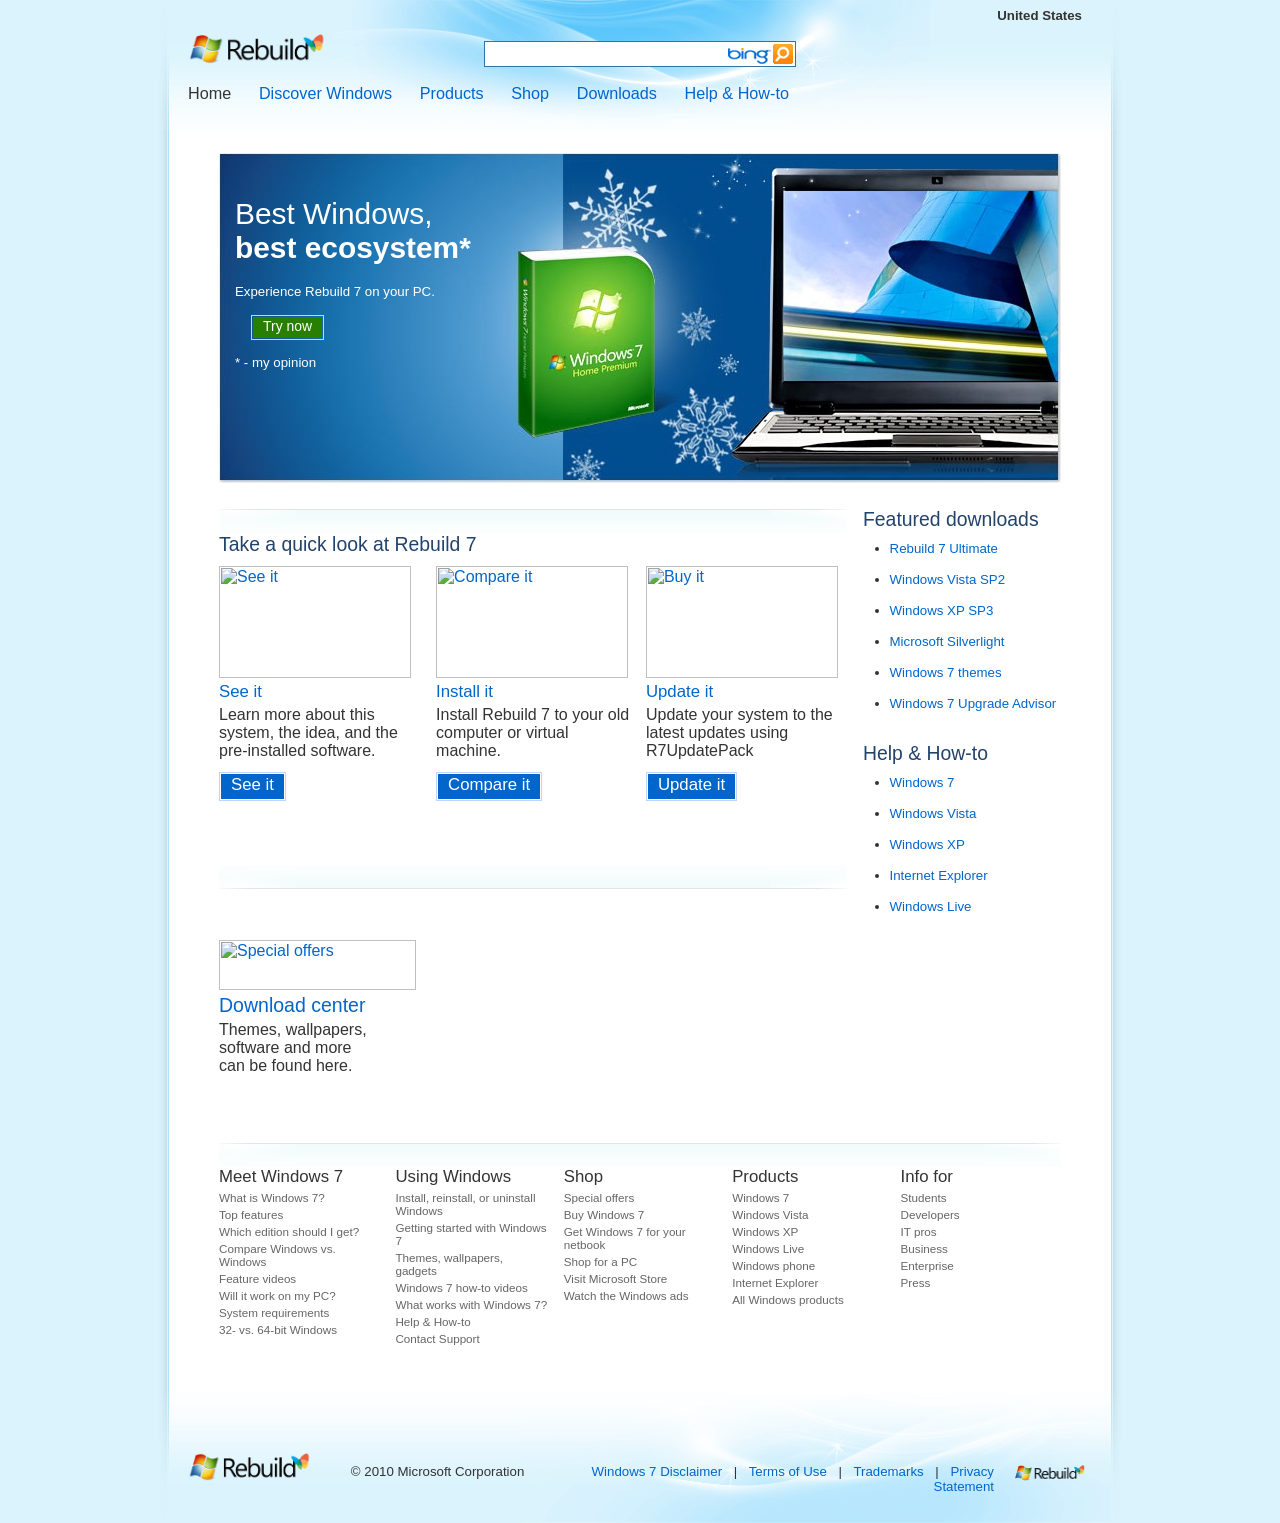
==== commit 8f45af74: "Replace homepage with archived layout & assets Big overhaul of site content: index.html was replaced" ====
--- a/index.html
+++ b/index.html
@@ -33,9 +33,6 @@
           <div id="HeaderTop">
             <div id="HeaderLocaleChooser">
               <span id="LC_CurrentLocale">United States</span>
-              <a href="#" id="LC_ChangeLink">Change</a>
-              <span class="lsep">|</span>
-              <a href="#" id="LC_MsHomeLink">All Microsoft Sites</a>
             </div>
           </div>
           <div id="HeaderBottom">
@@ -50,10 +47,10 @@
                 <input type="text" name="q" class="SearchQueryTextInput" title="Search this website" value="" onfocus="this.HasFocus = true;" onblur="this.HasFocus = false;" autocomplete="off" maxlength="500" />
                 <input type="hidden" name="prd" class="SearchQueryFilterInput" title="" value="" maxlength="500" />
                 <div class="SearchBoxBrand">
-                  <img src="/web/20100116182746im_/http://windows.microsoft.com/Resources/2.7/shared/images/merged/gl_horizontal_grad_search.png" alt="bing" title="bing" />
+                  <img src="/images/main/gl_horizontal_grad_search.png" alt="bing" title="bing" />
                 </div>
                 <a class="HighContrastSearchQuerySubmit" onclick="$('#IDF_SearchQueryForm_1').submit();return false;" title="Search" href="#">
-                  <img src="/web/20100116182746im_/http://windows.microsoft.com/Resources/2.7/shared/images/merged/gl_horizontal_grad_search.png" alt="Search" title="Search" />
+                  <img src="/images/main/gl_horizontal_grad_search.png" alt="Search" title="Search" />
                 </a>
                 <input type="submit" class="SearchQuerySubmit" title="Search" value="" />
                 <div class="SearchQueryBoxBackgroundLevel1"> Search this website </div>
@@ -68,7 +65,7 @@
           <div class="navMenuContainer" logginginteractiontypeid="2">
             <div class="navMenu">
               <span class="menuTitleEmpty">
-                <a class="menuTitleLinkSelected" href="https://web.archive.org/web/20100116182746/http://windows.microsoft.com/en-US/windows/home">Home</a>
+                <a class="menuTitleLinkSelected" href="/">Home</a>
               </span>
               <span class="menuTitle">
                 <a class="menuTitleLink" href="https://web.archive.org/web/20100116182746/http://windows.microsoft.com/en-US/windows/discover">Discover Windows</a>
@@ -200,46 +197,42 @@
                 <div class="section_oly" style="width:842px;">
                   <div class="section_oly-min-height" style="height:330px;"></div>
                   <div class="section_oly-bg" style="height:330px;">
-                    <img class="embedObject" src="https://web.archive.org/web/20100116182746im_/http://res1.windows.microsoft.com/resbox/en/Windows 7/Main/d/4/d4012648-fc1c-442f-9388-f0808e621ed1/d4012648-fc1c-442f-9388-f0808e621ed1.jpg" alt="The gift of simplicity" title="The gift of simplicity" height="330" width="842" id="ID0EBBDBBFBA">
+                    <img class="embedObject" src="/images/expic/d4012648-fc1c-442f-9388-f0808e621ed1.jpg" alt="The gift of simplicity" title="The gift of simplicity" height="330" width="842" id="ID0EBBDBBFBA">
                   </div>
                   <div style="min-height:330px;">
                     <div class="section_oly-aml section_oly-aml-near section_oly-aml-light" title="">
                       <h3 class="title_section">
                         <p class="para lastElement">
-                          <br>New year, <br>
-                          <span class="ui">new possibilities</span>
+                          <br>Best Windows, <br>
+                          <span class="ui">best ecosystem*</span>
                         </p>
                       </h3>
                       <p class="para noTextElement">
                         <br>
                       </p>
-                      <p class="para"> Experience <span class="notLocalizable">Windows 7</span> on your PC. </p>
+                      <p class="para"> Experience <span class="notLocalizable">Rebuild 7</span> on your PC. </p>
                       <span class="section_section-button-commerce button lastElement">
-                        <a href="https://web.archive.org/web/20100116182746/http://go.microsoft.com/fwlink/?LinkID=161119" class="navigationLink" id="ID0EBBDBBBBFBA"> Buy now </a>
+                        <a href="" class="navigationLink" id="ID0EBBDBBBBFBA"> Try now </a>
                       </span>
                       <div class="section sectionNormal">
                         <div class="">
                           <p class="para noTextElement">
                             <br>
                           </p>
-                          <ul class="unordered">
-                            <li class="listItem">
-                              <p class="para lastElement">
-                                <a href="https://web.archive.org/web/20100116182746/http://windows.microsoft.com/en-us/windows/shop/buying-windows-7-top-5-questions" class="navigationLink" target="_blank" id="ID0EBBBBBBBBBFBA"> Top 5 buying questions </a>
-                              </p>
-                            </li>
-                          </ul>
+                          <p class="para lastElement">
+                            <a href="#" class="navigationLink" target="_blank" id="ID0EBBBBBBBBBFBA" style="text-decoration: none; cursor: default;"> * - my opinion </a>
+                          </p>
                         </div>
                       </div>
                     </div>
                   </div>
                   <div class="section_oly-min-height-clear"></div>
                 </div>
-                <p class="para noTextElement">
+                <!-- <p class="para noTextElement">
                   <br>
                 </p>
-                <p class="para lastElement"> Information for: <a href="https://web.archive.org/web/20100116182746/http://go.microsoft.com/fwlink/?LinkId=158359" class="navigationLink" id="ID0EIBBA">IT Pros</a> | <a href="https://web.archive.org/web/20100116182746/http://go.microsoft.com/fwlink/?LinkId=166645" class="navigationLink" id="ID0EGBBA">Developers</a> | <a href="https://web.archive.org/web/20100116182746/http://go.microsoft.com/fwlink/?LinkId=158356" class="navigationLink" id="ID0EEBBA">Enterprise</a> | <a href="https://web.archive.org/web/20100116182746/http://go.microsoft.com/fwlink/?LinkId=158358" class="navigationLink" id="ID0ECBBA">Small business</a> | <a href="https://web.archive.org/web/20100116182746/http://go.microsoft.com/fwlink/?LinkId=163056" class="navigationLink" id="ID0EABBA">Press</a>
-                </p>
+                <p class="para lastElement"> Information for: <a href="https://web.archive.org/web/20100116182746/http://go.microsoft.com/fwlink/?LinkId=158359" class="navigationLink" id="ID0EIBBA">IT Pros</a> | <a href="https://web.archive.org/web/20100116182746/http://go.microsoft.com/fwlink/?LinkId=166645" class="navigationLink" id="ID0EGBBA">Developers</a> | <a href="https://web.archive.org/web/20100116182746/http://go.microsoft.com/fwlink/?LinkId=158356" class="navigationLink" id="ID0EEBBA">Enterprise</a> | <a href="https://web.archive.org/web/20100116182746/http://go.microsoft.com/fwlink/?LinkId=158358" class="navigationLink" id="ID0ECBBA">Small business</a> | <a href="https://web.archive.org/web/20100116182746/http://go.microsoft.com/fwlink/?LinkId=163056" class="navigationLink" id="ID0EABBA">Press</a> 
+                </p> -->
               </div>
             </div>
           </div>
@@ -256,7 +249,7 @@
                     <div class="farCap"></div>
                   </div>
                   <div class="section sectionNormal">
-                    <h2 class="title_section"> Take a quick look at <span class="notLocalizable">Windows 7</span>
+                    <h2 class="title_section"> Take a quick look at <span class="notLocalizable">Rebuild 7</span>
                     </h2>
                     <div class=""></div>
                   </div>
@@ -276,7 +269,7 @@
                                   <a href="https://web.archive.org/web/20100116182746/http://windows.microsoft.com/en-us/windows7/products/what-is" class="navigationLink" id="ID0EBBHFBFBBA">See it</a>
                                 </span>
                               </h2>
-                              <p class="description"> Learn about the features and watch short videos. </p>
+                              <p class="description"> Learn more about this system, the idea, and the pre-installed software. </p>
                               <div class="product-action">
                                 <div class="section_section-ratings-action">
                                   <div class="rating"></div>
@@ -298,10 +291,10 @@
                               </div>
                               <h2 class="title_section">
                                 <span class="phrase">
-                                  <a href="https://web.archive.org/web/20100116182746/http://windows.microsoft.com/en-us/windows7/products/compare?T1=tab20" class="navigationLink" id="ID0EBBHDBFBBA"> Compare it </a>
+                                  <a href="https://web.archive.org/web/20100116182746/http://windows.microsoft.com/en-us/windows7/products/compare?T1=tab20" class="navigationLink" id="ID0EBBHDBFBBA"> Install it </a>
                                 </span>
                               </h2>
-                              <p class="description"> See why moving to <span class="notLocalizable">Windows 7</span> makes sense. </p>
+                              <p class="description"> Install <span class="notLocalizable">Rebuild 7</span> to your old computer or virtual machine. </p>
                               <div class="product-action">
                                 <div class="section_section-ratings-action">
                                   <div class="rating"></div>
@@ -323,17 +316,17 @@
                               </div>
                               <h2 class="title_section">
                                 <span class="phrase">
-                                  <a href="https://web.archive.org/web/20100116182746/http://windows.microsoft.com/en-us/windows/shop" class="navigationLink" id="ID0EBBJBBFBBA">Buy it</a>
+                                  <a href="https://web.archive.org/web/20100116182746/http://windows.microsoft.com/en-us/windows/shop" class="navigationLink" id="ID0EBBJBBFBBA">Update it</a>
                                 </span>
                               </h2>
-                              <p class="description"> Check out your <br>choices. <br>
+                              <p class="description">Update your system to the latest updates using R7UpdatePack<br>
                               </p>
                               <div class="product-action">
                                 <div class="section_section-ratings-action">
                                   <div class="rating"></div>
                                   <div class="action">
                                     <span class="section_section-button-standard button">
-                                      <a href="https://web.archive.org/web/20100116182746/http://windows.microsoft.com/en-us/windows/shop" class="navigationLink" id="ID0EBBBBBBBBFBBA">Buy it</a>
+                                      <a href="https://web.archive.org/web/20100116182746/http://windows.microsoft.com/en-us/windows/shop" class="navigationLink" id="ID0EBBBBBBBBFBBA">Update it</a>
                                     </span>
                                   </div>
                                 </div>
@@ -377,13 +370,13 @@
                               </div>
                               <h2 class="title">
                                 <span class="phrase">
-                                  <a href="https://web.archive.org/web/20100116182746/http://go.microsoft.com/fwlink/?LinkId=158336" class="navigationLink" id="ID0EBBHFBBBBA">Microsoft Store</a>
+                                  <a href="https://web.archive.org/web/20100116182746/http://go.microsoft.com/fwlink/?LinkId=158336" class="navigationLink" id="ID0EBBHFBBBBA">Download center</a>
                                 </span>
                               </h2>
-                              <p class="subTitle">Stuff for your PC-there's something here for everyone.</p>
+                              <p class="subTitle">Themes, wallpapers,<br> software and more <br> can be found here.</p>
                             </div>
                           </td>
-                          <td class="grid grid-mid">
+                          <!-- <td class="grid grid-mid">
                             <div class="section_section-list-links-largeimage">
                               <div class="image">
                                 <a href="https://web.archive.org/web/20100116182746/http://windows.microsoft.com/en-us/windows/shop?T1=PCs" class="navigationLink" id="ID0EBBDBBBBA">
@@ -413,7 +406,7 @@
                               </h2>
                               <p class="subTitle">Get seven great programs in one free download.</p>
                             </div>
-                          </td>
+                          </td> -->
                         </tr>
                       </tbody>
                     </table>
@@ -436,7 +429,7 @@
                     <ul class="unordered">
                       <li class="listItem">
                         <p class="para">
-                          <a href="https://web.archive.org/web/20100116182746/http://go.microsoft.com/fwlink/?LinkId=161354" class="navigationLink" id="ID0EBBLBFBBA"> Internet Explorer 8 </a>
+                          <a href="https://web.archive.org/web/20100116182746/http://go.microsoft.com/fwlink/?LinkId=161354" class="navigationLink" id="ID0EBBLBFBBA"> Rebuild 7 Ultimate </a>
                         </p>
                       </li>
                       <li class="listItem">
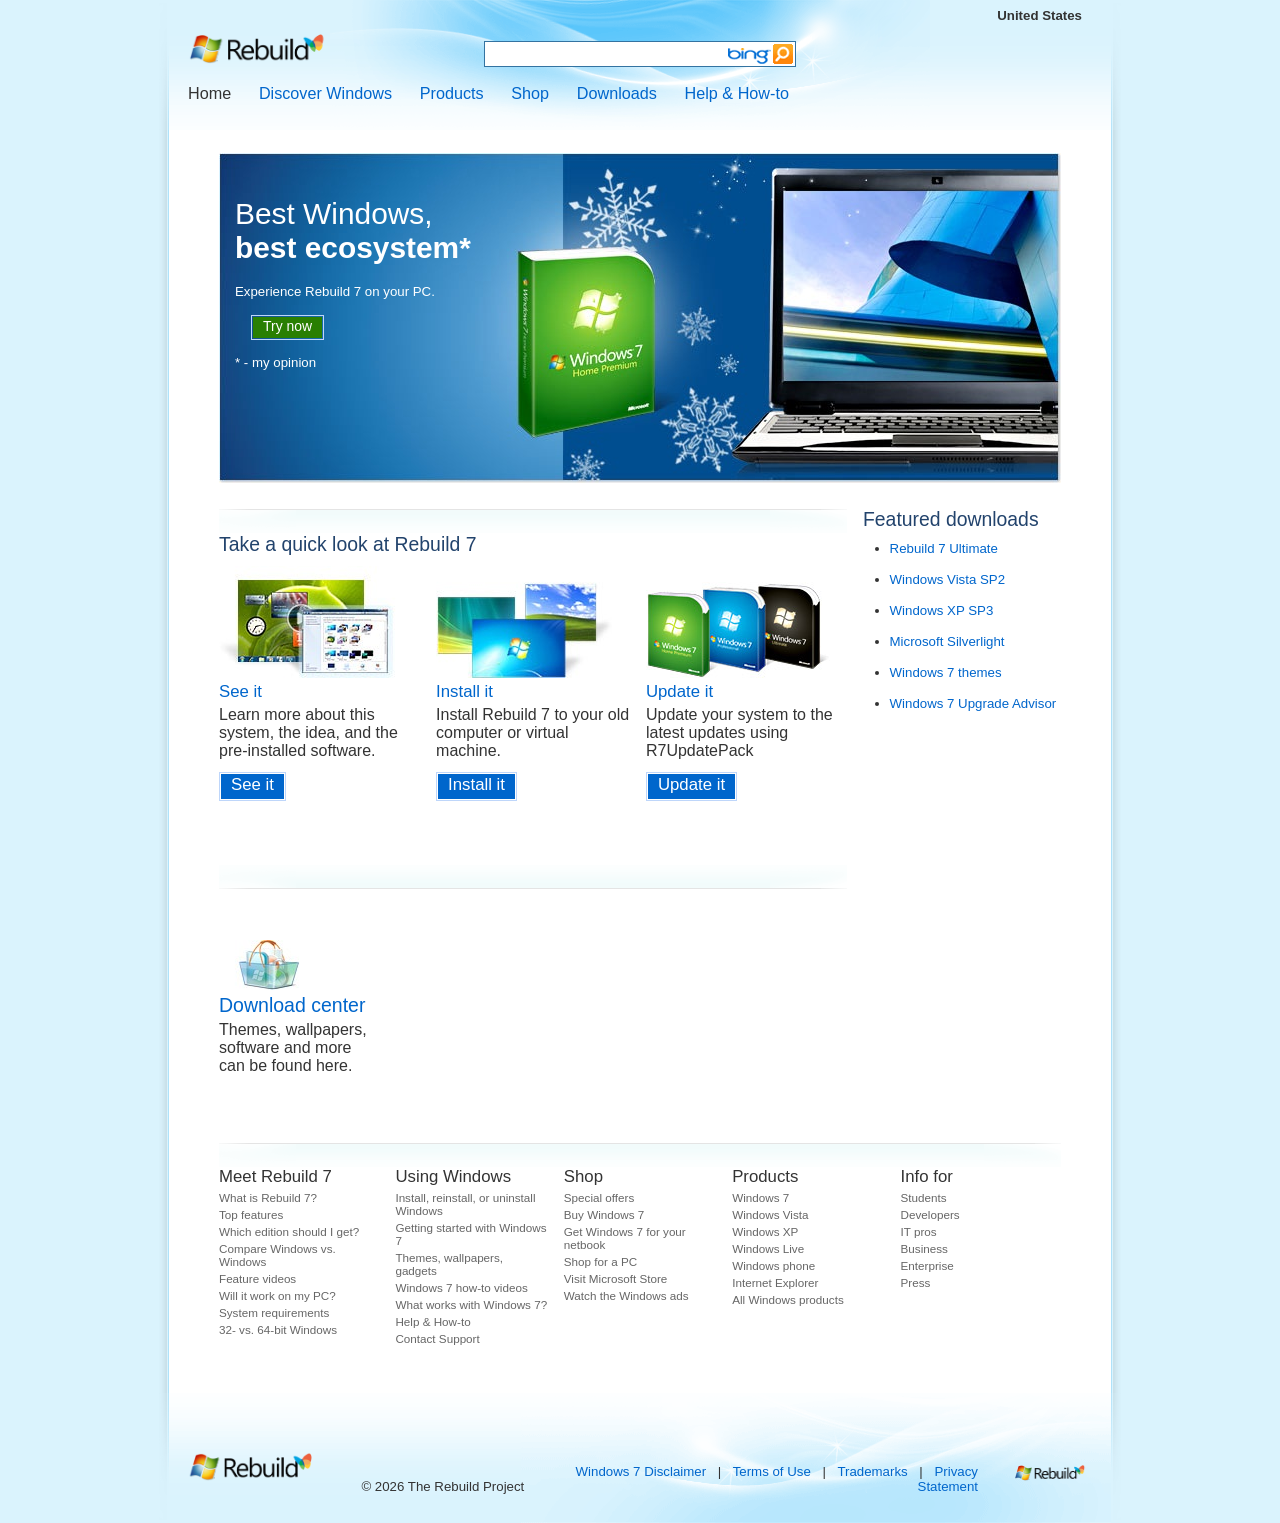
==== commit 4279f39b: "Rebrand to Rebuild & use local images Add four example images under images/expic and update index.ht" ====
--- a/index.html
+++ b/index.html
@@ -261,7 +261,7 @@
                             <div class="section_section-product">
                               <div class="image">
                                 <a href="https://web.archive.org/web/20100116182746/http://windows.microsoft.com/en-us/windows7/products/what-is" class="navigationLink" id="ID0EBBBFFBFBBA">
-                                  <img class="embedObject" src="https://web.archive.org/web/20100116182746im_/http://res1.windows.microsoft.com/resbox/en/Windows 7/Main/c/a/cac507e1-2bbe-46f0-a0da-84a4ad0ecee8/cac507e1-2bbe-46f0-a0da-84a4ad0ecee8.jpg" alt="See it" title="See it" height="112" width="192" id="ID0EBDBBBFFBFBBA">
+                                  <img class="embedObject" src="/images/expic/cac507e1-2bbe-46f0-a0da-84a4ad0ecee8.jpg" alt="See it" title="See it" height="112" width="192" id="ID0EBDBBBFFBFBBA">
                                 </a>
                               </div>
                               <h2 class="title_section">
@@ -286,7 +286,7 @@
                             <div class="section_section-product">
                               <div class="image">
                                 <a href="https://web.archive.org/web/20100116182746/http://windows.microsoft.com/en-us/windows7/products/compare?T1=tab20" class="navigationLink" id="ID0EBBBFDBFBBA">
-                                  <img class="embedObject" src="https://web.archive.org/web/20100116182746im_/http://res1.windows.microsoft.com/resbox/en/Windows 7/Main/1/1/1190535c-e0e8-4a7f-9f19-43a7105735c9/1190535c-e0e8-4a7f-9f19-43a7105735c9.jpg" alt="Compare it" title="Compare it" height="112" width="192" id="ID0EBDBBBFDBFBBA">
+                                  <img class="embedObject" src="/images/expic/1190535c-e0e8-4a7f-9f19-43a7105735c9.jpg" alt="Compare it" title="Compare it" height="112" width="192" id="ID0EBDBBBFDBFBBA">
                                 </a>
                               </div>
                               <h2 class="title_section">
@@ -300,7 +300,7 @@
                                   <div class="rating"></div>
                                   <div class="action">
                                     <span class="section_section-button-standard button">
-                                      <a href="https://web.archive.org/web/20100116182746/http://windows.microsoft.com/en-us/windows7/products/compare?T1=tab20" class="navigationLink" id="ID0EBBBBBBDBFBBA">Compare it</a>
+                                      <a href="https://web.archive.org/web/20100116182746/http://windows.microsoft.com/en-us/windows7/products/compare?T1=tab20" class="navigationLink" id="ID0EBBBBBBDBFBBA">Install it</a>
                                     </span>
                                   </div>
                                 </div>
@@ -311,7 +311,7 @@
                             <div class="section_section-product">
                               <div class="image">
                                 <a href="https://web.archive.org/web/20100116182746/http://windows.microsoft.com/en-us/windows/shop" class="navigationLink" id="ID0EBBBHBBFBBA">
-                                  <img class="embedObject" src="https://web.archive.org/web/20100116182746im_/http://res1.windows.microsoft.com/resbox/en/Windows 7/Main/5/d/5de89b2a-18e5-48b0-a05c-6fd6f81d15eb/5de89b2a-18e5-48b0-a05c-6fd6f81d15eb.jpg" alt="Buy it" title="Buy it" height="112" width="192" id="ID0EBDBBBHBBFBBA">
+                                  <img class="embedObject" src="/images/expic/5de89b2a-18e5-48b0-a05c-6fd6f81d15eb.jpg" alt="Buy it" title="Buy it" height="112" width="192" id="ID0EBDBBBHBBFBBA">
                                 </a>
                               </div>
                               <h2 class="title_section">
@@ -365,7 +365,7 @@
                             <div class="section_section-list-links-largeimage">
                               <div class="image">
                                 <a href="https://web.archive.org/web/20100116182746/http://go.microsoft.com/fwlink/?LinkId=158336" class="navigationLink" id="ID0EBBFBBBBA">
-                                  <img class="embedObject" src="https://web.archive.org/web/20100116182746im_/http://res2.windows.microsoft.com/resbox/en/Windows 7/Main/4/4/4486496e-f7a6-4116-ba31-d0f8813f8c8a/4486496e-f7a6-4116-ba31-d0f8813f8c8a.jpg" alt="Special offers" title="Special offers" height="50" width="197" id="ID0EBDBBFBBBBA">
+                                  <img class="embedObject" src="/images/expic/4486496e-f7a6-4116-ba31-d0f8813f8c8a.jpg" alt="Special offers" title="Special offers" height="50" width="197" id="ID0EBDBBFBBBBA">
                                 </a>
                               </div>
                               <h2 class="title">
@@ -473,7 +473,7 @@
                     </p>
                   </div>
                 </div>
-                <div class="section sectionNormal lastElement">
+                <!-- <div class="section sectionNormal lastElement">
                   <h2 class="title_section">
                     <span class="phrase"> Help &amp; How-to </span>
                   </h2>
@@ -513,7 +513,7 @@
                       </li>
                     </ul>
                   </div>
-                </div>
+                </div> -->
               </div>
             </div>
           </div>
@@ -537,11 +537,11 @@
                       <tr>
                         <td class="grid grid-first">
                           <div class="section_section-product">
-                            <h2 class="title_section">Meet <span class="notLocalizable">Windows 7</span>
+                            <h2 class="title_section">Meet <span class="notLocalizable">Rebuild 7</span>
                             </h2>
                             <ul>
                               <li class="linklist">
-                                <a href="https://web.archive.org/web/20100116182746/http://windows.microsoft.com/en-us/windows7/products/what-is" class="navigationLink" id="ID0EBBPBJBBBBA">What is <span class="notLocalizable">Windows 7</span>? </a>
+                                <a href="/rebuild7/products/what-is" class="navigationLink" id="ID0EBBPBJBBBBA">What is <span class="notLocalizable">Rebuild 7</span>? </a>
                               </li>
                               <li class="linklist">
                                 <a href="https://web.archive.org/web/20100116182746/http://windows.microsoft.com/en-us/windows7/products/features" class="navigationLink" id="ID0EBBNBJBBBBA">Top features</a>
@@ -705,7 +705,7 @@
         <div id="Footer" logginginteractiontypeid="4">
           <div id="FooterWinLogo">
             <a id="FooterWinLogo_href" title="Windows" href="/web/20100116182746/http://windows.microsoft.com/en-US/windows7/Home">
-              <img alt="Windows" width="134" height="28" src="/images/logos/rebuildblack.png" />
+              <img alt="Windows" width="137" height="28" src="/images/logos/rebuildblack.png" />
             </a>
           </div>
           <div id="FooterMsLogo">
@@ -714,7 +714,7 @@
             </a>
           </div>
           <div id="FooterText">
-            <span id="FooterCopyright">&#169; 2010 Microsoft Corporation</span>
+            <span id="FooterCopyright">&#169; 2026 The Rebuild Project<span>
             <span id="FooterLinks">
               <span id="Footer_disclaimer">
                 <a id="Footer_disclaimer_href" href="https://web.archive.org/web/20100116182746/http://windows.microsoft.com/en-US/windows7/disclaimer">Windows 7 Disclaimer</a>
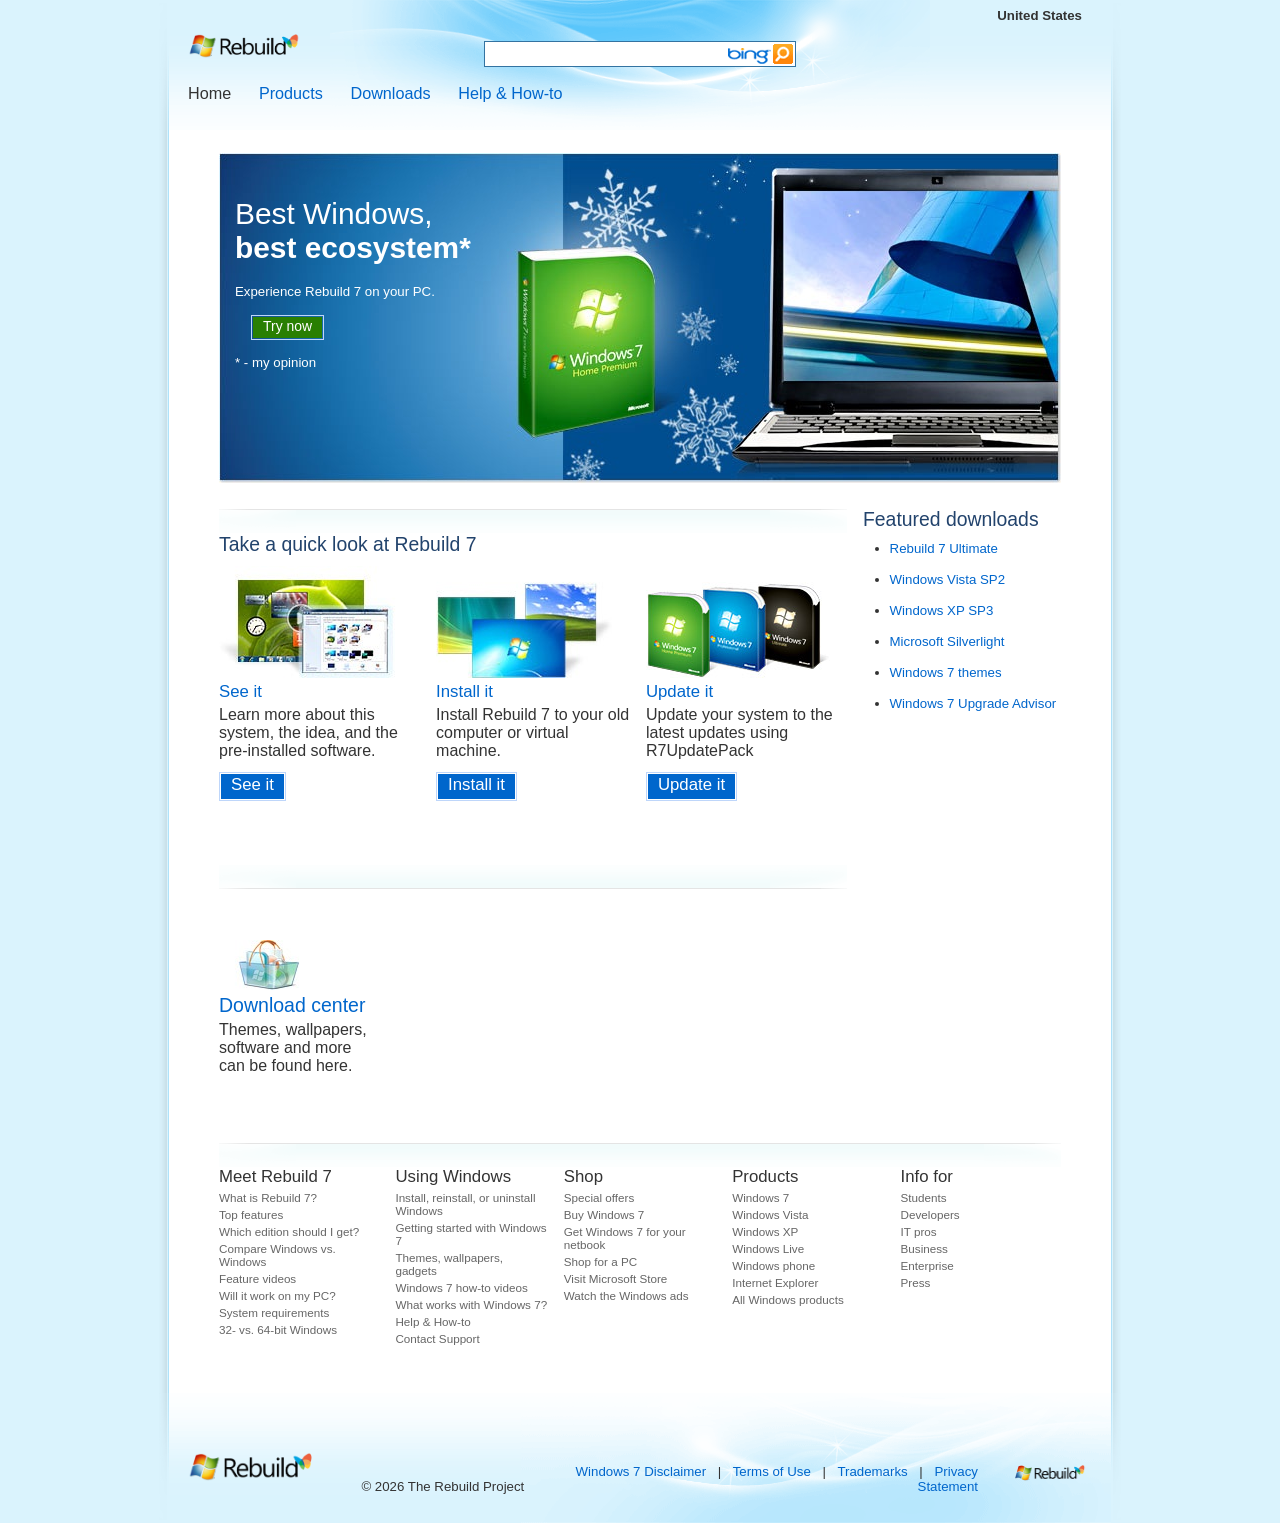
==== commit 837aa18d: "Add downloads page, favicon and nav updates Add favicon and new Downloads section for the Rebuild si" ====
--- a/index.html
+++ b/index.html
@@ -1,8 +1,7 @@
 <html xmlns="http://www.w3.org/1999/xhtml">
   <head>
-    <!--[if IE 6]>
-		<link rel="stylesheet" type="text/css" href="/Resources/2.7/shared/css/windows7_site_ie6_ltr.css" />
-		<![endif]-->
+    <title>Rebuild Home | The Rebuild Project</title>
+    <link rel="icon" href="/favicon.ico" type="image/png"> 
     <link rel="stylesheet" type="text/css" href="/styles/windows7_site_ie_ltr.css" />
     <link rel="stylesheet" type="text/css" href="/styles/15d2470f-0fcf-45e9-bf5b-c943236a61cf.css" />
     <link rel="stylesheet" type="text/css" href="/styles/f092d5a6-b5f7-451c-be7d-14ee3ff097b4.css" />
@@ -38,7 +37,7 @@
           <div id="HeaderBottom">
             <div id="HeaderWinLogo">
               <a id="HeaderWinLogo_href" title="Windows" href="/web/20100116182746/http://windows.microsoft.com/en-US/windows7/Home">
-                <img alt="Windows" width="150" height="30" src="/images/logos/rebuildblack.png" />
+                <img alt="Windows" width="122" height="24" src="/images/logos/rebuildblack.png" />
               </a>
             </div>
             <a id="SkipToContentPane" href="#bodyContentPane">Skip to content pane</a>
@@ -67,8 +66,8 @@
               <span class="menuTitleEmpty">
                 <a class="menuTitleLinkSelected" href="/">Home</a>
               </span>
-              <span class="menuTitle">
-                <a class="menuTitleLink" href="https://web.archive.org/web/20100116182746/http://windows.microsoft.com/en-US/windows/discover">Discover Windows</a>
+              <!-- <span class="menuTitle">
+                <a class="menuTitleLink" href="https://web.archive.org/web/20100116182746/http://windows.microsoft.com/en-US/windows/discover">Explor</a>
                 <div class="menuTitleUnderline"></div>
                 <div class="menuGroupWrapper" logginginteractiontypeid="3">
                   <div class="menuGroupWrapperInner">
@@ -88,19 +87,19 @@
                   </div>
                   <div class="menuGroupWrapperShadow"></div>
                 </div>
-              </span>
+              </span> -->
               <span class="menuTitle">
                 <a class="menuTitleLink" href="https://web.archive.org/web/20100116182746/http://windows.microsoft.com/en-US/windows/products">Products</a>
                 <div class="menuTitleUnderline"></div>
                 <div class="menuGroupWrapper" logginginteractiontypeid="3">
                   <div class="menuGroupWrapperInner">
                     <div class="menuGroup">
-                      <a class="menuItemLink" href="https://web.archive.org/web/20100116182746/http://windows.microsoft.com/en-US/windows7/products/home">Windows 7</a>
-                      <a class="menuItemLink" href="https://web.archive.org/web/20100116182746/http://windows.microsoft.com/en-US/windows-vista/products/home">Windows Vista</a>
+                      <a class="menuItemLink" href="/rebuild/products/rebuild7/what-is/">Rebuild 7</a>
+                      <!-- <a class="menuItemLink" href="https://web.archive.org/web/20100116182746/http://windows.microsoft.com/en-US/windows-vista/products/home">Windows Vista</a>
                       <a class="menuItemLink" href="https://web.archive.org/web/20100116182746/http://windows.microsoft.com/en-US/windows/products/windows-xp">Windows XP</a>
                       <a class="menuItemLink" href="https://web.archive.org/web/20100116182746/http://windows.microsoft.com/en-US/windows/products/internet-explorer">Internet Explorer</a>
                       <a class="menuItemLink" href="https://web.archive.org/web/20100116182746/http://windows.microsoft.com/en-US/windows/products/windows-live">Windows Live</a>
-                      <a class="menuItemLink" href="https://web.archive.org/web/20100116182746/http://windows.microsoft.com/en-US/windows/products/windows-phone">Windows Phone</a>
+                      <a class="menuItemLink" href="https://web.archive.org/web/20100116182746/http://windows.microsoft.com/en-US/windows/products/windows-phone">Windows Phone</a> -->
                     </div>
                   </div>
                   <div class="dropdownGradientContainer">
@@ -109,7 +108,7 @@
                   <div class="menuGroupWrapperShadow"></div>
                 </div>
               </span>
-              <span class="menuTitle">
+              <!-- <span class="menuTitle">
                 <a class="menuTitleLink" href="https://web.archive.org/web/20100116182746/http://windows.microsoft.com/en-US/windows/shop">Shop</a>
                 <div class="menuTitleUnderline"></div>
                 <div class="menuGroupWrapper" logginginteractiontypeid="3">
@@ -124,25 +123,29 @@
                   </div>
                   <div class="menuGroupWrapperShadow"></div>
                 </div>
-              </span>
+              </span> -->
               <span class="menuTitle">
-                <a class="menuTitleLink" href="https://web.archive.org/web/20100116182746/http://windows.microsoft.com/en-US/windows/downloads">Downloads</a>
+                <a class="menuTitleLink" href="/rebuild/downloads/">Downloads</a>
                 <div class="menuTitleUnderline"></div>
                 <div class="menuGroupWrapper" logginginteractiontypeid="3">
                   <div class="menuGroupWrapperInner">
                     <div class="menuGroup">
-                      <a class="menuItemLink" href="https://web.archive.org/web/20100116182746/http://windows.microsoft.com/en-US/windows/downloads?os=win7&amp;T1=downloadsWin7">Windows 7</a>
-                      <a class="menuItemLink" href="https://web.archive.org/web/20100116182746/http://windows.microsoft.com/en-US/windows/downloads?T1=downloadsWinLive">Windows Live</a>
-                      <a class="menuItemLink" href="https://web.archive.org/web/20100116182746/http://windows.microsoft.com/en-US/windows/downloads?T1=downloadsWinVista">Windows Vista</a>
+                      <a class="menuItemLink" href="/rebuild/downloads/">Download center</a>
+                      <a class="menuItemLink" href="/rebuild/downloads/rebuild-7/">Rebuild 7</a>
+                      <a class="menuItemLink" href="/rebuild/downloads/customization/">Customization</a>
+                      <!-- <a class="menuItemLink" href="https://web.archive.org/web/20100116182746/http://windows.microsoft.com/en-US/windows/downloads?T1=downloadsWinVista">Windows Vista</a>
                       <a class="menuItemLink" href="https://web.archive.org/web/20100116182746/http://windows.microsoft.com/en-US/windows/downloads?T1=downloadsIE">Internet Explorer</a>
-                      <a class="menuItemLink" href="https://web.archive.org/web/20100116182746/http://windows.microsoft.com/en-US/windows/downloads?T1=downloadsWinXP">Windows XP</a>
+                      <a class="menuItemLink" href="https://web.archive.org/web/20100116182746/http://windows.microsoft.com/en-US/windows/downloads?T1=downloadsWinXP">Windows XP</a> -->
                     </div>
-                    <div class="menuGroupAdditional">
+                    <!-- <div class="menuGroupAdditional">
                       <a class="menuItemLink" href="https://web.archive.org/web/20100116182746/http://windows.microsoft.com/en-US/windows/downloads/personalize?T1=themes">Windows 7 themes</a>
                       <a class="menuItemLink" href="https://web.archive.org/web/20100116182746/http://windows.microsoft.com/en-US/windows/downloads/personalize?T1=backgrounds">Desktop backgrounds</a>
                       <a class="menuItemLink" href="https://web.archive.org/web/20100116182746/http://windows.microsoft.com/en-US/windows/downloads/personalize?T1=desktopgadgets">Desktop gadgets</a>
                       <a class="menuItemLink" href="https://web.archive.org/web/20100116182746/http://windows.microsoft.com/en-US/windows/downloads/personalize?T1=sideshowgadgets">SideShow gadgets</a>
-                    </div>
+                    </div> -->
+                    <div class="menuGroupAdditional">
+                        <a class="menuItemLink" href="/rebuild/downloads/service-packs">Service Packs</a>
+                      </div>
                   </div>
                   <div class="dropdownGradientContainer">
                     <div class="dropdownGradient"></div>
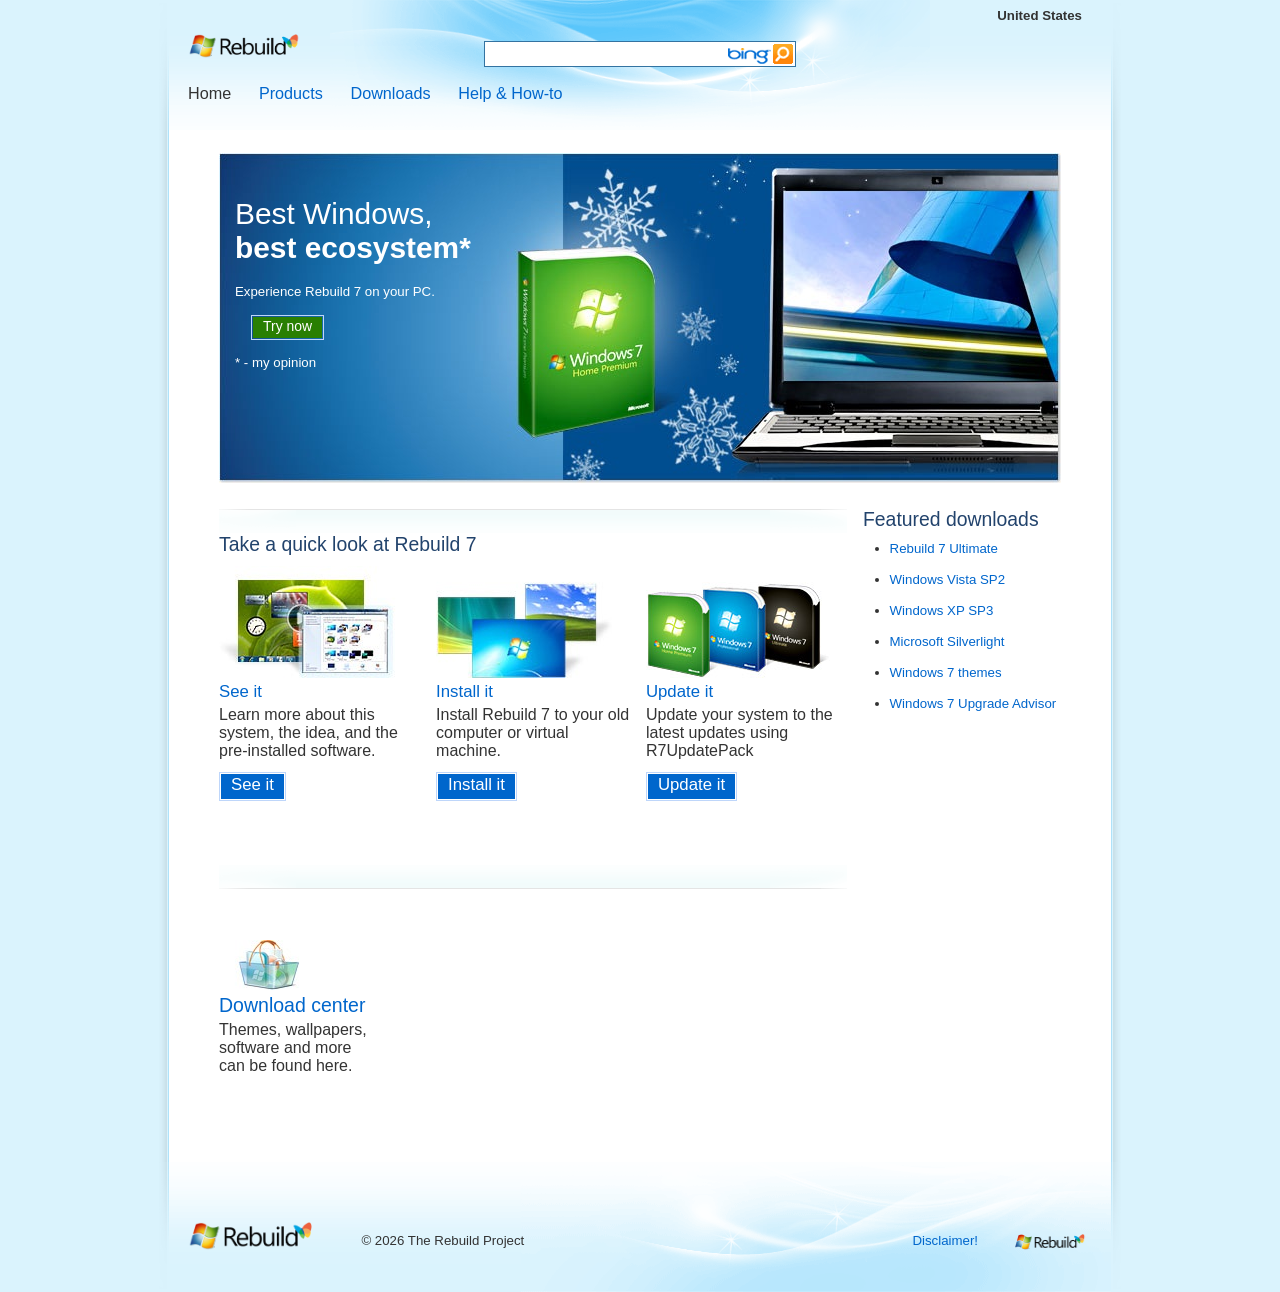
==== commit 59d83863: "Rebrand site to Rebuild; add disclaimer & downloads Replace Windows branding with Rebuild: update he" ====
--- a/index.html
+++ b/index.html
@@ -36,13 +36,13 @@
           </div>
           <div id="HeaderBottom">
             <div id="HeaderWinLogo">
-              <a id="HeaderWinLogo_href" title="Windows" href="/web/20100116182746/http://windows.microsoft.com/en-US/windows7/Home">
+              <a id="HeaderWinLogo_href" title="Rebuild" href="/">
                 <img alt="Windows" width="122" height="24" src="/images/logos/rebuildblack.png" />
               </a>
             </div>
             <a id="SkipToContentPane" href="#bodyContentPane">Skip to content pane</a>
             <div class="SearchQuery">
-              <form action="/web/20100116182746/http://windows.microsoft.com/en-US/windows7/search" method="get" class="SearchQuery" id="IDF_SearchQueryForm_1">
+              <form action="#" method="get" class="SearchQuery" id="IDF_SearchQueryForm_1">
                 <input type="text" name="q" class="SearchQueryTextInput" title="Search this website" value="" onfocus="this.HasFocus = true;" onblur="this.HasFocus = false;" autocomplete="off" maxlength="500" />
                 <input type="hidden" name="prd" class="SearchQueryFilterInput" title="" value="" maxlength="500" />
                 <div class="SearchBoxBrand">
@@ -184,12 +184,6 @@
       <div id="bodyContentPane">
         <form action="/web/20100116182746/http://windows.microsoft.com/" id="aspnetForm" method="post" name="aspnetForm">
           <input type="hidden" name="__VIEWSTATE" id="__VIEWSTATE" value="/wEPDwUKLTQ4Mzg3NDI4OGRky8D5muSyKX4njMW6ZA+LA7Qq9pQ=" />
-          <script src="/web/20100116182746js_/http://windows.microsoft.com/ScriptResource.axd?d=_Bigt-f8r25KK3JW_tAjGW9_byYcUyhZBZEdu9VOZruFLD-5JDqCciM8vxBsyN9iqdD3RZqYBn17BUfeClR2GRlfYNHA5KhtYf_iqgkpsEk1&amp;t=633714953535838273" type="text/javascript"></script>
-          <script src="/web/20100116182746js_/http://windows.microsoft.com/Scripts/2.7/jquery-1.2.6.min.js" type="text/javascript"></script>
-          <script src="/web/20100116182746js_/http://windows.microsoft.com/Scripts/2.7/s_code.js" type="text/javascript"></script>
-          <script src="/web/20100116182746js_/http://windows.microsoft.com/Scripts/2.7/webtrends.js" type="text/javascript"></script>
-          <script src="/web/20100116182746js_/http://windows.microsoft.com/Scripts/2.7/wol.common.js" type="text/javascript"></script>
-          <script src="https://web.archive.org/web/20100116182746js_/http://windows.microsoft.com/survey/broker.js" type="text/javascript"></script>
           <div id="S01" class="sectionTop">
             <div id="ctl00_FormlessContentPlaceholder_ContentPlaceholder_C01_01" class="containerFullWidth">
               <script type="text/javascript">
@@ -530,14 +524,14 @@
                 <p class="para noTextElement">
                   <br>
                 </p>
-                <div class="section-gradient-top">
+                <!-- <div class="section-gradient-top">
                   <div class="nearCap"></div>
                   <div class="farCap"></div>
-                </div>
+                </div> -->
                 <div class="defaultTableBlock">
                   <table class="section_section-grid-5col-near grid-near lastElement" summary="">
                     <tbody>
-                      <tr>
+                       <!-- <tr>
                         <td class="grid grid-first">
                           <div class="section_section-product">
                             <h2 class="title_section">Meet <span class="notLocalizable">Rebuild 7</span>
@@ -690,7 +684,7 @@
                             </ul>
                           </div>
                         </td>
-                      </tr>
+                      </tr>  -->
                     </tbody>
                   </table>
                 </div>
@@ -707,12 +701,12 @@
       <div id="bodyFooter">
         <div id="Footer" logginginteractiontypeid="4">
           <div id="FooterWinLogo">
-            <a id="FooterWinLogo_href" title="Windows" href="/web/20100116182746/http://windows.microsoft.com/en-US/windows7/Home">
+            <a id="FooterWinLogo_href" title="Windows" href="/">
               <img alt="Windows" width="137" height="28" src="/images/logos/rebuildblack.png" />
             </a>
           </div>
           <div id="FooterMsLogo">
-            <a id="MsComLogo_href" title="Microsoft" href="https://web.archive.org/web/20100116182746/http://go.microsoft.com/fwlink/?linkid=84234">
+            <a id="MsComLogo_href" title="Microsoft" href="/">
               <img alt="Microsoft" width="78" height="16" src="/images/logos/rebuildblack.png" />
             </a>
           </div>
@@ -720,19 +714,7 @@
             <span id="FooterCopyright">&#169; 2026 The Rebuild Project<span>
             <span id="FooterLinks">
               <span id="Footer_disclaimer">
-                <a id="Footer_disclaimer_href" href="https://web.archive.org/web/20100116182746/http://windows.microsoft.com/en-US/windows7/disclaimer">Windows 7 Disclaimer</a>
-              </span>
-              <span class="lsep">|</span>
-              <span id="Footer_termsOfUse">
-                <a id="Footer_termsOfUse_href" href="https://web.archive.org/web/20100116182746/http://go.microsoft.com/fwlink/?linkid=123158">Terms of Use</a>
-              </span>
-              <span class="lsep">|</span>
-              <span id="Footer_trademarks">
-                <a id="Footer_trademarks_href" href="https://web.archive.org/web/20100116182746/http://go.microsoft.com/fwlink/?linkid=123159">Trademarks</a>
-              </span>
-              <span class="lsep">|</span>
-              <span id="Footer_privacyStatement">
-                <a id="Footer_privacyStatement_href" href="https://web.archive.org/web/20100116182746/http://go.microsoft.com/fwlink/?linkid=123161">Privacy Statement</a>
+                <a id="Footer_disclaimer_href" href="/rebuild/disclaimer/">Disclaimer!</a>
               </span>
             </span>
           </div>
